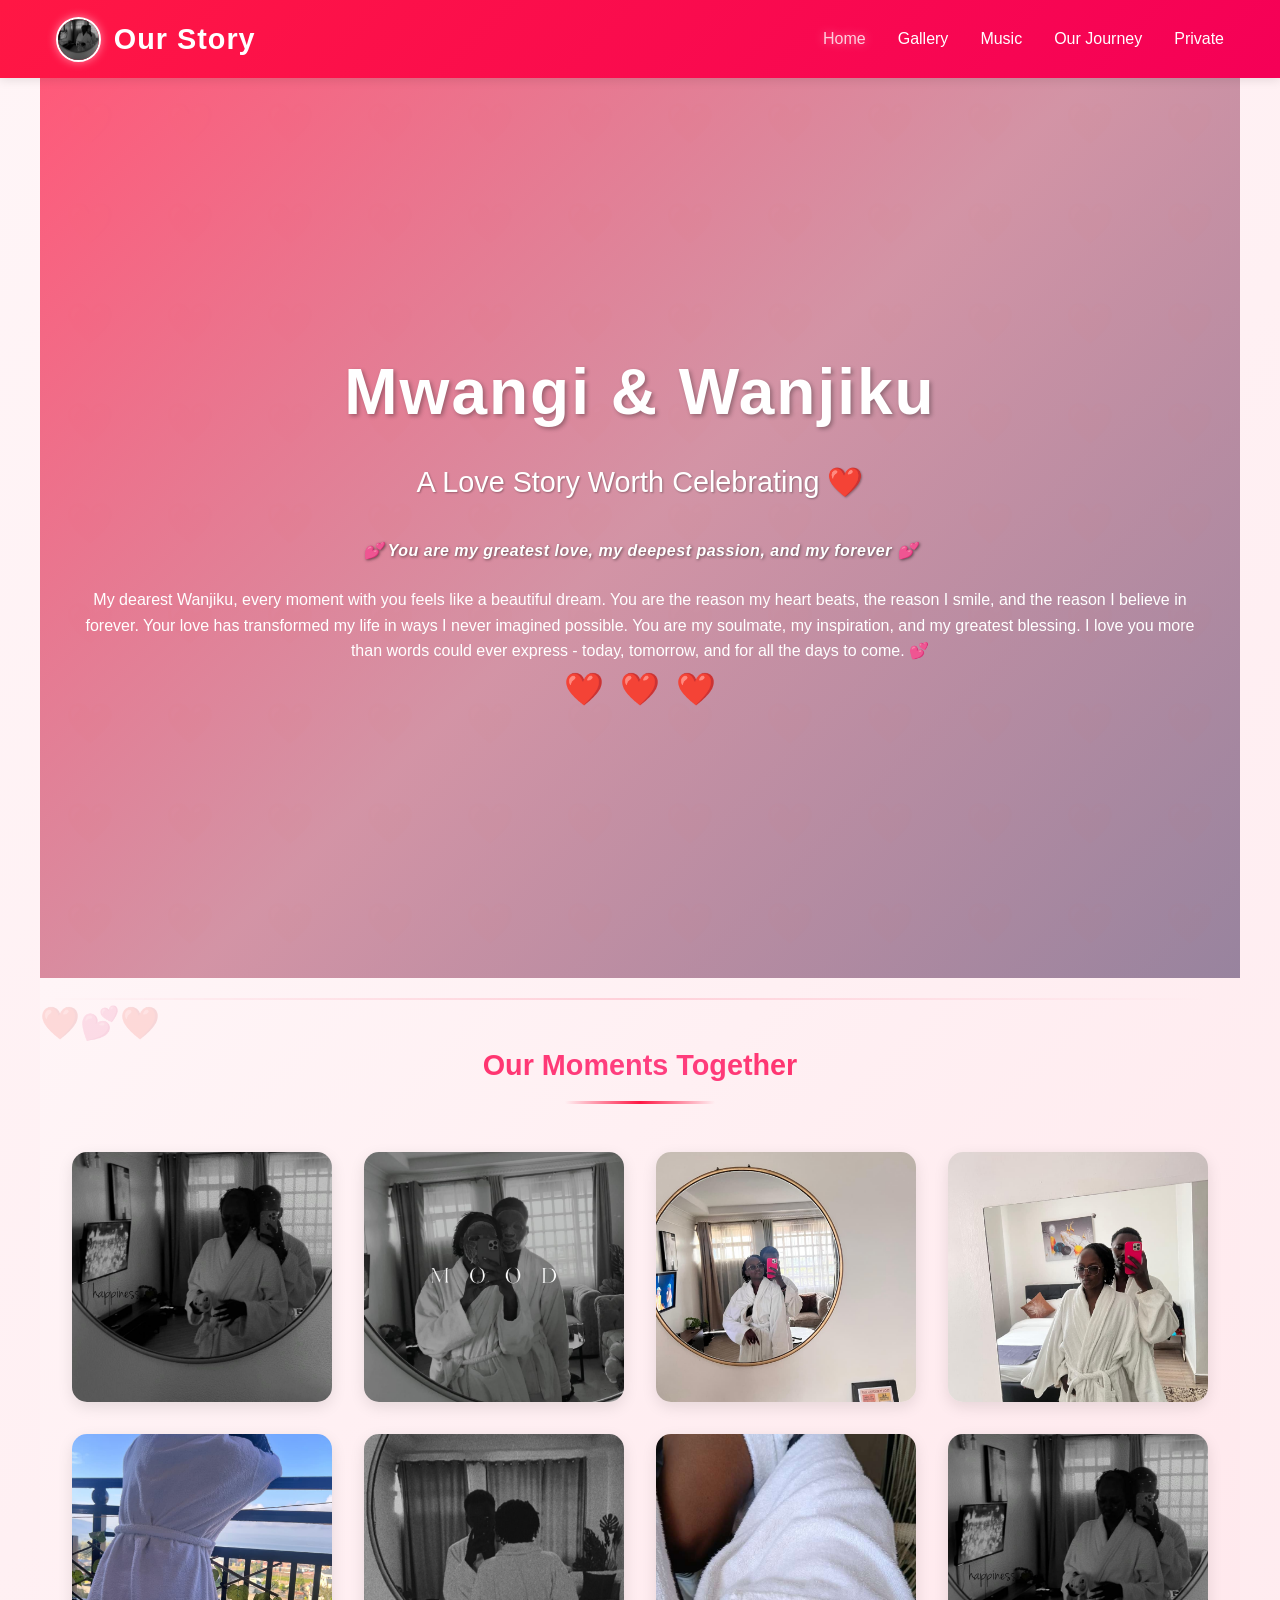
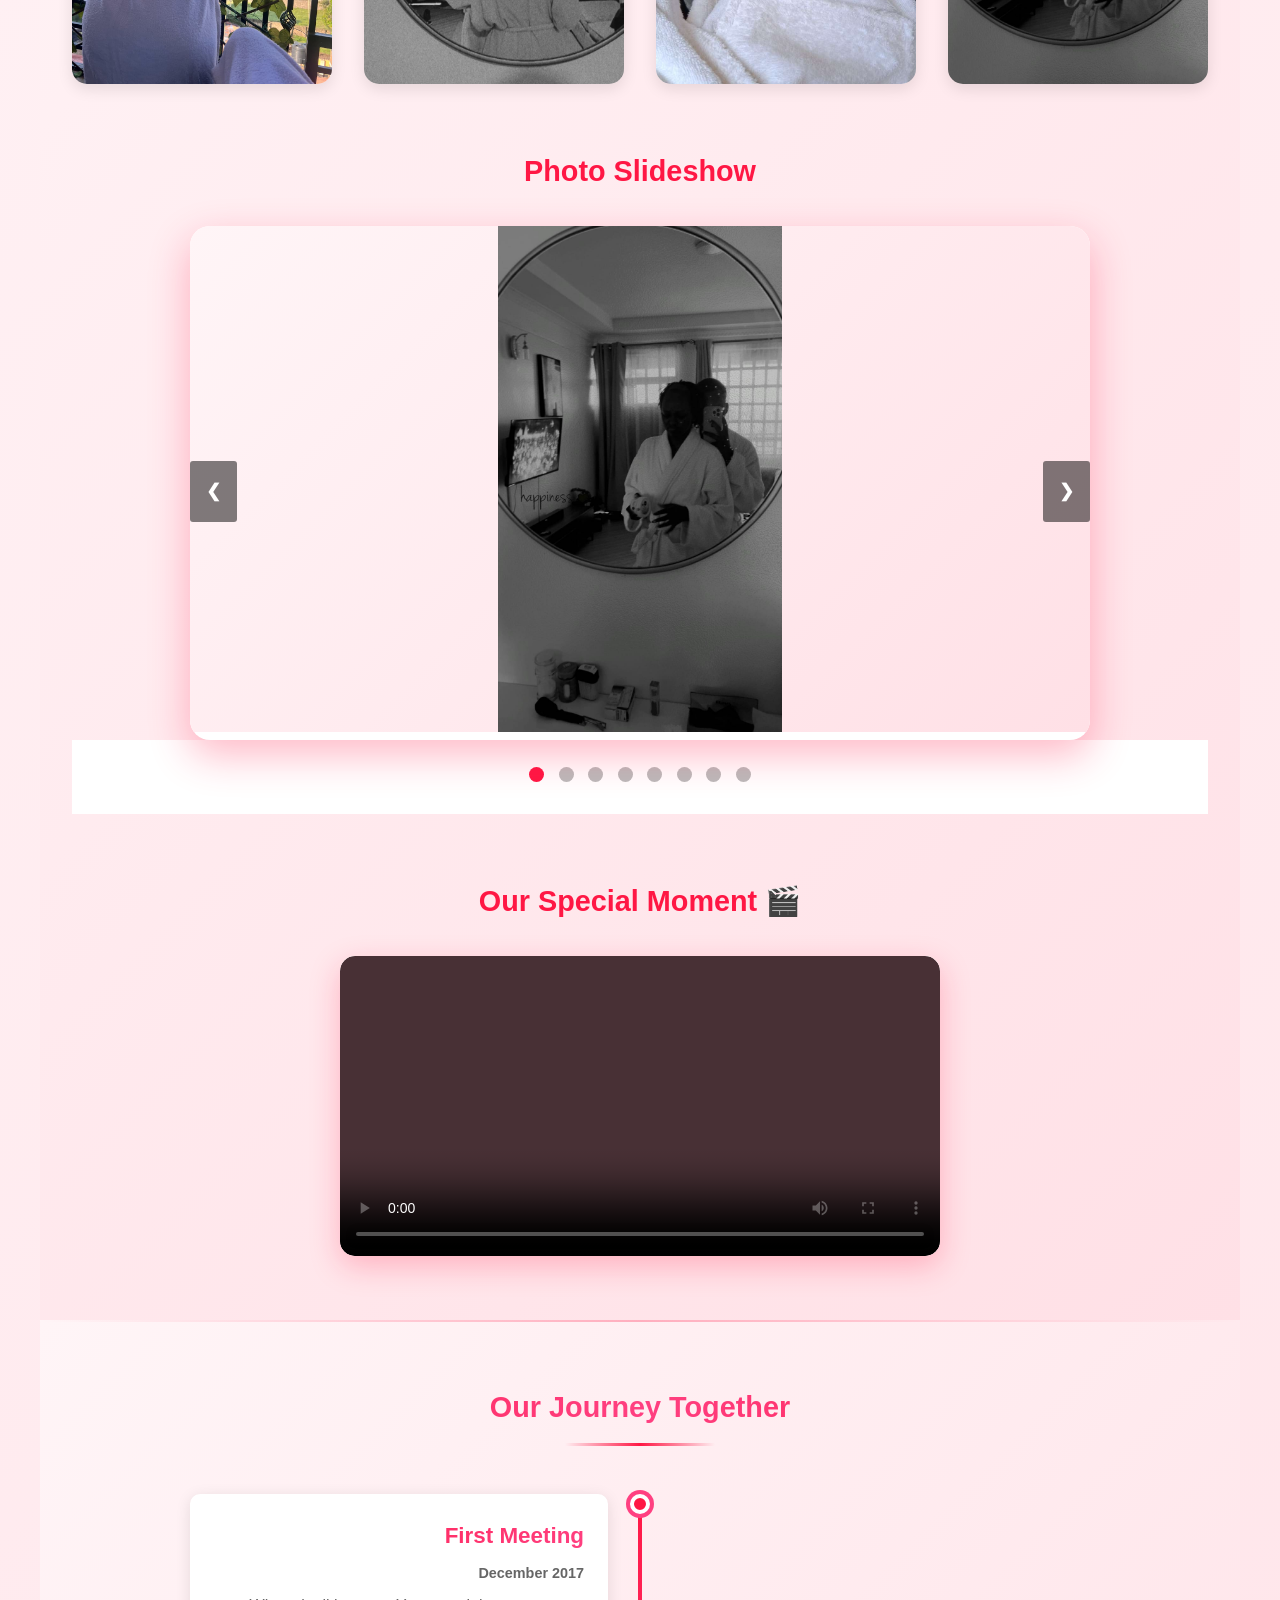
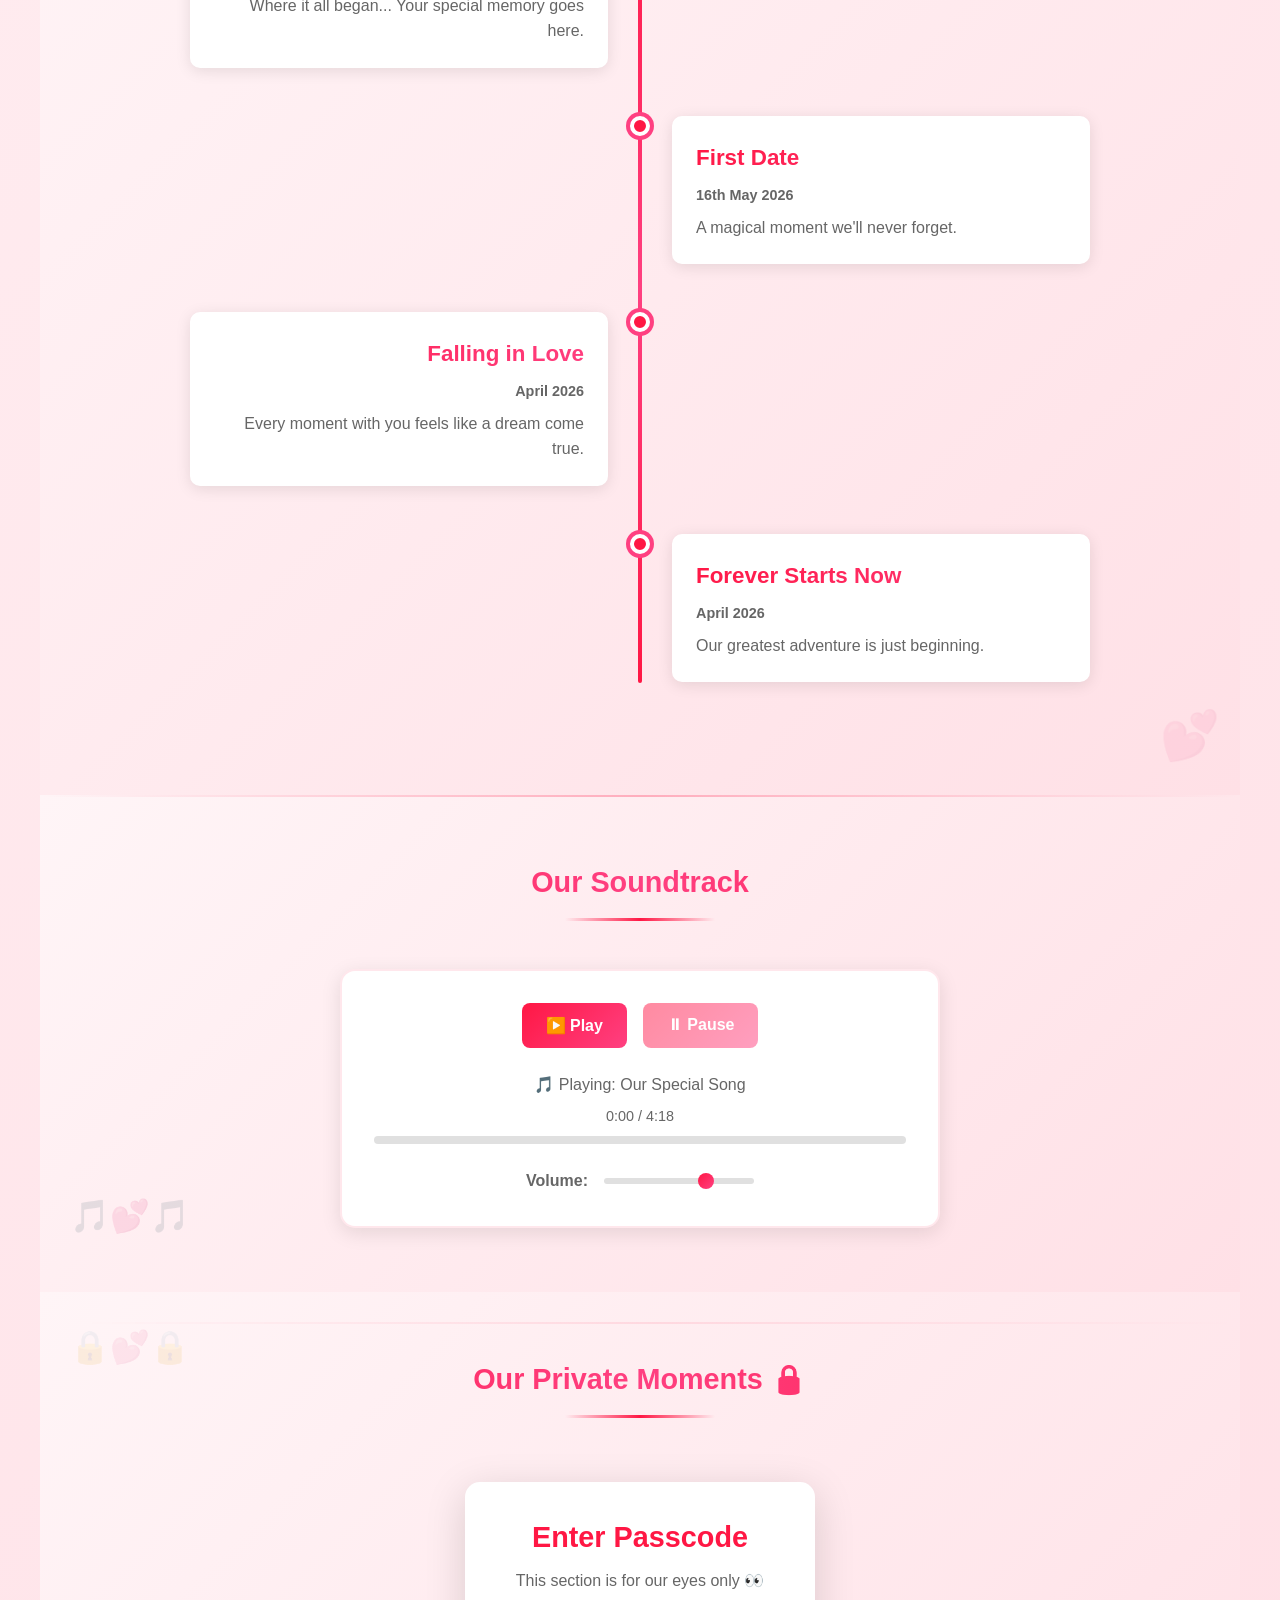
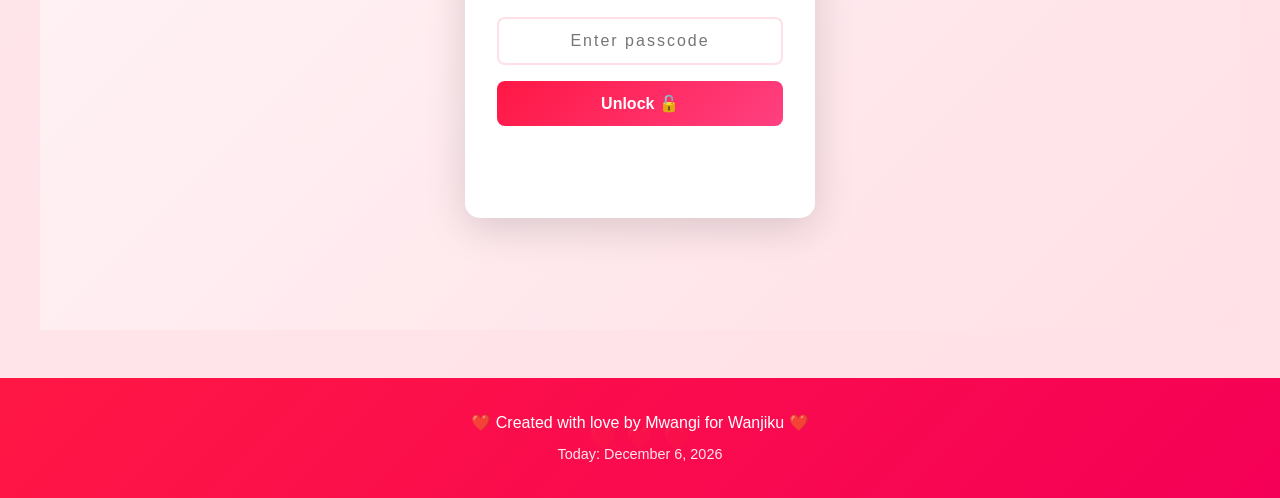
==== index.html @ b8c9da0e "Initial commit" ====
<!DOCTYPE html>
<html lang="en">
<head>
    <meta charset="UTF-8">
    <meta name="viewport" content="width=device-width, initial-scale=1.0">
    <title>Mwangi & Wanjiku - Our Love Story ❤️</title>
    <link rel="stylesheet" href="css/styles.css">
    <link rel="stylesheet" href="css/gallery.css">
    <link rel="stylesheet" href="css/timeline.css">
    <link rel="stylesheet" href="css/music.css">
    <link rel="stylesheet" href="css/private.css">
</head>
<body>
    <!-- Navigation -->
    <nav class="navbar">
        <div class="nav-container">
            <div class="logo">
                <img src="assets/gallery/WhatsApp Image 2026-05-22 at 08.52.25.jpeg" alt="Mwangi & Wanjiku" class="logo-img">
                <span>Our Story</span>
            </div>
            <ul class="nav-menu">
                <li><a href="#home" class="nav-link active">Home</a></li>
                <li><a href="#gallery" class="nav-link">Gallery</a></li>
                <li><a href="#music" class="nav-link">Music</a></li>
                <li><a href="#timeline" class="nav-link">Our Journey</a></li>
                <li><a href="#private" class="nav-link">Private</a></li>
            </ul>
        </div>
    </nav>

    <!-- Hero Section -->
    <section id="home" class="hero">
        <div class="hero-content">
            <h1>Mwangi & Wanjiku</h1>
            <p class="subtitle">A Love Story Worth Celebrating ❤️</p>
            <p class="romantic-message">💕 You are my greatest love, my deepest passion, and my forever 💕</p>
            
            <!-- Heart Animation Container -->
            <div class="heart-container">
                <div class="heart-shape">
                    <div class="heart-left"></div>
                    <div class="heart-right"></div>
                    <div class="heart-bottom"></div>
                    <div class="love-paragraph-content">
                        <p>
                            My dearest Wanjiku, every moment with you feels like a beautiful dream. You are the reason my heart beats, 
                            the reason I smile, and the reason I believe in forever. Your love has transformed my life in ways I never 
                            imagined possible. You are my soulmate, my inspiration, and my greatest blessing. I love you more than words 
                            could ever express - today, tomorrow, and for all the days to come. 💕
                        </p>
                    </div>
                </div>
            </div>
            
            <div class="hearts-animation">
                <span class="heart">❤️</span>
                <span class="heart">❤️</span>
                <span class="heart">❤️</span>
            </div>
        </div>
    </section>

    <!-- Gallery Section -->
    <section id="gallery" class="gallery-section">
        <h2>Our Moments Together</h2>
        <div class="gallery-container">
            <div class="gallery-item">
                <img src="assets/gallery/3.jpeg" alt="Photo 1" class="gallery-img">
                <div class="gallery-overlay">Beautiful Moment</div>
            </div>
            <div class="gallery-item">
                <img src="assets/gallery/4.jpeg" alt="Photo 2" class="gallery-img">
                <div class="gallery-overlay">Special Times</div>
            </div>
            <div class="gallery-item">
                <img src="assets/gallery/5.jpeg" alt="Photo 3" class="gallery-img">
                <div class="gallery-overlay">Cherished Memory</div>
            </div>
            <div class="gallery-item">
                <img src="assets/gallery/6.jpeg" alt="Photo 4" class="gallery-img">
                <div class="gallery-overlay">Forever Together</div>
            </div>
            <div class="gallery-item">
                <img src="assets/gallery/7.jpeg" alt="Photo 5" class="gallery-img">
                <div class="gallery-overlay">Love & Laughter</div>
            </div>            <div class="gallery-item">
                <img src="assets/gallery/8.jpeg" alt="Photo 8" class="gallery-img">
                <div class="gallery-overlay">Our Beautiful Bond</div>
            </div>            <div class="gallery-item">
                <img src="assets/gallery/WhatsApp Image 2026-05-22 at 08.52.24.jpeg" alt="Photo 6" class="gallery-img">
                <div class="gallery-overlay">Our Moment</div>
            </div>
            <div class="gallery-item">
                <img src="assets/gallery/WhatsApp Image 2026-05-22 at 08.52.25.jpeg" alt="Photo 7" class="gallery-img">
                <div class="gallery-overlay">Pure Love</div>
            </div>
        </div>
        
        <!-- Slideshow -->
        <div class="slideshow-section">
            <h3>Photo Slideshow</h3>
            <div class="slideshow-container">
                <div class="slide fade">
                    <img src="assets/gallery/3.jpeg" alt="Slide 1">
                </div>
                <div class="slide fade">
                    <img src="assets/gallery/4.jpeg" alt="Slide 2">
                </div>
                <div class="slide fade">
                    <img src="assets/gallery/5.jpeg" alt="Slide 3">
                </div>
                <div class="slide fade">
                    <img src="assets/gallery/6.jpeg" alt="Slide 4">
                </div>
                <div class="slide fade">
                    <img src="assets/gallery/7.jpeg" alt="Slide 5">
                </div>
                <div class="slide fade">
                    <img src="assets/gallery/8.jpeg" alt="Slide 6">
                </div>
                <div class="slide fade">
                    <img src="assets/gallery/WhatsApp Image 2026-05-22 at 08.52.24.jpeg" alt="Slide 7">
                </div>
                <div class="slide fade">
                    <img src="assets/gallery/WhatsApp Image 2026-05-22 at 08.52.25.jpeg" alt="Slide 8">
                </div>

                <a class="prev" onclick="changeSlide(-1)">&#10094;</a>
                <a class="next" onclick="changeSlide(1)">&#10095;</a>
            </div>
            <div class="dot-container">
                <span class="dot" onclick="currentSlide(1)"></span>
                <span class="dot" onclick="currentSlide(2)"></span>
                <span class="dot" onclick="currentSlide(3)"></span>
                <span class="dot" onclick="currentSlide(4)"></span>
                <span class="dot" onclick="currentSlide(5)"></span>
                <span class="dot" onclick="currentSlide(6)"></span>
                <span class="dot" onclick="currentSlide(7)"></span>
                <span class="dot" onclick="currentSlide(8)"></span>
            </div>
        </div>
        <!-- Video Section -->
        <div class="video-section">
            <h3>Our Special Moment 🎬</h3>
            <div class="video-container">
                <video class="video-player" controls>
                    <source src="assets/gallery/1.mp4" type="video/mp4">
                    Your browser does not support the video tag.
                </video>
            </div>
        </div>    </section>

    <!-- Timeline Section -->
    <section id="timeline" class="timeline-section">
        <h2>Our Journey Together</h2>
        <div class="timeline">
            <div class="timeline-item">
                <div class="timeline-marker"></div>
                <div class="timeline-content">
                    <h3>First Meeting</h3>
                    <p class="timeline-date">December 2017</p>
                    <p>Where it all began... Your special memory goes here.</p>
                </div>
            </div>
            <div class="timeline-item">
                <div class="timeline-marker"></div>
                <div class="timeline-content">
                    <h3>First Date</h3>
                    <p class="timeline-date">16th May 2026</p>
                    <p>A magical moment we'll never forget.</p>
                </div>
            </div>
            <div class="timeline-item">
                <div class="timeline-marker"></div>
                <div class="timeline-content">
                    <h3>Falling in Love</h3>
                    <p class="timeline-date">April 2026</p>
                    <p>Every moment with you feels like a dream come true.</p>
                </div>
            </div>
            <div class="timeline-item">
                <div class="timeline-marker"></div>
                <div class="timeline-content">
                    <h3>Forever Starts Now</h3>
                    <p class="timeline-date">April 2026</p>
                    <p>Our greatest adventure is just beginning.</p>
                </div>
            </div>
        </div>
    </section>

    <!-- Music Player Section -->
    <section id="music" class="music-section">
        <h2>Our Soundtrack</h2>
        <div class="music-player">
            <div class="player-controls">
                <button class="play-btn" id="playBtn">▶️ Play</button>
                <button class="pause-btn" id="pauseBtn">⏸ Pause</button>
            </div>
            <audio id="audioPlayer" class="audio-player">
                <source src="assets/music/CHAI YA SAA KUMI -YWAYA TAJIRI.mp3" type="audio/mpeg">
                Your browser does not support the audio element.
            </audio>
            <div class="music-info">
                <p>🎵 Playing: Our Special Song</p>
                <p class="music-time"><span id="currentTime">0:00</span> / <span id="duration">0:00</span></p>
                <div class="progress-bar">
                    <div class="progress" id="progressFill"></div>
                </div>
            </div>
            <div class="volume-control">
                <label for="volumeSlider">Volume:</label>
                <input type="range" id="volumeSlider" min="0" max="100" value="70" class="volume-slider">
            </div>
        </div>
    </section>

    <!-- Private Moments Section (Password Protected) -->
    <section id="private" class="private-section">
        <h2>Our Private Moments 🔒</h2>
        <div id="privateContent" class="private-content hidden">
            <div class="private-moments">
                <h3>Just For Us</h3>
                <div class="private-gallery">
                    <div class="private-photo">
                        <img src="assets/gallery/private1.jpeg" alt="Private moment 1">
                        <p>Our Passionate Love</p>
                    </div>
                    <div class="private-photo">
                        <img src="assets/gallery/private2.jpeg" alt="Private moment 2">
                        <p>Pure Intimacy</p>
                    </div>
                    <div class="private-photo">
                        <img src="assets/gallery/private3.jpeg" alt="Private moment 3">
                        <p>Forever Us</p>
                    </div>
                </div>
                <div class="private-messages">
                    <h4>💌 Our Secret Messages</h4>
                    <div class="messages-box">
                        <p id="randomMessage">Click to reveal a message...</p>
                        <button class="message-btn" onclick="generateNewMessage()">✨ New Message ✨</button>
                    </div>
                </div>
                <button class="logout-btn" onclick="logoutPrivate()">🔐 Logout</button>
            </div>

            <div id="privateLogin" class="private-login">
                <div class="login-box">
                    <h3>Enter Passcode</h3>
                    <p>This section is for our eyes only 👀</p>
                    <input type="password" id="passcodeInput" placeholder="Enter passcode" class="passcode-input">
                    <button class="login-btn" onclick="checkPasscode()">Unlock 🔓</button>
                    <p class="login-message" id="loginMessage"></p>
                </div>
            </div>
        </div>
    </section>

    <!-- Footer -->
    <footer class="footer">
        <p>❤️ Created with love by Mwangi for Wanjiku ❤️</p>
        <p class="footer-date" id="footerDate"></p>
    </footer>

    <script src="js/gallery.js"></script>
    <script src="js/music.js"></script>
    <script src="js/private.js"></script>
    <script src="js/main.js"></script>
</body>
</html>
---- css/styles.css ----
* {
    margin: 0;
    padding: 0;
    box-sizing: border-box;
}

:root {
    --primary-color: #ff1744;
    --secondary-color: #f50057;
    --accent-color: #ff4081;
    --light-bg: #fff5f7;
    --dark-text: #333;
    --light-text: #666;
}

body {
    font-family: 'Segoe UI', Tahoma, Geneva, Verdana, sans-serif;
    line-height: 1.6;
    color: var(--dark-text);
    background: linear-gradient(135deg, #fff5f7 0%, #ffe0e6 100%);
    overflow-x: hidden;
}

/* Navigation */
.navbar {
    background: linear-gradient(135deg, var(--primary-color) 0%, var(--secondary-color) 100%);
    padding: 1rem 0;
    position: sticky;
    top: 0;
    z-index: 100;
    box-shadow: 0 2px 10px rgba(0, 0, 0, 0.1);
}

.nav-container {
    max-width: 1200px;
    margin: 0 auto;
    display: flex;
    justify-content: space-between;
    align-items: center;
    padding: 0 2rem;
}

.logo {
    font-size: 1.8rem;
    font-weight: bold;
    color: white;
    letter-spacing: 1px;
    display: flex;
    align-items: center;
    gap: 0.8rem;
}

.logo-img {
    width: 45px;
    height: 45px;
    border-radius: 50%;
    object-fit: cover;
    border: 2px solid white;
    box-shadow: 0 0 10px rgba(255, 255, 255, 0.5);
}

.nav-menu {
    display: flex;
    list-style: none;
    gap: 2rem;
}

.nav-link {
    color: white;
    text-decoration: none;
    font-weight: 500;
    transition: opacity 0.3s ease;
    cursor: pointer;
}

.nav-link:hover,
.nav-link.active {
    opacity: 0.8;
    text-shadow: 0 0 10px rgba(255, 255, 255, 0.5);
}

/* Hero Section */
.hero {
    height: 100vh;
    display: flex;
    justify-content: center;
    align-items: center;
    background: linear-gradient(135deg, rgba(255, 23, 68, 0.7) 0%, rgba(192, 108, 132, 0.7) 50%, rgba(108, 86, 123, 0.7) 100%), url('assets/gallery/8.jpeg');
    background-size: cover;
    background-position: center;
    background-attachment: fixed;
    color: white;
    text-align: center;
    position: relative;
    overflow: hidden;
}

.hero::before {
    content: '';
    position: absolute;
    top: 0;
    left: 0;
    width: 100%;
    height: 100%;
    background: url('data:image/svg+xml,<svg xmlns="http://www.w3.org/2000/svg" viewBox="0 0 1200 600"><defs><pattern id="hearts" x="0" y="0" width="100" height="100" patternUnits="userSpaceOnUse"><text x="50" y="50" font-size="40" text-anchor="middle" dominant-baseline="middle">❤️</text></pattern></defs><rect width="1200" height="600" fill="url(%23hearts)" opacity="0.1"/></svg>');
    opacity: 0.15;
}

.hero-content {
    position: relative;
    z-index: 2;
    animation: fadeInScale 1s ease-out;
}

.hero h1 {
    font-size: 4rem;
    margin-bottom: 1rem;
    text-shadow: 2px 2px 4px rgba(0, 0, 0, 0.3);
    letter-spacing: 2px;
}

.subtitle {
    font-size: 1.8rem;
    margin-bottom: 2rem;
    text-shadow: 1px 1px 2px rgba(0, 0, 0, 0.3);
}

.romantic-message {
    font-size: 1.4rem;
    margin-bottom: 1.5rem;
    text-shadow: 1px 1px 3px rgba(0, 0, 0, 0.5);
    font-style: italic;
    font-weight: 600;
    letter-spacing: 0.5px;
    animation: glow 2s ease-in-out infinite;
}

@keyframes glow {
    0%, 100% {
        text-shadow: 1px 1px 3px rgba(0, 0, 0, 0.5), 0 0 10px rgba(255, 255, 255, 0.3);
    }
    50% {
        text-shadow: 1px 1px 3px rgba(0, 0, 0, 0.5), 0 0 20px rgba(255, 255, 255, 0.6);
    }
}

.love-paragraph {
    font-size: 1.1rem;
    margin-bottom: 1.5rem;
    text-shadow: 1px 1px 3px rgba(0, 0, 0, 0.5);
    line-height: 1.8;
    max-width: 700px;
    margin-left: auto;
    margin-right: auto;
    background: rgba(0, 0, 0, 0.2);
    padding: 1.5rem;
    border-radius: 15px;
    border-left: 4px solid rgba(255, 255, 255, 0.8);
    font-weight: 500;
    letter-spacing: 0.3px;
}

.hearts-animation {
    display: flex;
    justify-content: center;
    gap: 1rem;
}

.heart {
    font-size: 2rem;
    animation: heartBeat 0.6s ease-in-out infinite;
}

.heart:nth-child(2) {
    animation-delay: 0.1s;
}

.heart:nth-child(3) {
    animation-delay: 0.2s;
}

@keyframes heartBeat {
    0%, 100% {
        transform: scale(1);
    }
    50% {
        transform: scale(1.2);
    }
}

@keyframes fadeInScale {
    from {
        opacity: 0;
        transform: scale(0.9);
    }
    to {
        opacity: 1;
        transform: scale(1);
    }
}

/* Sections */
section {
    padding: 4rem 2rem;
    max-width: 1200px;
    margin: 0 auto;
    position: relative;
}

section::before {
    content: '';
    position: absolute;
    top: 0;
    left: 0;
    right: 0;
    height: 2px;
    background: linear-gradient(90deg, transparent, #ff1744, transparent);
    opacity: 0.3;
}

section h2 {
    text-align: center;
    font-size: 2.5rem;
    margin-bottom: 3rem;
    color: var(--primary-color);
    position: relative;
    padding-bottom: 1rem;
    background: linear-gradient(to right, var(--primary-color), var(--accent-color), var(--primary-color));
    -webkit-background-clip: text;
    -webkit-text-fill-color: transparent;
    background-clip: text;
}

section h2::after {
    content: '';
    position: absolute;
    bottom: 0;
    left: 50%;
    transform: translateX(-50%);
    width: 150px;
    height: 3px;
    background: linear-gradient(90deg, transparent, var(--primary-color), transparent);
}

/* Footer */
.footer {
    background: linear-gradient(135deg, var(--primary-color) 0%, var(--secondary-color) 100%);
    color: white;
    text-align: center;
    padding: 2rem;
    margin-top: 3rem;
    position: relative;
    overflow: hidden;
}

.footer::before {
    content: '❤️ ❤️ ❤️';
    position: absolute;
    top: 50%;
    left: 0;
    right: 0;
    transform: translateY(-50%);
    font-size: 1.5rem;
    opacity: 0.1;
    z-index: 0;
}

.footer p {
    position: relative;
    z-index: 1;
}

.footer-date {
    font-size: 0.9rem;
    margin-top: 0.5rem;
    opacity: 0.9;
}

/* Scrollbar */
::-webkit-scrollbar {
    width: 10px;
}

::-webkit-scrollbar-track {
    background: #f1f1f1;
}

::-webkit-scrollbar-thumb {
    background: var(--primary-color);
    border-radius: 5px;
}

::-webkit-scrollbar-thumb:hover {
    background: var(--secondary-color);
}.romantic-message {
        font-size: 1rem;
    }

    .love-paragraph {
        font-size: 0.95rem;
        padding: 1rem;
    }

    section h2 {
        font-size: 1.8rem;
    }

    .nav-container {
        padding: 0 1rem;
    }

    .hero {
        background-attachment: scroll;
    }
}

@media (max-width: 480px) {
    .logo {
        font-size: 1.2rem;
    }

    .logo-img {
        width: 35px;
        height: 35px;
    }

    .nav-menu {
        gap: 0.5rem;
        font-size: 0.9rem;
    }

    .hero h1 {
        font-size: 1.8rem;
    }

    .subtitle {
        font-size: 1rem;
    }

    .romantic-message {
        font-size: 0.9rem;
        margin-bottom: 0.5rem;
    }

    .love-paragraph {
        font-size: 0.85rem;
        padding: 0.8rem;
        margin-bottom: 1rem;
    }

    .heart {
        font-size: 1.5rem;
    }

    section h2 {
        font-size: 1.4rem;
    }

    section {
        padding: 2rem
    }

    .hero h1 {
        font-size: 2.5rem;
    }

    .subtitle {
        font-size: 1.2rem;
    }

    section h2 {
        font-size: 1.8rem;
    }

    .nav-container {
        padding: 0 1rem;
    }
}
---- css/gallery.css ----
/* Gallery Section */
.gallery-section {
    background: linear-gradient(135deg, #fff5f7 0%, #ffe0e6 100%);
    position: relative;
}

.gallery-section::before {
    content: '❤️💕❤️';
    position: absolute;
    top: 20px;
    right: 30px;
    font-size: 2rem;
    opacity: 0.15;
    z-index: 0;
}

/* Gallery Grid */
.gallery-container {
    display: grid;
    grid-template-columns: repeat(auto-fit, minmax(250px, 1fr));
    gap: 2rem;
    margin-bottom: 4rem;
    position: relative;
    z-index: 1;
}

.gallery-item {
    position: relative;
    overflow: hidden;
    border-radius: 15px;
    box-shadow: 0 5px 15px rgba(0, 0, 0, 0.1);
    transition: transform 0.3s ease, box-shadow 0.3s ease;
    cursor: pointer;
    height: 250px;
}

.gallery-item:hover {
    transform: translateY(-10px);
    box-shadow: 0 15px 30px rgba(255, 23, 68, 0.3);
}

.gallery-img {
    width: 100%;
    height: 100%;
    object-fit: cover;
    transition: transform 0.3s ease, filter 0.3s ease;
}

.gallery-item:hover .gallery-img {
    transform: scale(1.1);
    filter: brightness(0.7);
}

.gallery-overlay {
    position: absolute;
    bottom: 0;
    left: 0;
    right: 0;
    background: linear-gradient(to top, rgba(255, 23, 68, 0.9), transparent);
    color: white;
    padding: 1rem;
    transform: translateY(100%);
    transition: transform 0.3s ease;
    display: flex;
    align-items: flex-end;
    height: 100%;
    font-weight: 600;
    font-size: 1.1rem;
}

.gallery-item:hover .gallery-overlay {
    transform: translateY(0);
}

/* Slideshow */
.slideshow-section {
    margin-top: 4rem;
    text-align: center;
}

.slideshow-section h3 {
    font-size: 1.8rem;
    color: #ff1744;
    margin-bottom: 2rem;
}

.slideshow-container {
    position: relative;
    width: 100%;
    max-width: 900px;
    margin: 0 auto;
    background: white;
    border-radius: 20px;
    overflow: hidden;
    box-shadow: 0 15px 40px rgba(255, 23, 68, 0.3);
}

.slide {
    display: none;
    width: 100%;
    aspect-ratio: 16 / 9;
}

.slide img {
    width: 100%;
    height: 100%;
    object-fit: contain;
    background: linear-gradient(135deg, #fff5f7 0%, #ffe0e6 100%);
}

.slide.fade {
    animation: fadeEffect 1s;
}

@keyframes fadeEffect {
    from {
        opacity: 0.4;
    }
    to {
        opacity: 1;
    }
}

.slide.active {
    display: block;
}

/* Slideshow Controls */
.prev, .next {
    cursor: pointer;
    position: absolute;
    top: 50%;
    width: auto;
    margin-top: -22px;
    padding: 16px;
    color: white;
    font-weight: bold;
    font-size: 18px;
    transition: 0.3s ease;
    border-radius: 3px;
    background-color: rgba(0, 0, 0, 0.5);
    user-select: none;
    z-index: 10;
}

.next {
    right: 0;
}

.prev {
    left: 0;
}

.prev:hover, .next:hover {
    background-color: rgba(0, 0, 0, 0.8);
}

/* Dots for Slideshow */
.dot-container {
    text-align: center;
    padding: 1.5rem;
    background: white;
}

.dot {
    cursor: pointer;
    height: 15px;
    width: 15px;
    margin: 0 5px;
    background-color: #bbb;
    border-radius: 50%;
    display: inline-block;
    transition: background-color 0.3s ease;
}

.dot.active {
    background-color: #ff1744;
}

.dot:hover {
    background-color: #ff4081;
}

/* Video Section */
.video-section {
    margin-top: 4rem;
    text-align: center;
}

.video-section h3 {
    font-size: 1.8rem;
    color: #ff1744;
    margin-bottom: 2rem;
}

.video-container {
    position: relative;
    width: 100%;
    max-width: 600px;
    margin: 0 auto;
    background: white;
    border-radius: 15px;
    overflow: hidden;
    box-shadow: 0 10px 30px rgba(255, 23, 68, 0.25);
}

.video-player {
    width: 100%;
    height: auto;
    display: block;
    border-radius: 15px;
}

.video-player::-webkit-media-controls-panel {
    background-color: rgba(255, 23, 68, 0.1);
}

/* Responsive */
@media (max-width: 768px) {
    .gallery-container {
        grid-template-columns: repeat(auto-fit, minmax(200px, 1fr));
        gap: 1rem;
    }

    .gallery-item {
        height: 200px;
    }

    .slideshow-container {
        max-width: 100%;
        border-radius: 15px;
    }

    .prev, .next {
        padding: 12px;
        font-size: 16px;
    }

    .video-container {
        max-width: 100%;
    }

    .video-player {
        width: 100%;
    }

    .slideshow-section h3,
    .video-section h3 {
        font-size: 1.4rem;
    }
}

@media (max-width: 480px) {
    .gallery-container {
        grid-template-columns: 1fr;
        gap: 0.8rem;
    }

    .gallery-item {
        height: 150px;
    }

    .gallery-overlay {
        font-size: 0.9rem;
        padding: 0.5rem;
    }

    .slideshow-container {
        max-width: 100%;
        border-radius: 10px;
    }

    .slide {
        aspect-ratio: 4 / 3;
    }

    .prev, .next {
        padding: 10px;
        font-size: 14px;
        margin-top: -18px;
    }

    .dot-container {
        padding: 1rem;
    }

    .dot {
        height: 12px;
        width: 12px;
        margin: 0 3px;
    }

    .video-container {
        max-width: 100%;
        border-radius: 10px;
    }

    .video-player {
        width: 100%;
        border-radius: 10px;
    }

    .slideshow-section h3,
    .video-section h3 {
        font-size: 1.2rem;
        margin-bottom: 1rem;
    }
}
---- css/timeline.css ----
/* Timeline Section */
.timeline-section {
    background: linear-gradient(135deg, #fff5f7 0%, #ffe0e6 100%);
    position: relative;
}

.timeline-section::after {
    content: '💕';
    position: absolute;
    bottom: 20px;
    right: 20px;
    font-size: 3rem;
    opacity: 0.1;
    z-index: 0;
}

.timeline {
    position: relative;
    max-width: 900px;
    margin: 0 auto;
}

.timeline::before {
    content: '';
    position: absolute;
    left: 50%;
    transform: translateX(-50%);
    width: 4px;
    height: 100%;
    background: linear-gradient(180deg, #ff1744 0%, #ff4081 50%, #ff1744 100%);
    border-radius: 2px;
}

.timeline-item {
    margin-bottom: 3rem;
    position: relative;
}

.timeline-item:nth-child(odd) .timeline-content {
    margin-left: 0;
    margin-right: auto;
    width: calc(50% - 2rem);
    text-align: right;
}

.timeline-item:nth-child(even) .timeline-content {
    margin-left: auto;
    margin-right: 0;
    width: calc(50% - 2rem);
    text-align: left;
}

.timeline-marker {
    position: absolute;
    left: 50%;
    transform: translateX(-50%);
    width: 20px;
    height: 20px;
    background: #ff1744;
    border: 4px solid white;
    border-radius: 50%;
    top: 0;
    z-index: 5;
    box-shadow: 0 0 0 4px #ff4081;
    animation: markerPulse 2s ease-in-out infinite;
}

@keyframes markerPulse {
    0%, 100% {
        box-shadow: 0 0 0 4px #ff4081;
    }
    50% {
        box-shadow: 0 0 0 8px rgba(255, 23, 68, 0.5);
    }
}

.timeline-content {
    background: white;
    padding: 1.5rem;
    border-radius: 10px;
    box-shadow: 0 3px 15px rgba(0, 0, 0, 0.1);
    transition: transform 0.3s ease, box-shadow 0.3s ease;
}

.timeline-content:hover {
    transform: translateY(-5px);
    box-shadow: 0 8px 25px rgba(255, 23, 68, 0.2);
}

.timeline-content h3 {
    color: #ff1744;
    font-size: 1.4rem;
    margin-bottom: 0.5rem;
    background: linear-gradient(135deg, #ff1744 0%, #ff4081 100%);
    -webkit-background-clip: text;
    -webkit-text-fill-color: transparent;
    background-clip: text;
}

.timeline-date {
    color: #ff4081;
    font-weight: 600;
    font-size: 0.9rem;
    margin-bottom: 0.5rem;
}

.timeline-content p {
    color: #666;
    line-height: 1.6;
}

/* Responsive */
@media (max-width: 768px) {
    .timeline::before {
        left: 30px;
    }

    .timeline-marker {
        left: 30px;
    }

    .timeline-item:nth-child(odd) .timeline-content,
    .timeline-item:nth-child(even) .timeline-content {
        width: calc(100% - 70px);
        margin-left: 70px;
        margin-right: 0;
        text-align: left;
    }

    .timeline-content {
        padding: 1rem;
    }

    .timeline-content h3 {
        font-size: 1.2rem;
    }

    .timeline-date {
        font-size: 0.85rem;
    }

    .timeline-content p {
        font-size: 0.95rem;
    }
}

@media (max-width: 480px) {
    .timeline {
        position: relative;
    }

    .timeline::before {
        left: 20px;
    }

    .timeline-marker {
        left: 20px;
        width: 16px;
        height: 16px;
        top: 5px;
    }

    .timeline-item:nth-child(odd) .timeline-content,
    .timeline-item:nth-child(even) .timeline-content {
        width: calc(100% - 50px);
        margin-left: 50px;
        margin-right: 0;
        text-align: left;
    }

    .timeline-item {
        margin-bottom: 2rem;
    }

    .timeline-content {
        padding: 0.8rem;
        border-radius: 8px;
    }

    .timeline-content h3 {
        font-size: 1rem;
        margin-bottom: 0.3rem;
    }

    .timeline-date {
        font-size: 0.75rem;
    }

    .timeline-content p {
        font-size: 0.85rem;
        line-height: 1.4;
    }
}
---- css/music.css ----
/* Music Player Section */
.music-section {
    background: linear-gradient(135deg, #fff5f7 0%, #ffe0e6 100%);
    position: relative;
}

.music-section::after {
    content: '🎵💕🎵';
    position: absolute;
    bottom: 50px;
    left: 30px;
    font-size: 2rem;
    opacity: 0.15;
    z-index: 0;
}

.music-player {
    background: white;
    border-radius: 15px;
    padding: 2rem;
    box-shadow: 0 5px 20px rgba(0, 0, 0, 0.1);
    max-width: 600px;
    margin: 0 auto;
    position: relative;
    z-index: 1;
    border: 2px solid rgba(255, 23, 68, 0.1);
}

.player-controls {
    display: flex;
    gap: 1rem;
    justify-content: center;
    margin-bottom: 1.5rem;
}

.play-btn, .pause-btn {
    padding: 0.8rem 1.5rem;
    font-size: 1rem;
    border: none;
    border-radius: 8px;
    background: linear-gradient(135deg, #ff1744 0%, #ff4081 100%);
    color: white;
    cursor: pointer;
    transition: transform 0.2s ease, box-shadow 0.2s ease, all 0.3s ease;
    font-weight: 600;
    opacity: 0.8;
    position: relative;
}

.play-btn:hover, .pause-btn:hover {
    transform: scale(1.05);
    box-shadow: 0 5px 15px rgba(255, 23, 68, 0.4);
}

.play-btn:active, .pause-btn:active {
    transform: scale(0.98);
}

.play-btn {
    opacity: 1;
}

.pause-btn {
    opacity: 0.5;
}

.audio-player {
    display: none;
}

.music-info {
    text-align: center;
    margin-bottom: 1.5rem;
}

.music-info p {
    margin: 0.5rem 0;
    color: #666;
    font-weight: 500;
}

.music-time {
    font-size: 0.9rem;
    color: #ff1744;
}

.progress-bar {
    width: 100%;
    height: 8px;
    background: #e0e0e0;
    border-radius: 10px;
    cursor: pointer;
    overflow: hidden;
    margin-bottom: 1.5rem;
}

.progress {
    height: 100%;
    background: linear-gradient(90deg, #ff1744 0%, #ff4081 100%);
    border-radius: 10px;
    width: 0%;
    transition: width 0.1s linear;
}

.volume-control {
    display: flex;
    align-items: center;
    gap: 1rem;
    justify-content: center;
}

.volume-control label {
    font-weight: 600;
    color: #666;
}

.volume-slider {
    width: 150px;
    height: 6px;
    border-radius: 5px;
    background: #e0e0e0;
    outline: none;
    -webkit-appearance: none;
}

.volume-slider::-webkit-slider-thumb {
    -webkit-appearance: none;
    appearance: none;
    width: 16px;
    height: 16px;
    border-radius: 50%;
    background: linear-gradient(135deg, #ff1744 0%, #ff4081 100%);
    cursor: pointer;
    transition: 0.2s;
}

.volume-slider::-webkit-slider-thumb:hover {
    box-shadow: 0 0 10px rgba(255, 23, 68, 0.4);
}

.volume-slider::-moz-range-thumb {
    width: 16px;
    height: 16px;
    border-radius: 50%;
    background: linear-gradient(135deg, #ff1744 0%, #ff4081 100%);
    cursor: pointer;
    border: none;
    transition: 0.2s;
}

.volume-slider::-moz-range-thumb:hover {
    box-shadow: 0 0 10px rgba(255, 23, 68, 0.4);
}

/* Responsive */
@media (max-width: 768px) {
    .music-player {
        padding: 1.5rem;
    }

    .player-controls {
        flex-wrap: wrap;
    }

    .play-btn, .pause-btn {
        flex: 1;
        min-width: 120px;
    }

    .volume-control {
        flex-direction: column;
    }

    .volume-slider {
        width: 100%;
    }

    .music-info p {
        font-size: 0.95rem;
    }

    .music-time {
        font-size: 0.85rem;
    }
}

@media (max-width: 480px) {
    .music-player {
        padding: 1.2rem;
        max-width: 100%;
    }

    .player-controls {
        gap: 0.8rem;
    }

    .play-btn, .pause-btn {
        padding: 0.7rem 1.2rem;
        font-size: 0.9rem;
        min-width: 100px;
    }

    .music-info p {
        font-size: 0.9rem;
    }

    .music-time {
        font-size: 0.8rem;
    }

    .progress-bar {
        height: 6px;
        margin-bottom: 1rem;
    }

    .volume-control {
        flex-direction: column;
        gap: 0.8rem;
    }

    .volume-control label {
        font-size: 0.9rem;
    }

    .volume-slider {
        width: 100%;
    }
}
---- css/private.css ----
/* Private Section */
.private-section {
    background: linear-gradient(135deg, #fff5f7 0%, #ffe0e6 100%);
    position: relative;
}

.private-section::before {
    content: '🔒💕🔒';
    position: absolute;
    top: 30px;
    left: 30px;
    font-size: 2rem;
    opacity: 0.1;
    z-index: 0;
}

.private-content {
    max-width: 900px;
    margin: 0 auto;
    position: relative;
    z-index: 1;
}

.private-content.hidden {
    display: none;
}

/* Private Login */
.private-login {
    display: flex;
    justify-content: center;
    align-items: center;
    min-height: 400px;
    padding: 1rem;
}

.login-box {
    background: white;
    padding: 2rem;
    border-radius: 15px;
    box-shadow: 0 10px 40px rgba(0, 0, 0, 0.15);
    text-align: center;
    max-width: 350px;
    width: 100%;
    animation: slideUp 0.5s ease-out;
    margin: 0 auto;
}

@keyframes slideUp {
    from {
        opacity: 0;
        transform: translateY(30px);
    }
    to {
        opacity: 1;
        transform: translateY(0);
    }
}

.login-box h3 {
    color: #ff1744;
    font-size: 1.8rem;
    margin-bottom: 0.5rem;
}

.login-box p {
    color: #666;
    margin-bottom: 1.5rem;
}

.passcode-input {
    width: 100%;
    padding: 0.8rem;
    border: 2px solid #ffe0e6;
    border-radius: 8px;
    font-size: 1rem;
    text-align: center;
    letter-spacing: 2px;
    margin-bottom: 1rem;
    transition: border-color 0.3s ease;
}

.passcode-input:focus {
    outline: none;
    border-color: #ff1744;
    box-shadow: 0 0 10px rgba(255, 23, 68, 0.2);
}

.login-btn {
    width: 100%;
    padding: 0.8rem;
    background: linear-gradient(135deg, #ff1744 0%, #ff4081 100%);
    color: white;
    border: none;
    border-radius: 8px;
    font-size: 1rem;
    font-weight: 600;
    cursor: pointer;
    transition: transform 0.2s ease, box-shadow 0.2s ease;
}

.login-btn:hover {
    transform: scale(1.05);
    box-shadow: 0 5px 15px rgba(255, 23, 68, 0.4);
}

.login-btn:active {
    transform: scale(0.98);
}

.login-message {
    margin-top: 1rem;
    font-weight: 600;
    min-height: 20px;
    font-size: 0.9rem;
}

/* Private Moments Display */
.private-moments {
    display: none;
    animation: fadeInScale 0.5s ease-out;
}

.private-moments h3 {
    text-align: center;
    color: #ff1744;
    font-size: 2rem;
    margin-bottom: 2rem;
    text-shadow: 1px 1px 2px rgba(255, 23, 68, 0.2);
}

.private-gallery {
    display: grid;
    grid-template-columns: repeat(auto-fit, minmax(250px, 1fr));
    gap: 1.5rem;
    margin-bottom: 2rem;
    position: relative;
    z-index: 1;
}

.private-photo {
    border-radius: 10px;
    overflow: hidden;
    box-shadow: 0 5px 15px rgba(0, 0, 0, 0.1);
    transition: transform 0.3s ease, box-shadow 0.3s ease;
    position: relative;
}

.private-photo:hover {
    transform: scale(1.05);
    box-shadow: 0 10px 30px rgba(255, 23, 68, 0.3);
}

.private-photo img {
    width: 100%;
    height: 250px;
    object-fit: cover;
}

.private-photo p {
    padding: 0.8rem;
    background: linear-gradient(135deg, #ff1744 0%, #ff4081 100%);
    color: white;
    text-align: center;
    font-weight: 600;
    margin: 0;
}

.private-messages {
    background: white;
    padding: 2rem;
    border-radius: 10px;
    box-shadow: 0 3px 10px rgba(0, 0, 0, 0.1);
    margin-bottom: 2rem;
    text-align: center;
}

.private-messages h4 {
    color: #ff1744;
    font-size: 1.3rem;
    margin-bottom: 1rem;
}

.messages-box {
    background: linear-gradient(135deg, #fff5f7 0%, #ffe0e6 100%);
    padding: 1.5rem;
    border-radius: 10px;
    border-left: 4px solid #ff1744;
    margin-bottom: 1rem;
    min-height: 100px;
    display: flex;
    flex-direction: column;
    justify-content: center;
}

.messages-box p {
    color: #333;
    font-size: 1.1rem;
    font-style: italic;
    line-height: 1.8;
    margin: 0;
    transition: opacity 0.3s ease;
    font-weight: 500;
}

.message-btn {
    padding: 0.8rem 1.5rem;
    background: linear-gradient(135deg, #ff1744 0%, #ff4081 100%);
    color: white;
    border: none;
    border-radius: 8px;
    font-size: 0.95rem;
    font-weight: 600;
    cursor: pointer;
    transition: transform 0.2s ease, box-shadow 0.2s ease;
    align-self: center;
}

.message-btn:hover {
    transform: scale(1.05);
    box-shadow: 0 5px 15px rgba(255, 23, 68, 0.4);
}

.message-btn:active {
    transform: scale(0.98);
}

.logout-btn {
    display: block;
    margin: 0 auto;
    padding: 0.8rem 2rem;
    background: linear-gradient(135deg, #ff1744 0%, #ff4081 100%);
    color: white;
    border: none;
    border-radius: 8px;
    font-size: 1rem;
    font-weight: 600;
    cursor: pointer;
    transition: transform 0.2s ease, box-shadow 0.2s ease;
}

.logout-btn:hover {
    transform: scale(1.05);
    box-shadow: 0 5px 15px rgba(255, 23, 68, 0.4);
}

.logout-btn:active {
    transform: scale(0.98);
}

/* Responsive */
@media (max-width: 768px) {
    .login-box {
        padding: 1.5rem;
        max-width: 280px;
    }

    .login-box h3 {
        font-size: 1.4rem;
    }

    .private-gallery {
        grid-template-columns: 1fr;
    }

    .private-photo {
        max-width: 100%;
    }

    .private-moments h3 {
        font-size: 1.5rem;
    }

    .messages-box {
        padding: 1rem;
    }

    .message-btn {
        padding: 0.6rem 1.2rem;
        font-size: 0.9rem;
    }
}

@media (max-width: 480px) {
    .private-login {
        min-height: 300px;
        padding: 0.5rem;
    }

    .login-box {
        padding: 1.2rem;
        max-width: 90vw;
    }

    .login-box h3 {
        font-size: 1.2rem;
    }

    .login-box p {
        font-size: 0.95rem;
    }

    .passcode-input {
        padding: 0.7rem;
        font-size: 1rem;
    }

    .login-btn {
        padding: 0.7rem;
        font-size: 0.95rem;
    }

    .messages-box {
        padding: 0.8rem;
        min-height: 80px;
    }

    .messages-box p {
        font-size: 0.95rem;
    }

    .message-btn {
        padding: 0.6rem 1rem;
        font-size: 0.85rem;
    }

    .private-photo p {
        padding: 0.6rem;
        font-size: 0.9rem;
    }
}
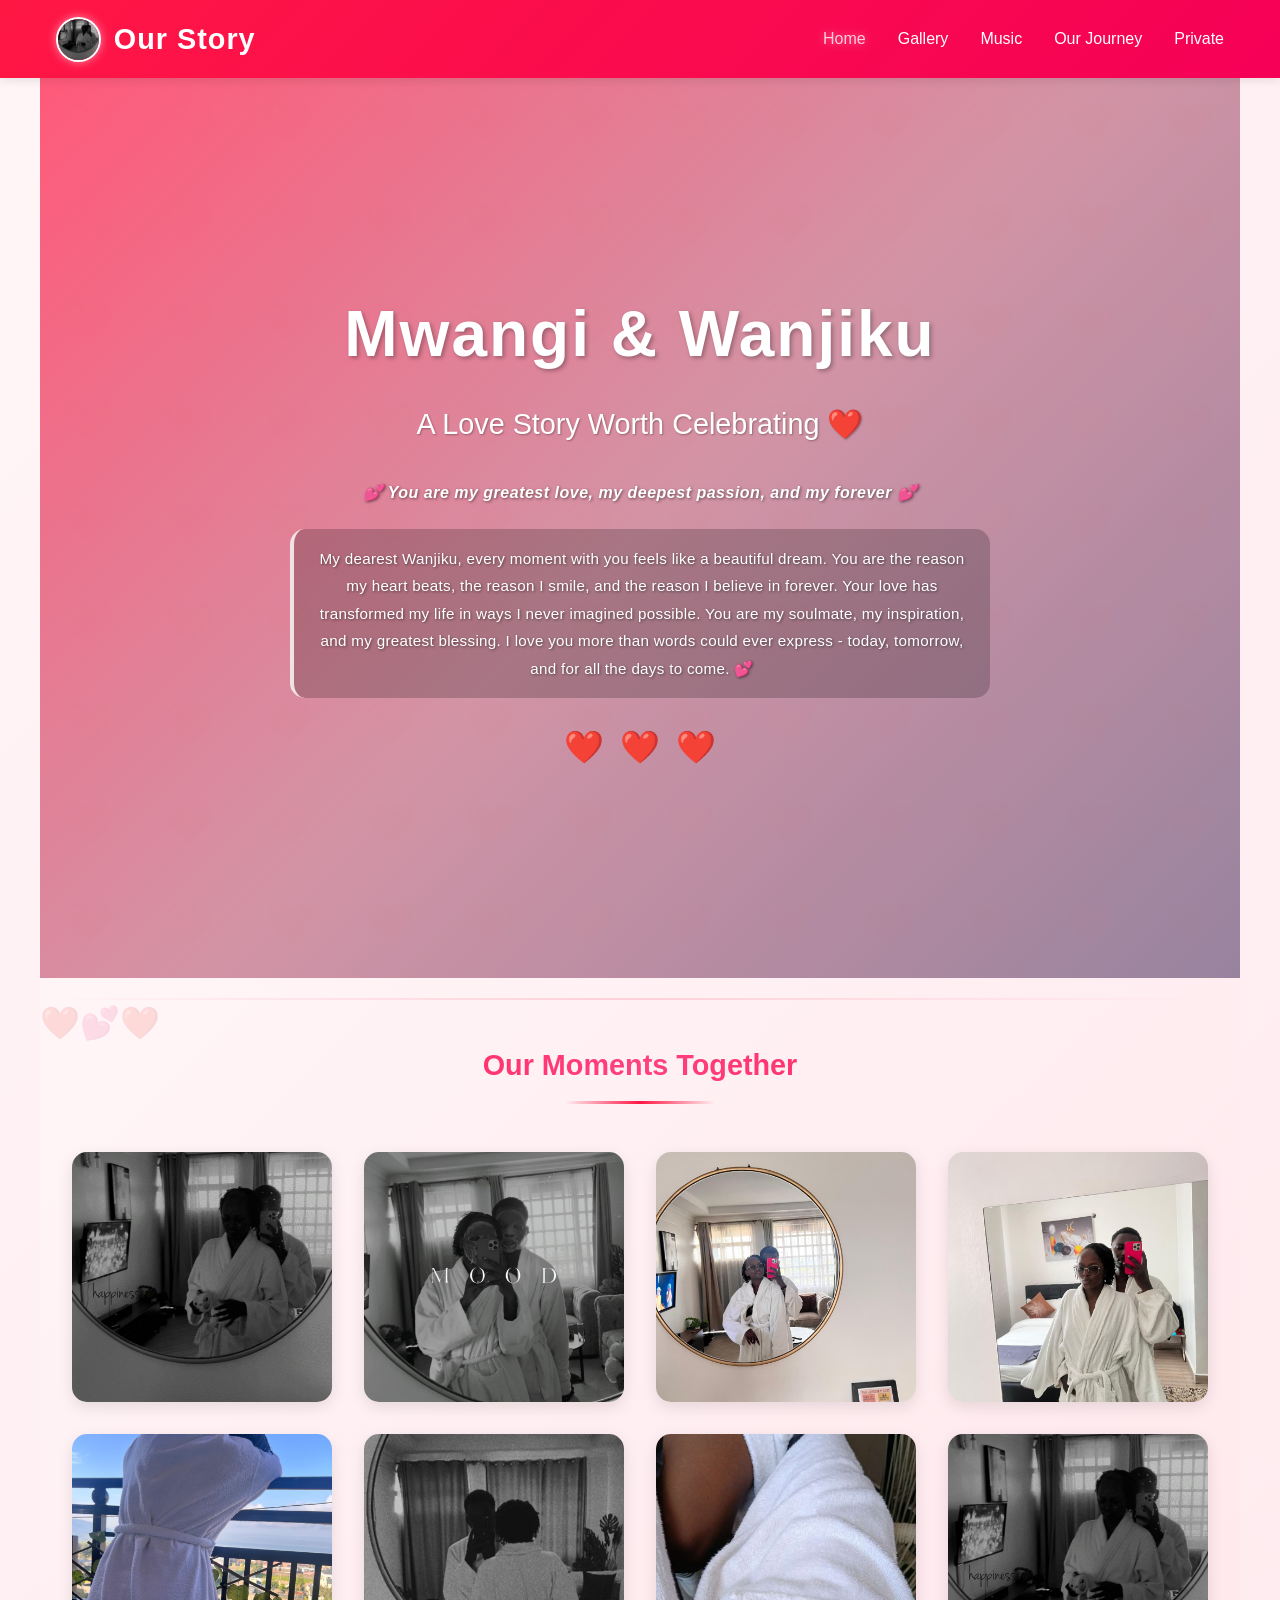
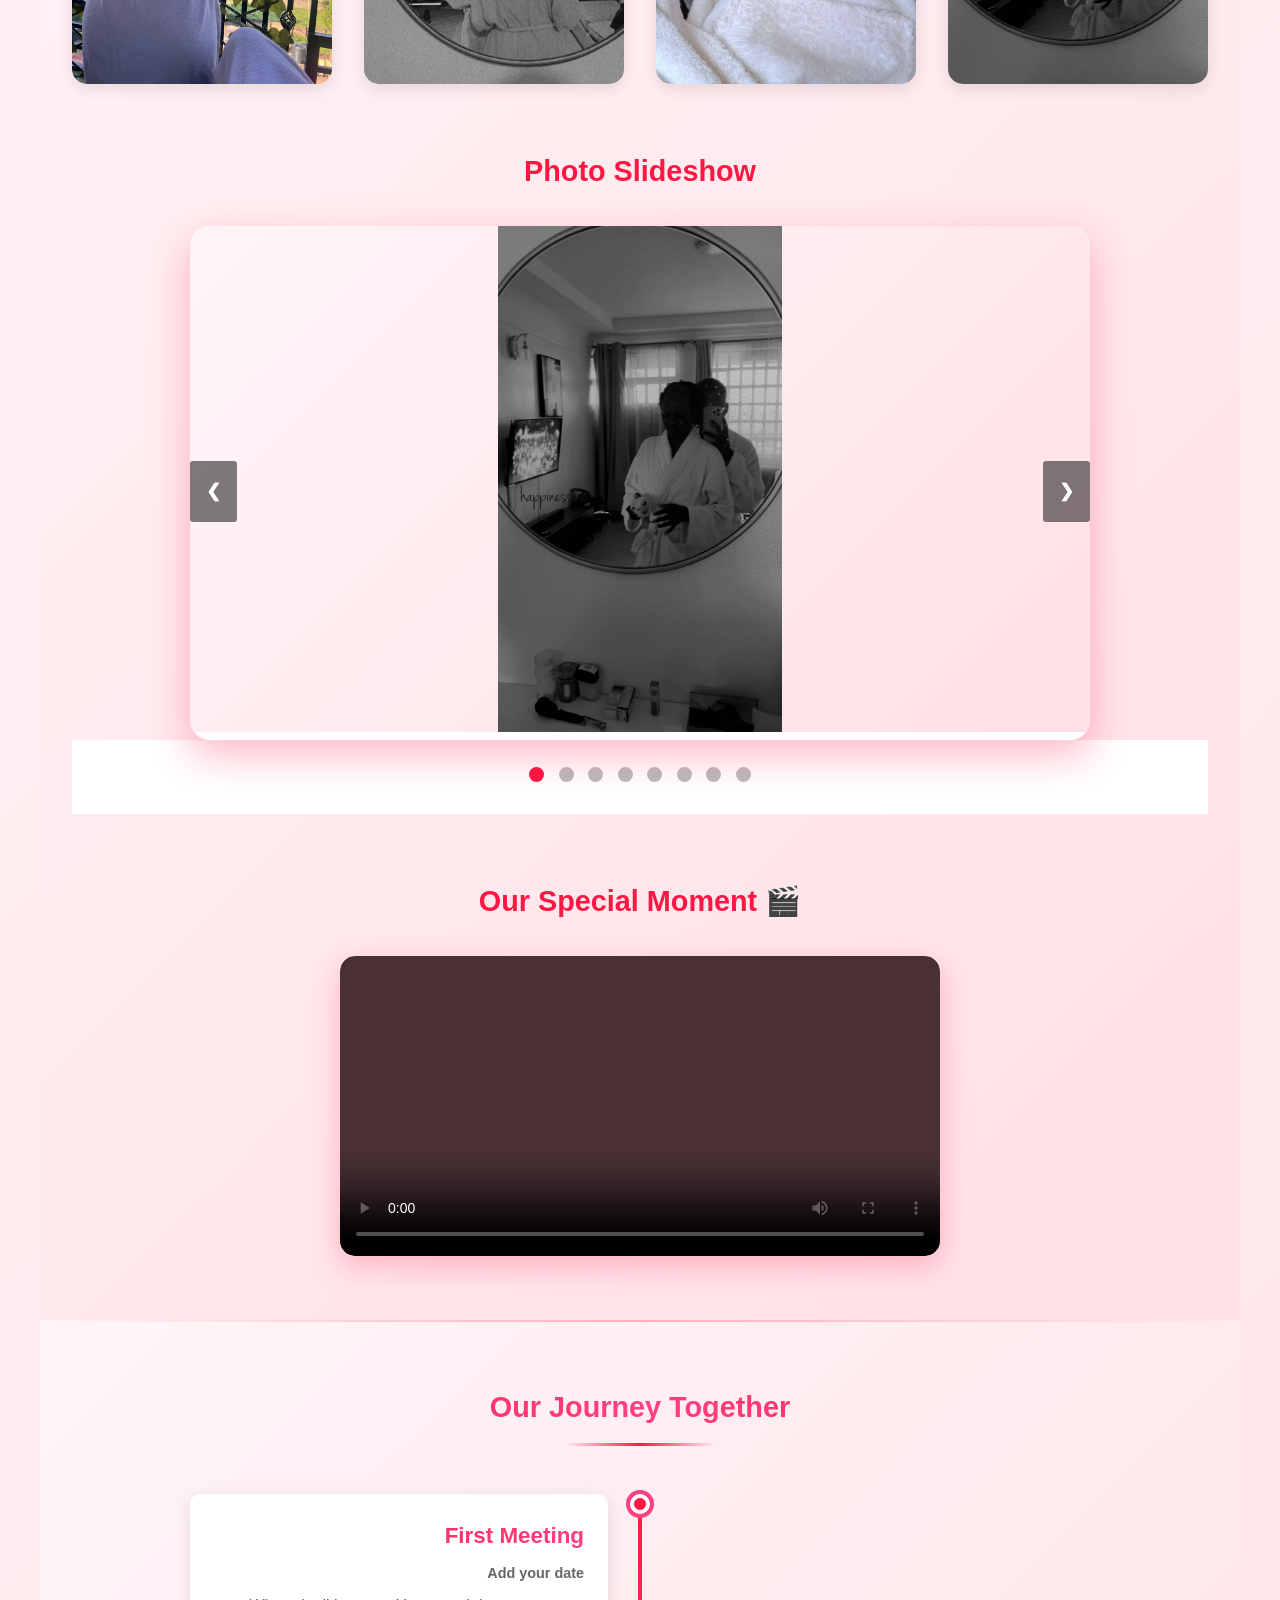
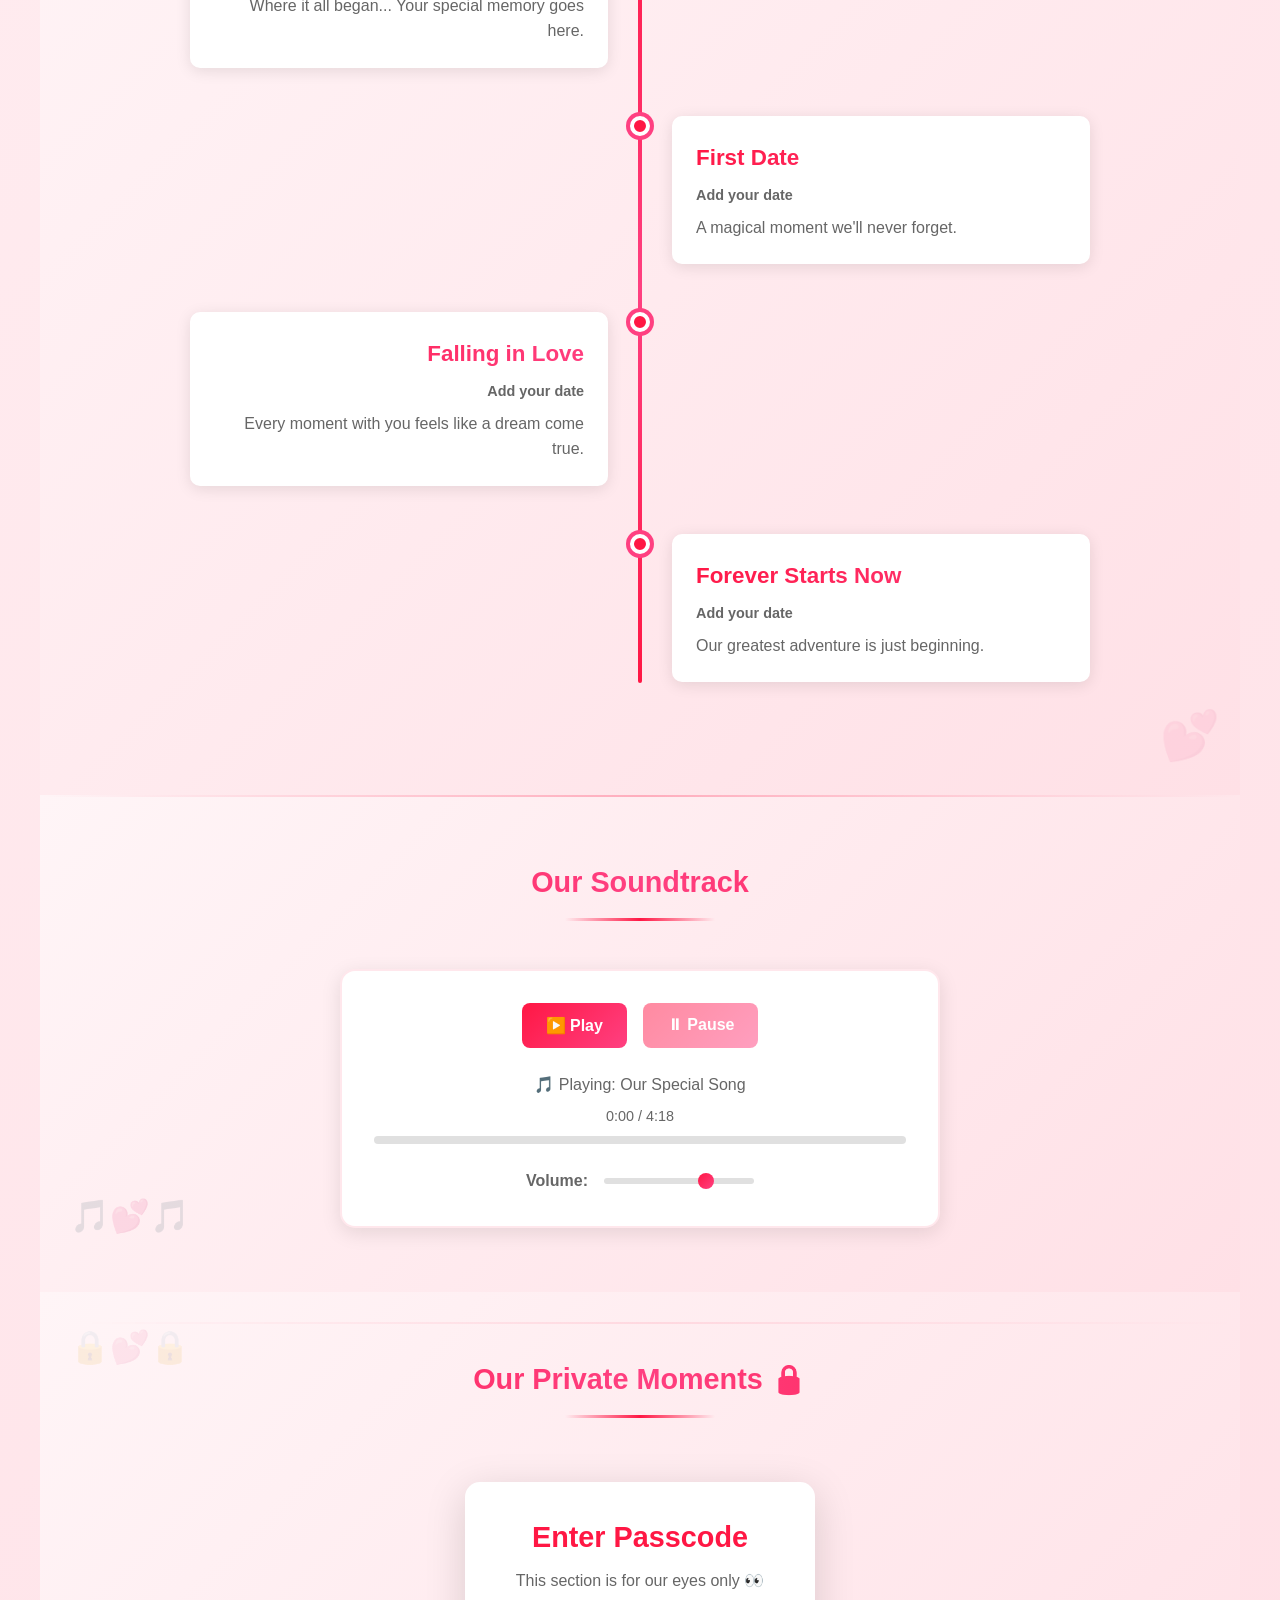
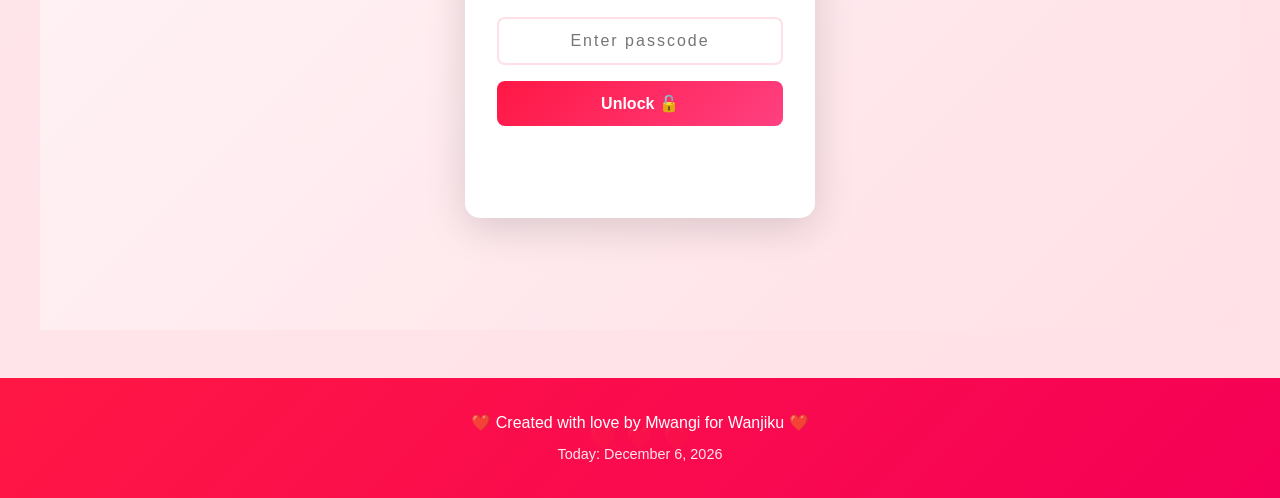
==== commit 66d160f6: "✨ Romantic Love Story Webpage - Heart Animation & Timeline Dates - Added heart-shaped animation that" ====
--- a/index.html
+++ b/index.html
@@ -9,6 +9,7 @@
     <link rel="stylesheet" href="css/timeline.css">
     <link rel="stylesheet" href="css/music.css">
     <link rel="stylesheet" href="css/private.css">
+    <link rel="stylesheet" href="css/heart-animation.css">
 </head>
 <body>
     <!-- Navigation -->
@@ -34,24 +35,12 @@
             <h1>Mwangi & Wanjiku</h1>
             <p class="subtitle">A Love Story Worth Celebrating ❤️</p>
             <p class="romantic-message">💕 You are my greatest love, my deepest passion, and my forever 💕</p>
-            
-            <!-- Heart Animation Container -->
-            <div class="heart-container">
-                <div class="heart-shape">
-                    <div class="heart-left"></div>
-                    <div class="heart-right"></div>
-                    <div class="heart-bottom"></div>
-                    <div class="love-paragraph-content">
-                        <p>
-                            My dearest Wanjiku, every moment with you feels like a beautiful dream. You are the reason my heart beats, 
-                            the reason I smile, and the reason I believe in forever. Your love has transformed my life in ways I never 
-                            imagined possible. You are my soulmate, my inspiration, and my greatest blessing. I love you more than words 
-                            could ever express - today, tomorrow, and for all the days to come. 💕
-                        </p>
-                    </div>
-                </div>
-            </div>
-            
+            <p class="love-paragraph">
+                My dearest Wanjiku, every moment with you feels like a beautiful dream. You are the reason my heart beats, 
+                the reason I smile, and the reason I believe in forever. Your love has transformed my life in ways I never 
+                imagined possible. You are my soulmate, my inspiration, and my greatest blessing. I love you more than words 
+                could ever express - today, tomorrow, and for all the days to come. 💕
+            </p>
             <div class="hearts-animation">
                 <span class="heart">❤️</span>
                 <span class="heart">❤️</span>
@@ -158,7 +147,7 @@
                 <div class="timeline-marker"></div>
                 <div class="timeline-content">
                     <h3>First Meeting</h3>
-                    <p class="timeline-date">December 2017</p>
+                    <p class="timeline-date">Add your date</p>
                     <p>Where it all began... Your special memory goes here.</p>
                 </div>
             </div>
@@ -166,7 +155,7 @@
                 <div class="timeline-marker"></div>
                 <div class="timeline-content">
                     <h3>First Date</h3>
-                    <p class="timeline-date">16th May 2026</p>
+                    <p class="timeline-date">Add your date</p>
                     <p>A magical moment we'll never forget.</p>
                 </div>
             </div>
@@ -174,7 +163,7 @@
                 <div class="timeline-marker"></div>
                 <div class="timeline-content">
                     <h3>Falling in Love</h3>
-                    <p class="timeline-date">April 2026</p>
+                    <p class="timeline-date">Add your date</p>
                     <p>Every moment with you feels like a dream come true.</p>
                 </div>
             </div>
@@ -182,7 +171,7 @@
                 <div class="timeline-marker"></div>
                 <div class="timeline-content">
                     <h3>Forever Starts Now</h3>
-                    <p class="timeline-date">April 2026</p>
+                    <p class="timeline-date">Add your date</p>
                     <p>Our greatest adventure is just beginning.</p>
                 </div>
             </div>
--- a/css/heart-animation.css
+++ b/css/heart-animation.css
@@ -0,0 +1,174 @@
+/* Heart Animation Section */
+.heart-container {
+    margin: 2rem 0;
+    display: flex;
+    justify-content: center;
+    align-items: center;
+    perspective: 1000px;
+}
+
+.heart-shape {
+    position: relative;
+    width: 200px;
+    height: 200px;
+    cursor: pointer;
+    transform-style: preserve-3d;
+    animation: heartBeatLarge 1.5s ease-in-out infinite;
+}
+
+.heart-shape:hover {
+    animation: heartOpen 0.8s ease-out forwards;
+}
+
+@keyframes heartBeatLarge {
+    0%, 100% {
+        transform: scale(1);
+    }
+    50% {
+        transform: scale(1.1);
+    }
+}
+
+/* Heart Left Half */
+.heart-left, .heart-right {
+    position: absolute;
+    width: 100px;
+    height: 150px;
+    background: linear-gradient(135deg, #ff1744 0%, #ff4081 100%);
+    border-radius: 100px 100px 0 0;
+    top: 30px;
+}
+
+.heart-left {
+    left: 0;
+    transform-origin: 50% 100%;
+    transition: transform 0.8s ease-out;
+}
+
+.heart-right {
+    right: 0;
+    transform-origin: 50% 100%;
+    transition: transform 0.8s ease-out;
+}
+
+/* Heart Bottom Point */
+.heart-bottom {
+    position: absolute;
+    width: 0;
+    height: 0;
+    border-left: 100px solid transparent;
+    border-right: 100px solid transparent;
+    border-top: 100px solid #ff1744;
+    bottom: 0;
+    left: 50%;
+    transform: translateX(-100px);
+    transition: opacity 0.8s ease-out;
+}
+
+/* Paragraph Content */
+.love-paragraph-content {
+    position: absolute;
+    top: 50%;
+    left: 50%;
+    transform: translate(-50%, -50%) scale(0);
+    width: 100%;
+    max-width: 400px;
+    text-align: center;
+    opacity: 0;
+    transition: all 0.8s ease-out;
+    z-index: 10;
+    background: rgba(255, 255, 255, 0.95);
+    padding: 1.5rem;
+    border-radius: 15px;
+    box-shadow: 0 10px 40px rgba(0, 0, 0, 0.2);
+}
+
+.love-paragraph-content p {
+    margin: 0;
+    color: #333;
+    font-size: 0.95rem;
+    line-height: 1.6;
+    font-weight: 500;
+}
+
+/* Hover State - Heart Opens */
+.heart-shape:hover .heart-left {
+    transform: rotateZ(-50deg) translateX(-20px);
+}
+
+.heart-shape:hover .heart-right {
+    transform: rotateZ(50deg) translateX(20px);
+}
+
+.heart-shape:hover .heart-bottom {
+    opacity: 0;
+}
+
+.heart-shape:hover .love-paragraph-content {
+    transform: translate(-50%, -50%) scale(1);
+    opacity: 1;
+}
+
+/* Mobile Responsive */
+@media (max-width: 768px) {
+    .heart-shape {
+        width: 160px;
+        height: 160px;
+    }
+
+    .heart-left, .heart-right {
+        width: 80px;
+        height: 120px;
+        top: 25px;
+    }
+
+    .heart-bottom {
+        border-left: 80px solid transparent;
+        border-right: 80px solid transparent;
+        border-top: 80px solid #ff1744;
+        transform: translateX(-80px);
+    }
+
+    .love-paragraph-content {
+        max-width: 350px;
+        padding: 1.2rem;
+    }
+
+    .love-paragraph-content p {
+        font-size: 0.9rem;
+    }
+}
+
+@media (max-width: 480px) {
+    .heart-shape {
+        width: 140px;
+        height: 140px;
+    }
+
+    .heart-left, .heart-right {
+        width: 70px;
+        height: 105px;
+        top: 20px;
+    }
+
+    .heart-bottom {
+        border-left: 70px solid transparent;
+        border-right: 70px solid transparent;
+        border-top: 70px solid #ff1744;
+        transform: translateX(-70px);
+    }
+
+    .love-paragraph-content {
+        max-width: 280px;
+        padding: 1rem;
+    }
+
+    .love-paragraph-content p {
+        font-size: 0.85rem;
+        line-height: 1.5;
+    }
+
+    .heart-container {
+        margin: 1rem 0;
+    }
+}
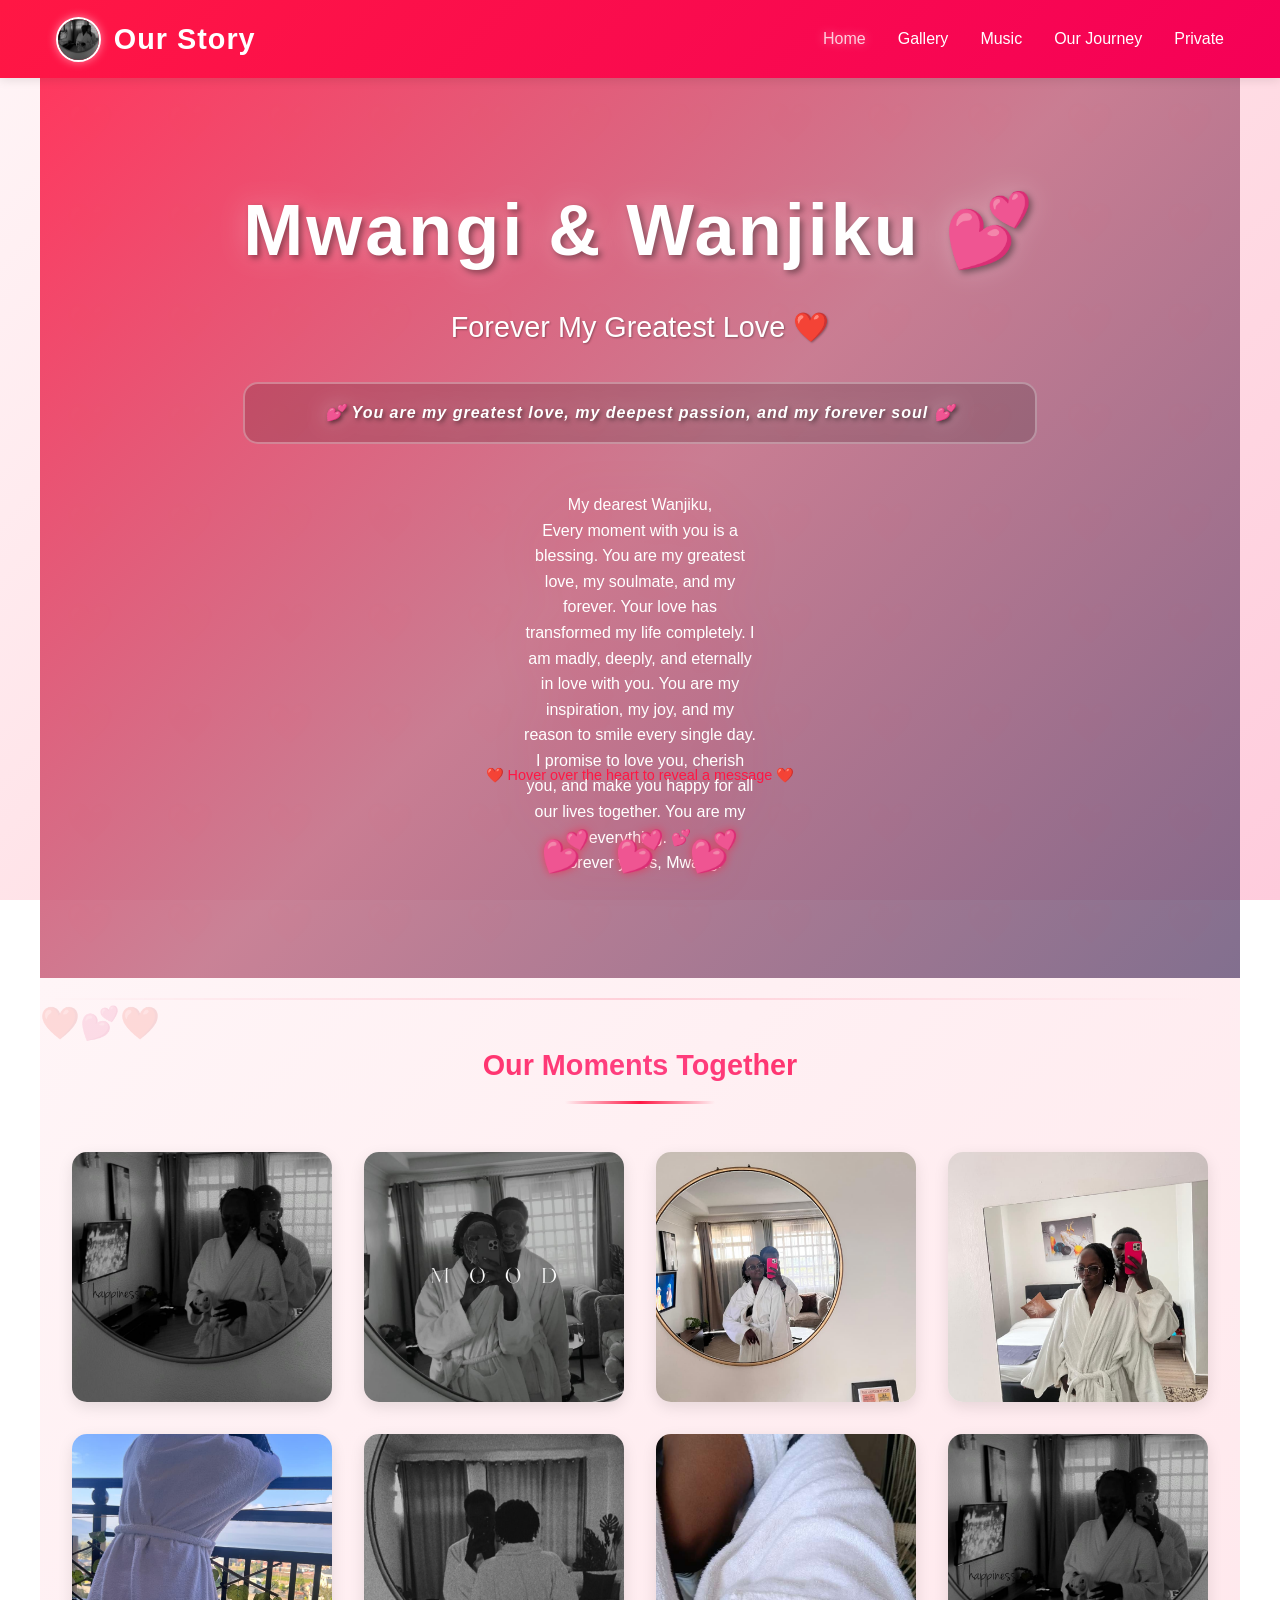
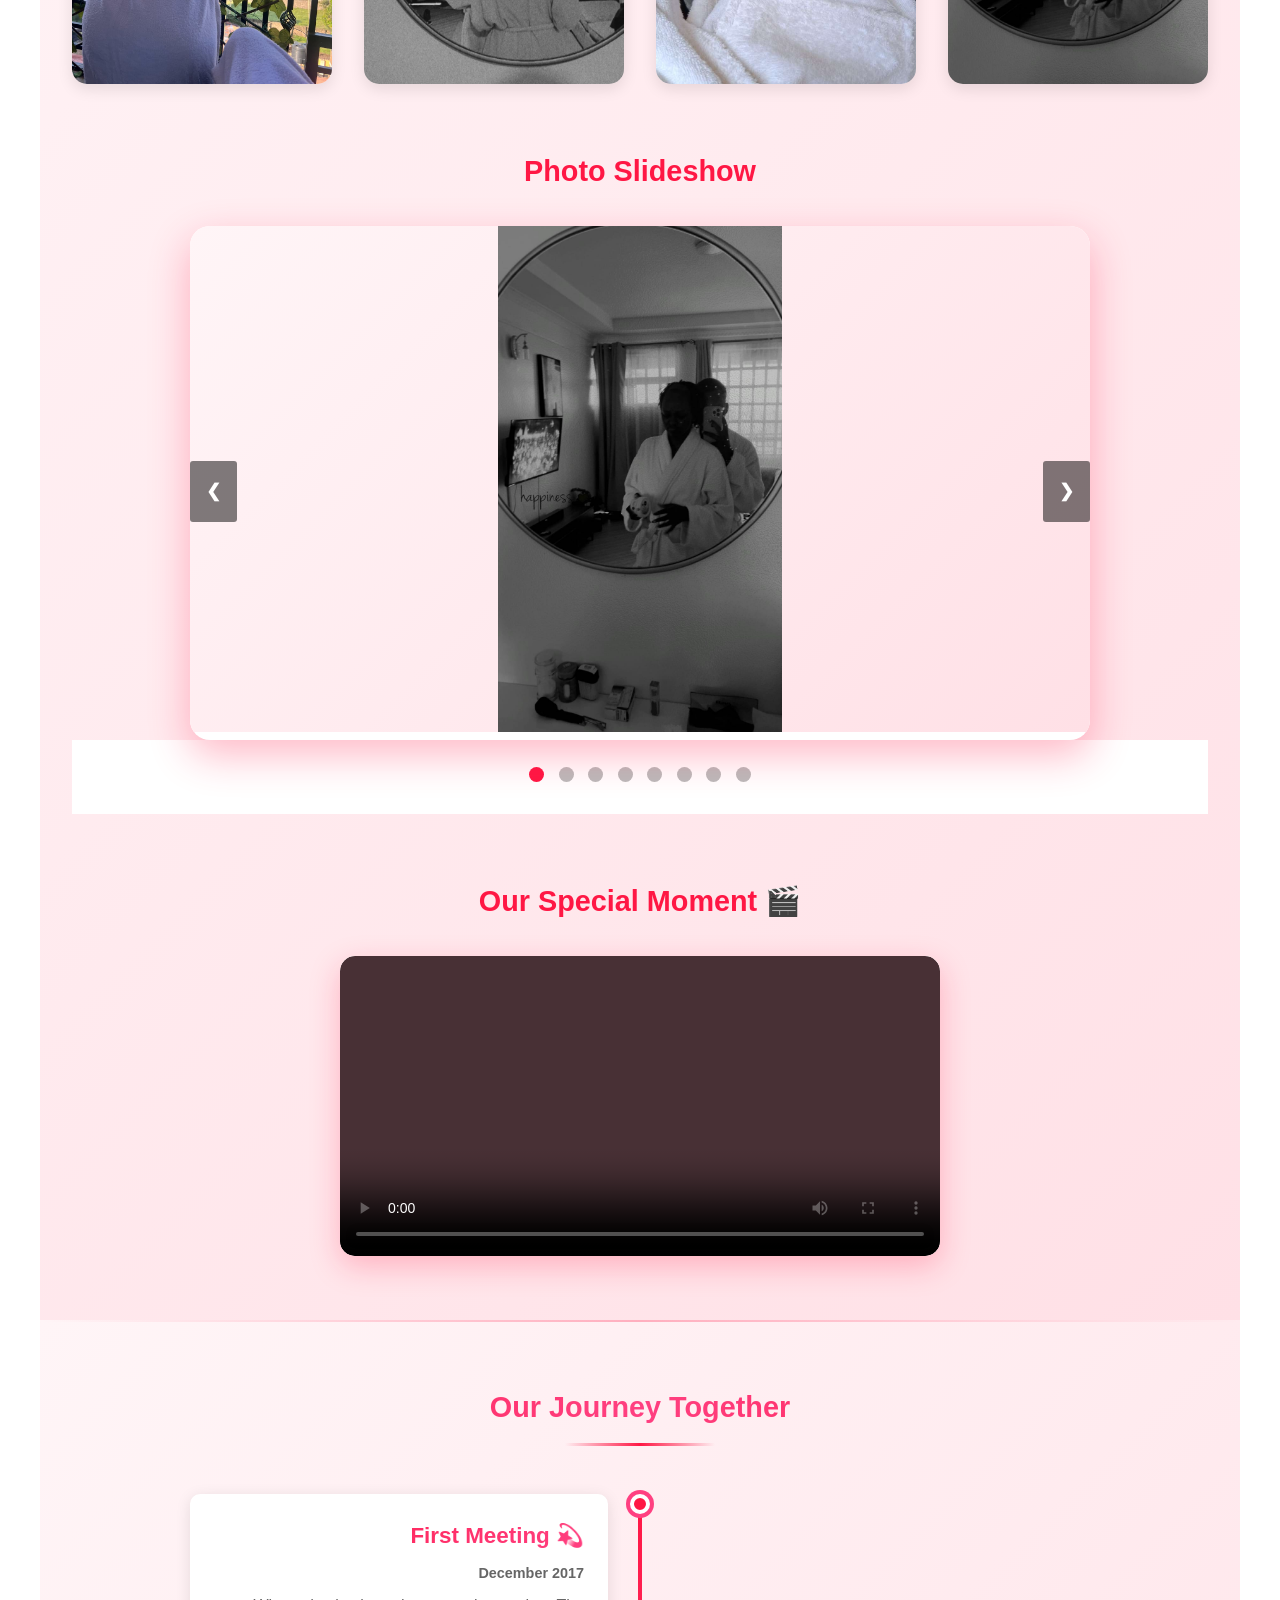
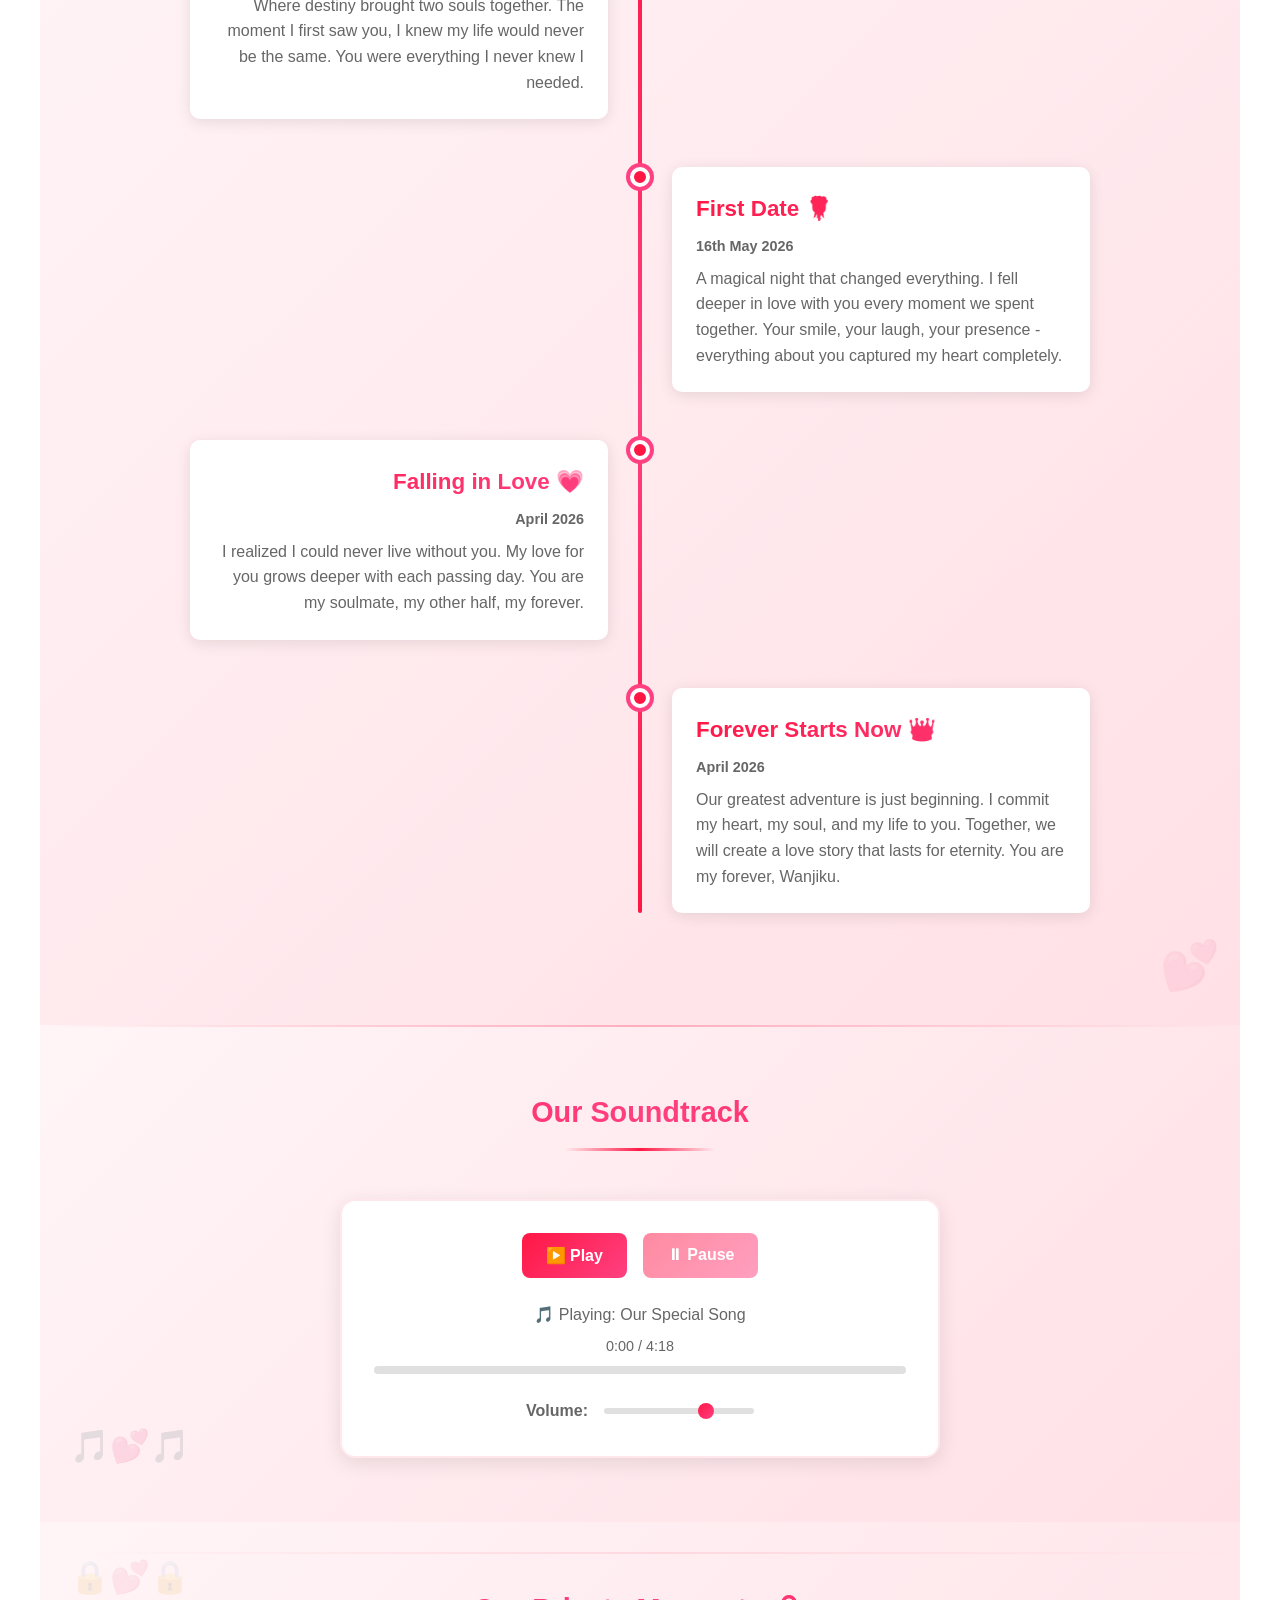
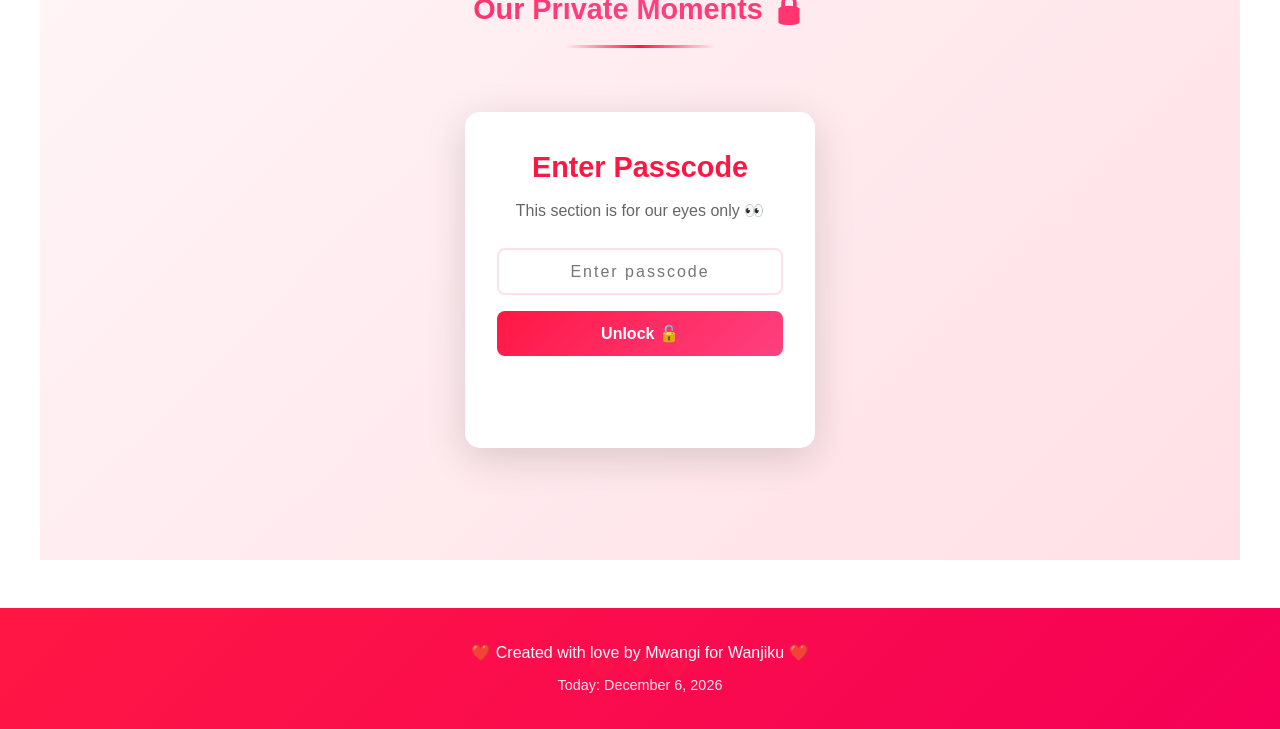
==== commit d4eecaba: "🌹 Enhanced Romantic Theme - Heart Animation, Timeline Dates & Slideshow Music MAJOR ENHANCEMENTS: ✨ " ====
--- a/index.html
+++ b/index.html
@@ -32,19 +32,31 @@
     <!-- Hero Section -->
     <section id="home" class="hero">
         <div class="hero-content">
-            <h1>Mwangi & Wanjiku</h1>
-            <p class="subtitle">A Love Story Worth Celebrating ❤️</p>
-            <p class="romantic-message">💕 You are my greatest love, my deepest passion, and my forever 💕</p>
-            <p class="love-paragraph">
-                My dearest Wanjiku, every moment with you feels like a beautiful dream. You are the reason my heart beats, 
-                the reason I smile, and the reason I believe in forever. Your love has transformed my life in ways I never 
-                imagined possible. You are my soulmate, my inspiration, and my greatest blessing. I love you more than words 
-                could ever express - today, tomorrow, and for all the days to come. 💕
-            </p>
+            <h1>Mwangi & Wanjiku 💕</h1>
+            <p class="subtitle">Forever My Greatest Love ❤️</p>
+            <p class="romantic-message">💕 You are my greatest love, my deepest passion, and my forever soul 💕</p>
+            
+            <!-- Heart Animation -->
+            <div class="heart-container">
+                <div class="heart-shape">
+                    <div class="heart-left"></div>
+                    <div class="heart-right"></div>
+                    <div class="heart-bottom"></div>
+                    <div class="love-paragraph-content">
+                        <div class="love-box">
+                            <p>My dearest Wanjiku,</p>
+                            <p>Every moment with you is a blessing. You are my greatest love, my soulmate, and my forever. Your love has transformed my life completely. I am madly, deeply, and eternally in love with you. You are my inspiration, my joy, and my reason to smile every single day. I promise to love you, cherish you, and make you happy for all our lives together. You are my everything. 💕</p>
+                            <p>Forever yours, Mwangi</p>
+                        </div>
+                    </div>
+                </div>
+            </div>
+            <p class="heart-hint">❤️ Hover over the heart to reveal a message ❤️</p>
+            
             <div class="hearts-animation">
-                <span class="heart">❤️</span>
-                <span class="heart">❤️</span>
-                <span class="heart">❤️</span>
+                <span class="heart">💕</span>
+                <span class="heart">💕</span>
+                <span class="heart">💕</span>
             </div>
         </div>
     </section>
@@ -146,33 +158,33 @@
             <div class="timeline-item">
                 <div class="timeline-marker"></div>
                 <div class="timeline-content">
-                    <h3>First Meeting</h3>
-                    <p class="timeline-date">Add your date</p>
-                    <p>Where it all began... Your special memory goes here.</p>
-                </div>
-            </div>
-            <div class="timeline-item">
-                <div class="timeline-marker"></div>
-                <div class="timeline-content">
-                    <h3>First Date</h3>
-                    <p class="timeline-date">Add your date</p>
-                    <p>A magical moment we'll never forget.</p>
-                </div>
-            </div>
-            <div class="timeline-item">
-                <div class="timeline-marker"></div>
-                <div class="timeline-content">
-                    <h3>Falling in Love</h3>
-                    <p class="timeline-date">Add your date</p>
-                    <p>Every moment with you feels like a dream come true.</p>
-                </div>
-            </div>
-            <div class="timeline-item">
-                <div class="timeline-marker"></div>
-                <div class="timeline-content">
-                    <h3>Forever Starts Now</h3>
-                    <p class="timeline-date">Add your date</p>
-                    <p>Our greatest adventure is just beginning.</p>
+                    <h3>First Meeting 💫</h3>
+                    <p class="timeline-date">December 2017</p>
+                    <p>Where destiny brought two souls together. The moment I first saw you, I knew my life would never be the same. You were everything I never knew I needed.</p>
+                </div>
+            </div>
+            <div class="timeline-item">
+                <div class="timeline-marker"></div>
+                <div class="timeline-content">
+                    <h3>First Date 🌹</h3>
+                    <p class="timeline-date">16th May 2026</p>
+                    <p>A magical night that changed everything. I fell deeper in love with you every moment we spent together. Your smile, your laugh, your presence - everything about you captured my heart completely.</p>
+                </div>
+            </div>
+            <div class="timeline-item">
+                <div class="timeline-marker"></div>
+                <div class="timeline-content">
+                    <h3>Falling in Love 💗</h3>
+                    <p class="timeline-date">April 2026</p>
+                    <p>I realized I could never live without you. My love for you grows deeper with each passing day. You are my soulmate, my other half, my forever.</p>
+                </div>
+            </div>
+            <div class="timeline-item">
+                <div class="timeline-marker"></div>
+                <div class="timeline-content">
+                    <h3>Forever Starts Now 👑</h3>
+                    <p class="timeline-date">April 2026</p>
+                    <p>Our greatest adventure is just beginning. I commit my heart, my soul, and my life to you. Together, we will create a love story that lasts for eternity. You are my forever, Wanjiku.</p>
                 </div>
             </div>
         </div>
--- a/css/styles.css
+++ b/css/styles.css
@@ -17,8 +17,9 @@
     font-family: 'Segoe UI', Tahoma, Geneva, Verdana, sans-serif;
     line-height: 1.6;
     color: var(--dark-text);
-    background: linear-gradient(135deg, #fff5f7 0%, #ffe0e6 100%);
+    background: linear-gradient(135deg, #fff5f7 0%, #ffe0e6 50%, #ffccdd 100%);
     overflow-x: hidden;
+    background-attachment: fixed;
 }
 
 /* Navigation */
@@ -85,7 +86,7 @@
     display: flex;
     justify-content: center;
     align-items: center;
-    background: linear-gradient(135deg, rgba(255, 23, 68, 0.7) 0%, rgba(192, 108, 132, 0.7) 50%, rgba(108, 86, 123, 0.7) 100%), url('assets/gallery/8.jpeg');
+    background: linear-gradient(135deg, rgba(255, 23, 68, 0.85) 0%, rgba(192, 108, 132, 0.85) 50%, rgba(108, 86, 123, 0.85) 100%), url('assets/gallery/8.jpeg');
     background-size: cover;
     background-position: center;
     background-attachment: fixed;
@@ -102,21 +103,33 @@
     left: 0;
     width: 100%;
     height: 100%;
-    background: url('data:image/svg+xml,<svg xmlns="http://www.w3.org/2000/svg" viewBox="0 0 1200 600"><defs><pattern id="hearts" x="0" y="0" width="100" height="100" patternUnits="userSpaceOnUse"><text x="50" y="50" font-size="40" text-anchor="middle" dominant-baseline="middle">❤️</text></pattern></defs><rect width="1200" height="600" fill="url(%23hearts)" opacity="0.1"/></svg>');
+    background: url('data:image/svg+xml,<svg xmlns="http://www.w3.org/2000/svg" viewBox="0 0 1200 600"><defs><pattern id="hearts" x="0" y="0" width="100" height="100" patternUnits="userSpaceOnUse"><text x="50" y="50" font-size="40" text-anchor="middle" dominant-baseline="middle">❤️</text></pattern></defs><rect width="1200" height="600" fill="url(%23hearts)" opacity="0.08"/></svg>');
     opacity: 0.15;
+    animation: floatPattern 15s ease-in-out infinite;
 }
 
 .hero-content {
     position: relative;
     z-index: 2;
-    animation: fadeInScale 1s ease-out;
+    animation: fadeInScale 1.2s ease-out;
 }
 
 .hero h1 {
-    font-size: 4rem;
+    font-size: 4.5rem;
     margin-bottom: 1rem;
-    text-shadow: 2px 2px 4px rgba(0, 0, 0, 0.3);
-    letter-spacing: 2px;
+    text-shadow: 3px 3px 6px rgba(0, 0, 0, 0.4), 0 0 30px rgba(255, 255, 255, 0.3);
+    letter-spacing: 3px;
+    font-weight: 900;
+    animation: titleGlow 3s ease-in-out infinite;
+}
+
+@keyframes titleGlow {
+    0%, 100% {
+        text-shadow: 3px 3px 6px rgba(0, 0, 0, 0.4), 0 0 20px rgba(255, 255, 255, 0.2);
+    }
+    50% {
+        text-shadow: 3px 3px 6px rgba(0, 0, 0, 0.4), 0 0 40px rgba(255, 255, 255, 0.5);
+    }
 }
 
 .subtitle {
@@ -126,21 +139,36 @@
 }
 
 .romantic-message {
-    font-size: 1.4rem;
-    margin-bottom: 1.5rem;
-    text-shadow: 1px 1px 3px rgba(0, 0, 0, 0.5);
+    font-size: 1.6rem;
+    margin-bottom: 2rem;
+    text-shadow: 2px 2px 4px rgba(0, 0, 0, 0.5), 0 0 20px rgba(255, 255, 255, 0.4);
     font-style: italic;
-    font-weight: 600;
-    letter-spacing: 0.5px;
-    animation: glow 2s ease-in-out infinite;
-}
-
-@keyframes glow {
+    font-weight: 700;
+    letter-spacing: 1px;
+    animation: intensifyGlow 2.5s ease-in-out infinite;
+    background: rgba(0, 0, 0, 0.15);
+    padding: 1rem 2rem;
+    border-radius: 15px;
+    border: 2px solid rgba(255, 255, 255, 0.3);
+}
+
+@keyframes intensifyGlow {
     0%, 100% {
-        text-shadow: 1px 1px 3px rgba(0, 0, 0, 0.5), 0 0 10px rgba(255, 255, 255, 0.3);
+        text-shadow: 2px 2px 4px rgba(0, 0, 0, 0.5), 0 0 15px rgba(255, 255, 255, 0.2);
+        transform: scale(1);
     }
     50% {
-        text-shadow: 1px 1px 3px rgba(0, 0, 0, 0.5), 0 0 20px rgba(255, 255, 255, 0.6);
+        text-shadow: 2px 2px 4px rgba(0, 0, 0, 0.5), 0 0 35px rgba(255, 255, 255, 0.7);
+        transform: scale(1.05);
+    }
+}
+
+@keyframes floatPattern {
+    0%, 100% {
+        transform: translateY(0px);
+    }
+    50% {
+        transform: translateY(-10px);
     }
 }
 
@@ -163,28 +191,32 @@
 .hearts-animation {
     display: flex;
     justify-content: center;
-    gap: 1rem;
+    gap: 1.5rem;
+    margin-top: 2rem;
 }
 
 .heart {
-    font-size: 2rem;
-    animation: heartBeat 0.6s ease-in-out infinite;
+    font-size: 2.5rem;
+    animation: heartBeat 0.7s ease-in-out infinite;
+    filter: drop-shadow(0 0 5px rgba(255, 23, 68, 0.6));
 }
 
 .heart:nth-child(2) {
-    animation-delay: 0.1s;
+    animation-delay: 0.15s;
 }
 
 .heart:nth-child(3) {
-    animation-delay: 0.2s;
+    animation-delay: 0.3s;
 }
 
 @keyframes heartBeat {
     0%, 100% {
         transform: scale(1);
+        filter: drop-shadow(0 0 5px rgba(255, 23, 68, 0.6));
     }
     50% {
-        transform: scale(1.2);
+        transform: scale(1.3);
+        filter: drop-shadow(0 0 15px rgba(255, 23, 68, 1));
     }
 }
 
--- a/css/heart-animation.css
+++ b/css/heart-animation.css
@@ -1,6 +1,6 @@
 /* Heart Animation Section */
 .heart-container {
-    margin: 2rem 0;
+    margin: 3rem 0 2rem 0;
     display: flex;
     justify-content: center;
     align-items: center;
@@ -9,15 +9,26 @@
 
 .heart-shape {
     position: relative;
-    width: 200px;
-    height: 200px;
+    width: 240px;
+    height: 240px;
     cursor: pointer;
     transform-style: preserve-3d;
-    animation: heartBeatLarge 1.5s ease-in-out infinite;
+    animation: heartBeatLarge 1.8s ease-in-out infinite;
+    filter: drop-shadow(0 0 20px rgba(255, 23, 68, 0.4));
 }
 
 .heart-shape:hover {
-    animation: heartOpen 0.8s ease-out forwards;
+    animation: heartBeatLarge 0.3s ease-out forwards;
+    filter: drop-shadow(0 0 40px rgba(255, 23, 68, 0.8));
+}
+
+.heart-hint {
+    text-align: center;
+    color: #ff1744;
+    font-size: 0.9rem;
+    margin-top: 1rem;
+    animation: fadeInOut 3s ease-in-out infinite;
+    font-weight: 500;
 }
 
 @keyframes heartBeatLarge {
@@ -25,11 +36,89 @@
         transform: scale(1);
     }
     50% {
-        transform: scale(1.1);
-    }
-}
-
-/* Heart Left Half */
+        transform: scale(1.15);
+    }
+}
+
+@keyframes fadeInOut {
+    0%, 100% {
+        opacity: 0.6;
+    }
+    50% {
+        opacity: 1;
+    }
+}
+
+/* Mobile Responsive */
+@media (max-width: 768px) {
+    .heart-shape {
+        width: 180px;
+        height: 180px;
+    }
+
+    .heart-left, .heart-right {
+        width: 90px;
+        height: 135px;
+        top: 25px;
+    }
+
+    .heart-bottom {
+        border-left: 90px solid transparent;
+        border-right: 90px solid transparent;
+        border-top: 90px solid #ff1744;
+        transform: translateX(-90px);
+    }
+
+    .love-paragraph-content {
+        max-width: 340px;
+    }
+
+    .love-box {
+        padding: 1.5rem 1.2rem;
+    }
+
+    .love-box p {
+        font-size: 0.95rem;
+        margin: 0.8rem 0;
+    }
+}
+
+@media (max-width: 480px) {
+    .heart-shape {
+        width: 150px;
+        height: 150px;
+    }
+
+    .heart-left, .heart-right {
+        width: 75px;
+        height: 112px;
+        top: 20px;
+    }
+
+    .heart-bottom {
+        border-left: 75px solid transparent;
+        border-right: 75px solid transparent;
+        border-top: 75px solid #ff1744;
+        transform: translateX(-75px);
+    }
+
+    .love-paragraph-content {
+        max-width: 290px;
+    }
+
+    .love-box {
+        padding: 1.2rem 1rem;
+    }
+
+    .love-box p {
+        font-size: 0.9rem;
+        line-height: 1.6;
+        margin: 0.6rem 0;
+    }
+
+    .heart-hint {
+        font-size: 0.85rem;
+    }
 .heart-left, .heart-right {
     position: absolute;
     width: 100px;
@@ -72,23 +161,42 @@
     left: 50%;
     transform: translate(-50%, -50%) scale(0);
     width: 100%;
-    max-width: 400px;
+    max-width: 450px;
     text-align: center;
     opacity: 0;
     transition: all 0.8s ease-out;
     z-index: 10;
-    background: rgba(255, 255, 255, 0.95);
-    padding: 1.5rem;
-    border-radius: 15px;
-    box-shadow: 0 10px 40px rgba(0, 0, 0, 0.2);
-}
-
-.love-paragraph-content p {
-    margin: 0;
+}
+
+.love-box {
+    background: linear-gradient(135deg, rgba(255, 255, 255, 0.98) 0%, rgba(255, 245, 247, 0.98) 100%);
+    padding: 2rem 1.8rem;
+    border-radius: 20px;
+    box-shadow: 0 20px 60px rgba(255, 23, 68, 0.3), 0 0 40px rgba(255, 23, 68, 0.1);
+    border: 2px solid #ffe0e6;
+    backdrop-filter: blur(10px);
+}
+
+.love-box p {
+    margin: 1rem 0;
     color: #333;
-    font-size: 0.95rem;
-    line-height: 1.6;
+    font-size: 1rem;
+    line-height: 1.8;
     font-weight: 500;
+    letter-spacing: 0.3px;
+}
+
+.love-box p:first-child {
+    color: #ff1744;
+    font-weight: 700;
+    font-size: 1.1rem;
+    margin-top: 0;
+}
+
+.love-box p:last-child {
+    color: #ff4081;
+    font-style: italic;
+    margin-bottom: 0;
 }
 
 /* Hover State - Heart Opens */
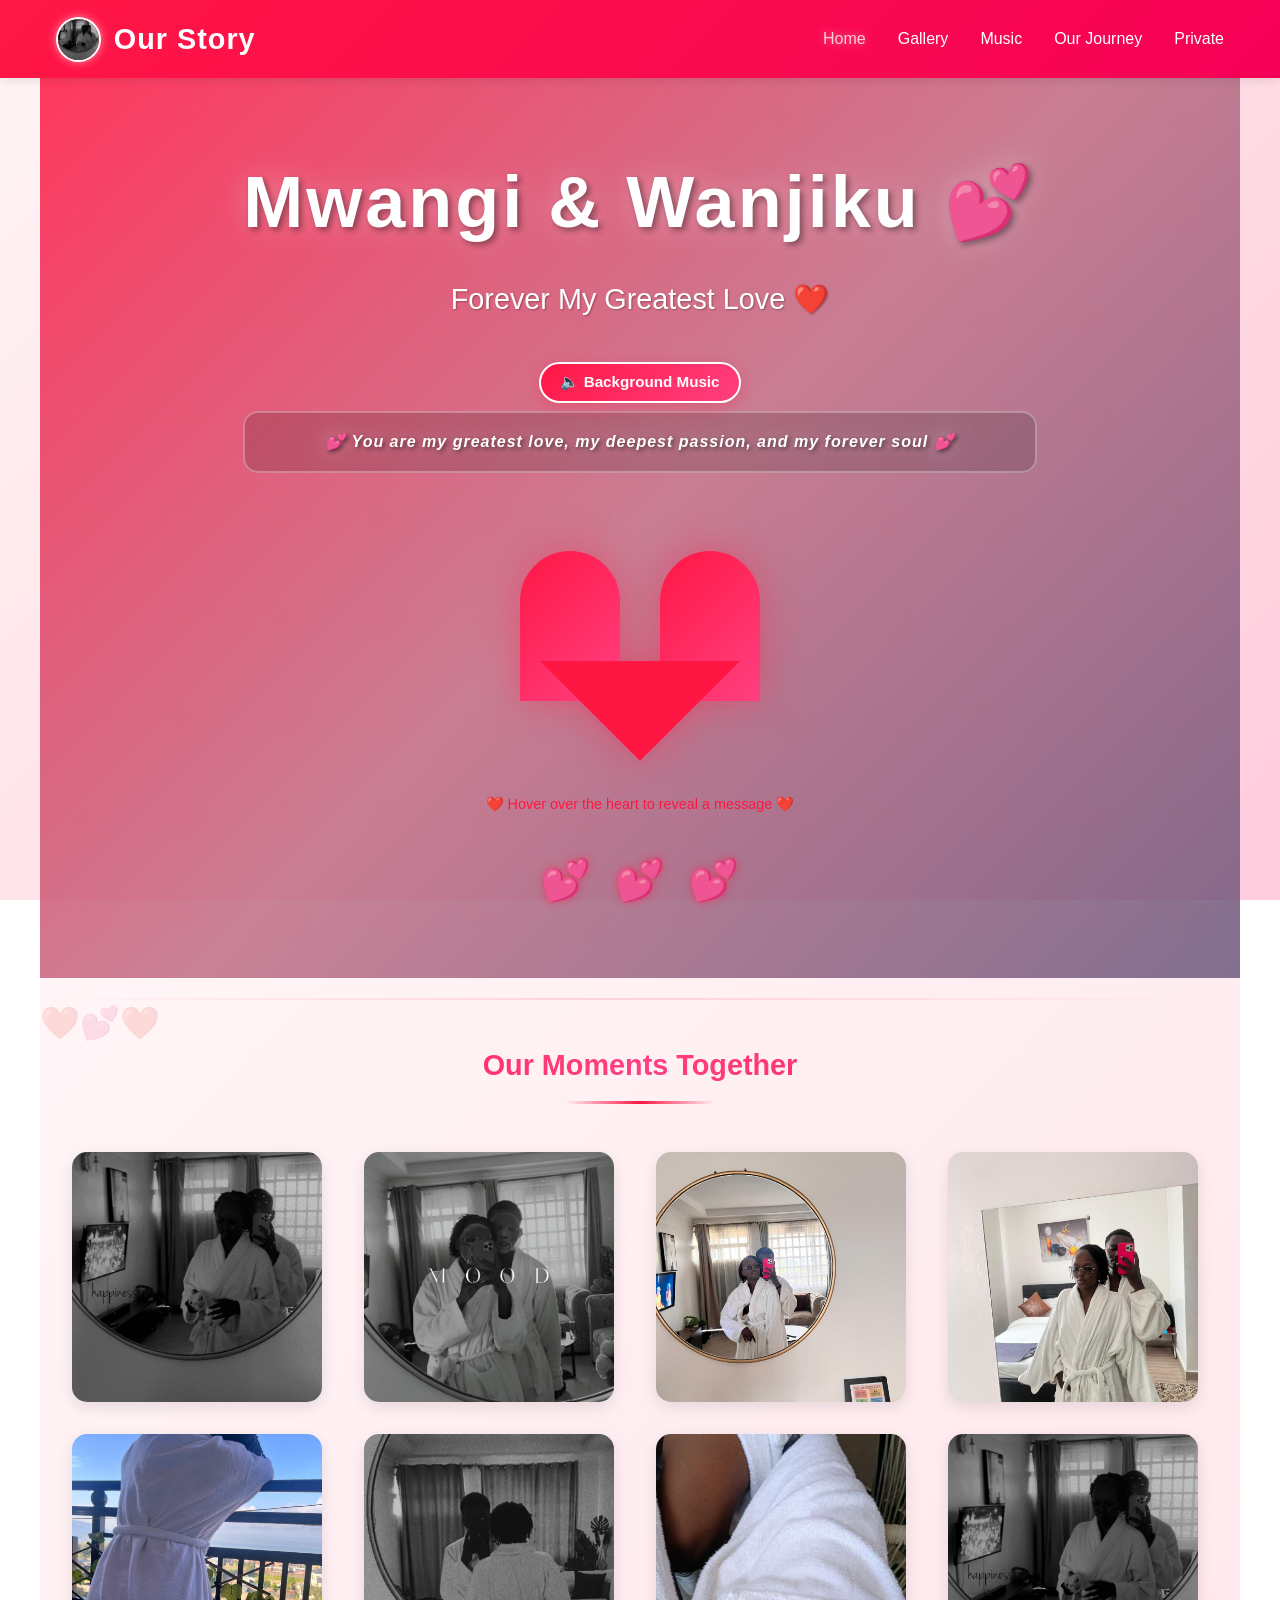
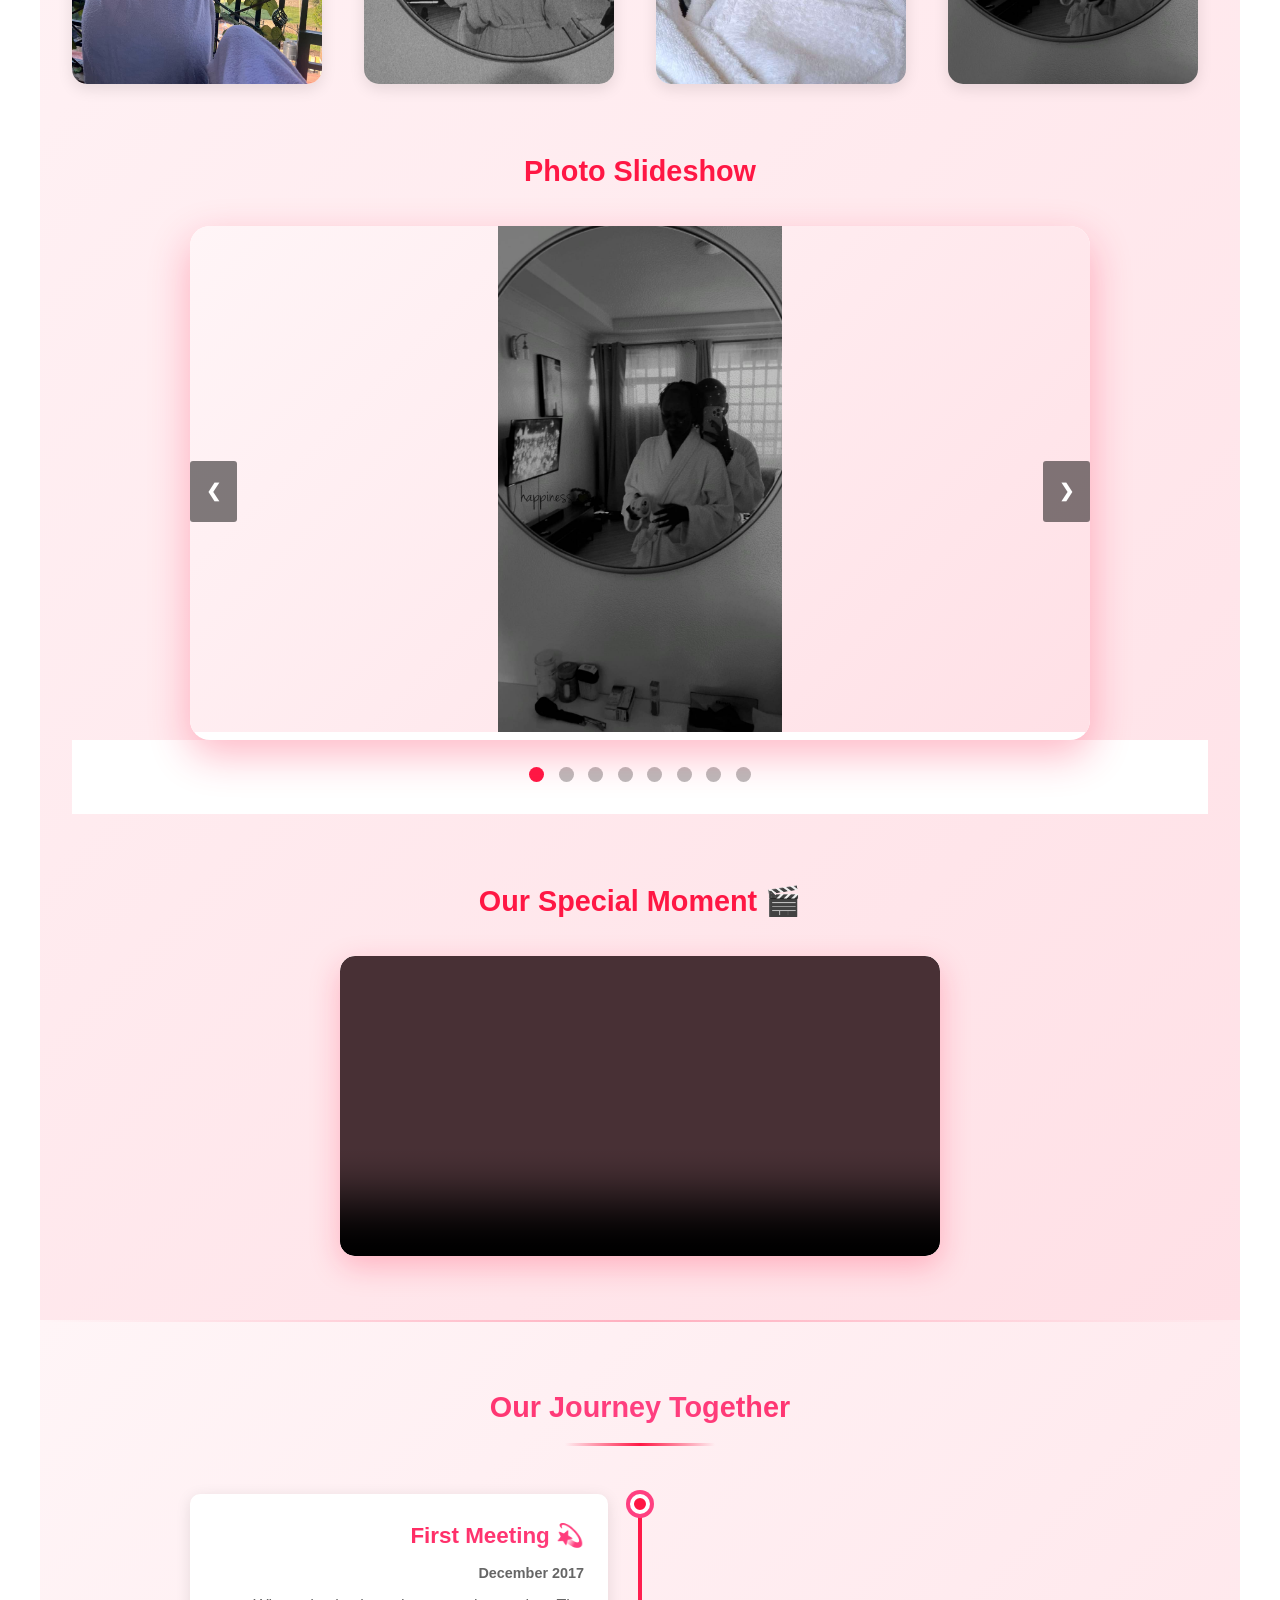
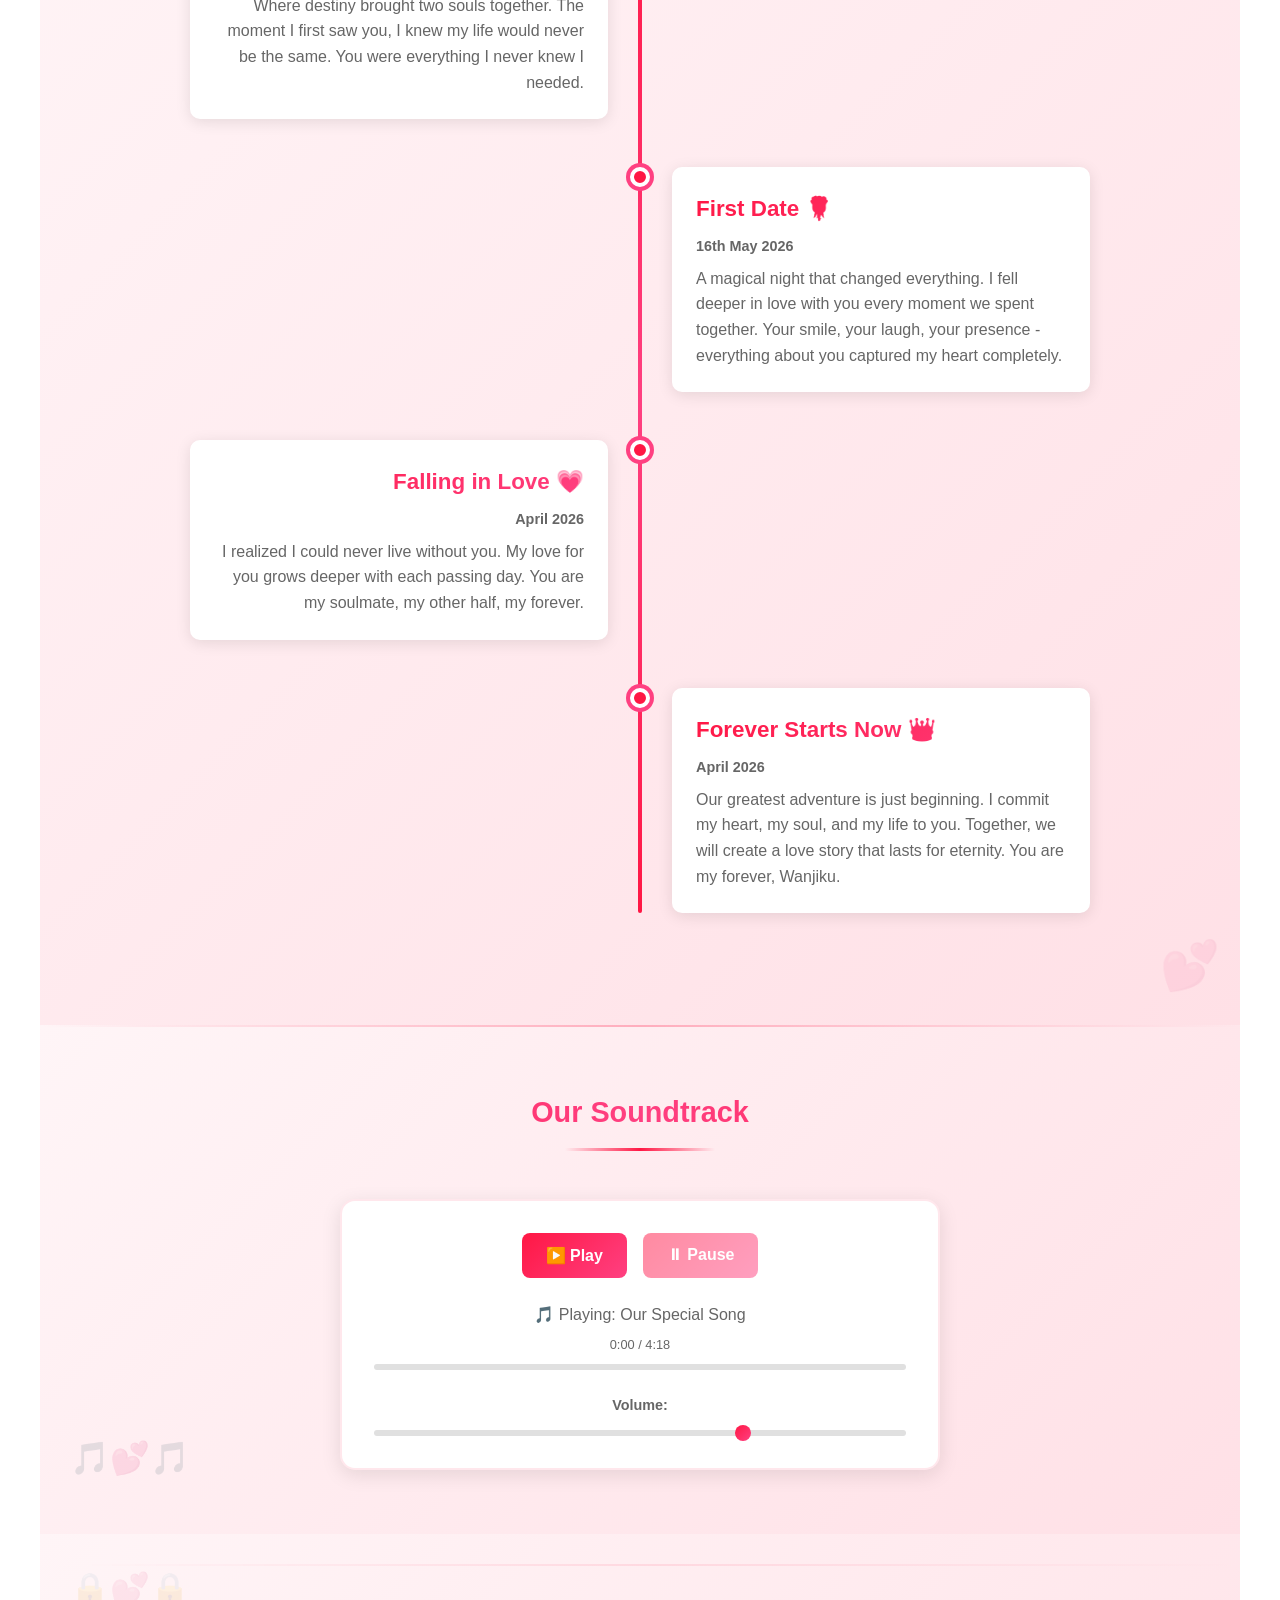
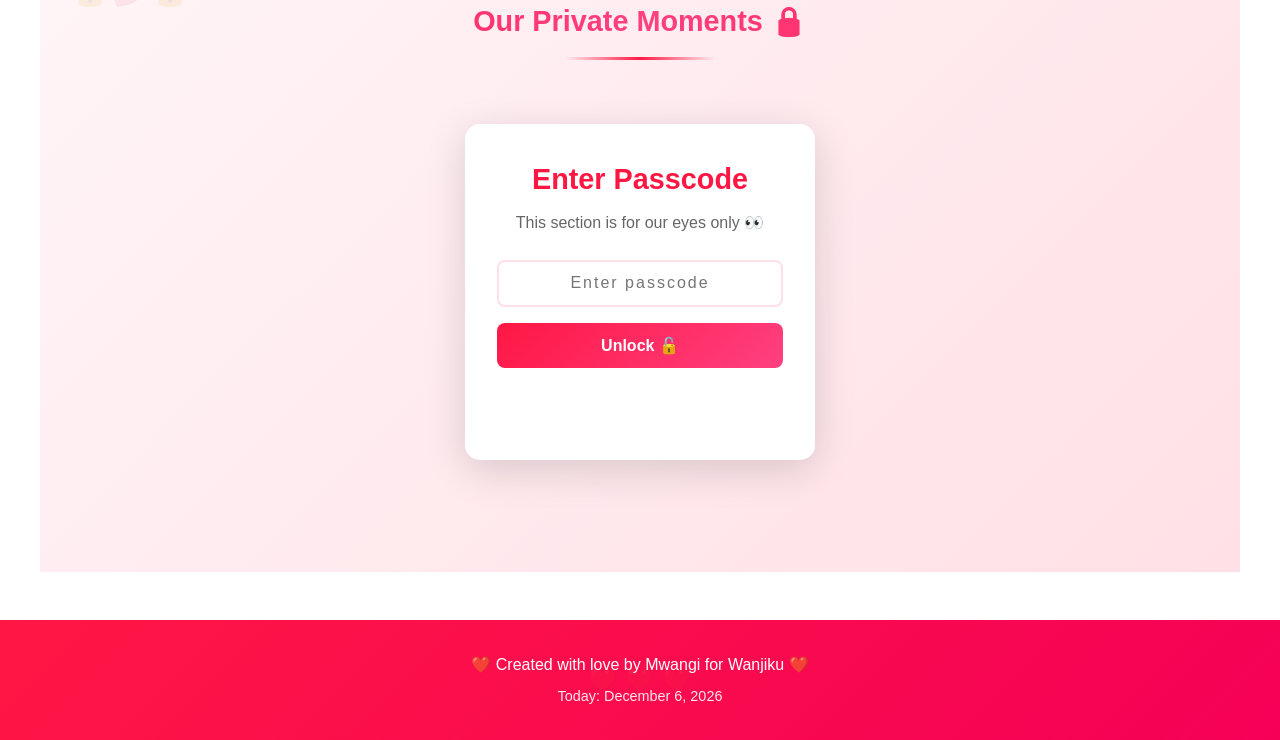
==== commit 3b542efb: "feat: add close button in love-box and background music toggle - Close button (✕) in top-right of lo" ====
--- a/index.html
+++ b/index.html
@@ -34,6 +34,7 @@
         <div class="hero-content">
             <h1>Mwangi & Wanjiku 💕</h1>
             <p class="subtitle">Forever My Greatest Love ❤️</p>
+            <button id="bgMusicToggle" class="bg-music-toggle" aria-pressed="false">🔈 Background Music</button>
             <p class="romantic-message">💕 You are my greatest love, my deepest passion, and my forever soul 💕</p>
             
             <!-- Heart Animation -->
@@ -44,6 +45,7 @@
                     <div class="heart-bottom"></div>
                     <div class="love-paragraph-content">
                         <div class="love-box">
+                            <button class="love-close" aria-label="Close">✕</button>
                             <p>My dearest Wanjiku,</p>
                             <p>Every moment with you is a blessing. You are my greatest love, my soulmate, and my forever. Your love has transformed my life completely. I am madly, deeply, and eternally in love with you. You are my inspiration, my joy, and my reason to smile every single day. I promise to love you, cherish you, and make you happy for all our lives together. You are my everything. 💕</p>
                             <p>Forever yours, Mwangi</p>
--- a/css/styles.css
+++ b/css/styles.css
@@ -114,6 +114,24 @@
     animation: fadeInScale 1.2s ease-out;
 }
 
+/* When heart is opened, hide other hero text so love message is readable */
+.hero-content.heart-opened .romantic-message,
+.hero-content.heart-opened .love-paragraph,
+.hero-content.heart-opened .hearts-animation,
+.hero-content.heart-opened .subtitle {
+    opacity: 0;
+    transform: translateY(-10px) scale(0.98);
+    pointer-events: none;
+    transition: opacity 0.35s ease, transform 0.35s ease;
+}
+
+.hero-content.heart-opened .heart-hint {
+    opacity: 0;
+    transform: translateY(-6px) scale(0.98);
+    pointer-events: none;
+    transition: opacity 0.25s ease, transform 0.25s ease;
+}
+
 .hero h1 {
     font-size: 4.5rem;
     margin-bottom: 1rem;
@@ -209,6 +227,43 @@
     animation-delay: 0.3s;
 }
 
+/* Background Music Toggle */
+.bg-music-toggle {
+    background: linear-gradient(135deg, #ff1744 0%, #ff4081 100%);
+    color: white;
+    border: 2px solid white;
+    padding: 0.6rem 1.2rem;
+    border-radius: 25px;
+    font-size: 0.95rem;
+    font-weight: 600;
+    cursor: pointer;
+    transition: all 0.3s ease;
+    margin: 0.5rem 0;
+    box-shadow: 0 4px 15px rgba(255, 23, 68, 0.3);
+}
+
+.bg-music-toggle:hover {
+    transform: scale(1.08);
+    box-shadow: 0 6px 20px rgba(255, 23, 68, 0.5);
+}
+
+.bg-music-toggle:active {
+    transform: scale(0.96);
+}
+
+.bg-music-toggle.playing {
+    background: linear-gradient(135deg, #00cc44 0%, #00ff55 100%);
+    border-color: white;
+}
+
+.heart:nth-child(2) {
+    animation-delay: 0.15s;
+}
+
+.heart:nth-child(3) {
+    animation-delay: 0.3s;
+}
+
 @keyframes heartBeat {
     0%, 100% {
         transform: scale(1);
@@ -346,9 +401,59 @@
     }
 }
 
+@media (max-width: 768px) {
+    .hero {
+        height: auto;
+        min-height: 70vh;
+        padding: 2rem 1rem;
+    }
+
+    .hero-content {
+        padding: 2rem 0;
+    }
+
+    .hero h1 {
+        font-size: 2.8rem;
+        margin-bottom: 0.8rem;
+    }
+
+    .subtitle {
+        font-size: 1.3rem;
+        margin-bottom: 1.2rem;
+    }
+
+    .romantic-message {
+        font-size: 1.2rem;
+        padding: 0.8rem 1.5rem;
+        margin-bottom: 1.5rem;
+    }
+
+    section {
+        padding: 3rem 1.5rem;
+    }
+
+    section h2 {
+        font-size: 2rem;
+    }
+
+    .nav-container {
+        padding: 0 1rem;
+    }
+}
+
 @media (max-width: 480px) {
+    .navbar {
+        padding: 0.8rem 0;
+    }
+
+    .nav-container {
+        padding: 0 0.8rem;
+        gap: 1rem;
+    }
+
     .logo {
         font-size: 1.2rem;
+        gap: 0.5rem;
     }
 
     .logo-img {
@@ -357,54 +462,74 @@
     }
 
     .nav-menu {
-        gap: 0.5rem;
+        gap: 0.8rem;
+        font-size: 0.85rem;
+        flex-wrap: wrap;
+    }
+
+    .nav-link {
+        padding: 0.4rem 0.6rem;
         font-size: 0.9rem;
     }
 
+    .hero {
+        height: auto;
+        min-height: 100vh;
+        padding: 1rem;
+        background-attachment: scroll;
+    }
+
+    .hero-content {
+        padding: 1rem 0;
+    }
+
     .hero h1 {
-        font-size: 1.8rem;
+        font-size: 2rem;
+        letter-spacing: 1px;
+        margin-bottom: 0.6rem;
     }
 
     .subtitle {
         font-size: 1rem;
+        margin-bottom: 1rem;
+    }
+
+    .bg-music-toggle {
+        padding: 0.5rem 1rem;
+        font-size: 0.85rem;
+        margin: 0.3rem 0;
+        border-radius: 20px;
     }
 
     .romantic-message {
-        font-size: 0.9rem;
-        margin-bottom: 0.5rem;
-    }
-
-    .love-paragraph {
-        font-size: 0.85rem;
-        padding: 0.8rem;
+        font-size: 0.95rem;
+        padding: 0.7rem 1rem;
         margin-bottom: 1rem;
+        margin-left: 0;
+        margin-right: 0;
+        border-radius: 10px;
     }
 
     .heart {
+        font-size: 2rem;
+    }
+
+    .hearts-animation {
+        gap: 1rem;
+        margin-top: 1.5rem;
+    }
+
+    section {
+        padding: 2rem 1rem;
+    }
+
+    section h2 {
         font-size: 1.5rem;
-    }
-
-    section h2 {
-        font-size: 1.4rem;
-    }
-
-    section {
-        padding: 2rem
-    }
-
-    .hero h1 {
-        font-size: 2.5rem;
-    }
-
-    .subtitle {
-        font-size: 1.2rem;
-    }
-
-    section h2 {
-        font-size: 1.8rem;
-    }
-
-    .nav-container {
-        padding: 0 1rem;
-    }
-}
+        margin-bottom: 1.5rem;
+    }
+
+    section h2::after {
+        width: 100px;
+        height: 2px;
+    }
+}
--- a/css/gallery.css
+++ b/css/gallery.css
@@ -32,6 +32,7 @@
     transition: transform 0.3s ease, box-shadow 0.3s ease;
     cursor: pointer;
     height: 250px;
+    aspect-ratio: 1;
 }
 
 .gallery-item:hover {
@@ -215,15 +216,36 @@
     background-color: rgba(255, 23, 68, 0.1);
 }
 
-/* Responsive */
 @media (max-width: 768px) {
+    .gallery-section::before {
+        font-size: 1.2rem;
+        right: 15px;
+    }
+
     .gallery-container {
-        grid-template-columns: repeat(auto-fit, minmax(200px, 1fr));
+        grid-template-columns: repeat(auto-fit, minmax(150px, 1fr));
         gap: 1rem;
+        margin-bottom: 3rem;
     }
 
     .gallery-item {
-        height: 200px;
+        height: 150px;
+        border-radius: 12px;
+    }
+
+    .gallery-overlay {
+        font-size: 0.9rem;
+        padding: 0.8rem;
+    }
+
+    .slideshow-section {
+        margin-top: 3rem;
+    }
+
+    .slideshow-section h3,
+    .video-section h3 {
+        font-size: 1.4rem;
+        margin-bottom: 1.5rem;
     }
 
     .slideshow-container {
@@ -231,73 +253,113 @@
         border-radius: 15px;
     }
 
+    .slide {
+        aspect-ratio: 16 / 9;
+    }
+
     .prev, .next {
         padding: 12px;
         font-size: 16px;
     }
 
+    .dot-container {
+        padding: 1.2rem;
+    }
+
+    .dot {
+        height: 14px;
+        width: 14px;
+        margin: 0 4px;
+    }
+
     .video-container {
         max-width: 100%;
     }
 
     .video-player {
         width: 100%;
+        border-radius: 15px;
+    }
+}
+
+@media (max-width: 480px) {
+    .gallery-section::before {
+        display: none;
+    }
+
+    .gallery-container {
+        grid-template-columns: repeat(2, 1fr);
+        gap: 0.8rem;
+        margin-bottom: 2rem;
+    }
+
+    .gallery-item {
+        height: auto;
+        aspect-ratio: 1;
+        border-radius: 10px;
+    }
+
+    .gallery-overlay {
+        font-size: 0.8rem;
+        padding: 0.5rem;
+    }
+
+    .slideshow-section {
+        margin-top: 2rem;
     }
 
     .slideshow-section h3,
     .video-section h3 {
-        font-size: 1.4rem;
-    }
-}
-
-@media (max-width: 480px) {
-    .gallery-container {
-        grid-template-columns: 1fr;
-        gap: 0.8rem;
-    }
-
-    .gallery-item {
-        height: 150px;
-    }
-
-    .gallery-overlay {
-        font-size: 0.9rem;
-        padding: 0.5rem;
+        font-size: 1.2rem;
+        margin-bottom: 1.2rem;
     }
 
     .slideshow-container {
         max-width: 100%;
         border-radius: 10px;
+        box-shadow: 0 10px 25px rgba(255, 23, 68, 0.2);
     }
 
     .slide {
         aspect-ratio: 4 / 3;
     }
 
+    .slide img {
+        width: 100%;
+        height: 100%;
+    }
+
     .prev, .next {
-        padding: 10px;
+        padding: 8px 12px;
         font-size: 14px;
-        margin-top: -18px;
+        margin-top: -20px;
     }
 
     .dot-container {
-        padding: 1rem;
+        padding: 0.8rem;
     }
 
     .dot {
-        height: 12px;
-        width: 12px;
+        height: 10px;
+        width: 10px;
         margin: 0 3px;
+    }
+
+    .video-section {
+        margin-top: 2rem;
     }
 
     .video-container {
         max-width: 100%;
         border-radius: 10px;
+        box-shadow: 0 10px 25px rgba(255, 23, 68, 0.2);
     }
 
     .video-player {
         width: 100%;
         border-radius: 10px;
+    }
+}
     }
 
     .slideshow-section h3,
--- a/css/timeline.css
+++ b/css/timeline.css
@@ -111,32 +111,51 @@
 
 /* Responsive */
 @media (max-width: 768px) {
+    .timeline-section::after {
+        font-size: 2rem;
+        bottom: 10px;
+        right: 10px;
+    }
+
     .timeline::before {
-        left: 30px;
+        left: 25px;
+        width: 3px;
     }
 
     .timeline-marker {
-        left: 30px;
+        left: 25px;
+        width: 18px;
+        height: 18px;
+        top: 2px;
+        border-width: 3px;
+        box-shadow: 0 0 0 3px #ff4081;
     }
 
     .timeline-item:nth-child(odd) .timeline-content,
     .timeline-item:nth-child(even) .timeline-content {
-        width: calc(100% - 70px);
-        margin-left: 70px;
+        width: calc(100% - 60px);
+        margin-left: 60px;
         margin-right: 0;
         text-align: left;
     }
 
+    .timeline-item {
+        margin-bottom: 2.5rem;
+    }
+
     .timeline-content {
-        padding: 1rem;
+        padding: 1.2rem;
+        border-radius: 10px;
     }
 
     .timeline-content h3 {
         font-size: 1.2rem;
+        margin-bottom: 0.4rem;
     }
 
     .timeline-date {
         font-size: 0.85rem;
+        margin-bottom: 0.4rem;
     }
 
     .timeline-content p {
@@ -145,36 +164,45 @@
 }
 
 @media (max-width: 480px) {
+    .timeline-section::after {
+        display: none;
+    }
+
     .timeline {
         position: relative;
+        padding: 0 0.5rem;
     }
 
     .timeline::before {
-        left: 20px;
+        left: 18px;
+        width: 2px;
     }
 
     .timeline-marker {
-        left: 20px;
-        width: 16px;
-        height: 16px;
+        left: 18px;
+        width: 15px;
+        height: 15px;
         top: 5px;
+        border-width: 2px;
+        box-shadow: 0 0 0 2px #ff4081;
     }
 
     .timeline-item:nth-child(odd) .timeline-content,
     .timeline-item:nth-child(even) .timeline-content {
-        width: calc(100% - 50px);
-        margin-left: 50px;
+        width: calc(100% - 45px);
+        margin-left: 45px;
         margin-right: 0;
         text-align: left;
     }
 
     .timeline-item {
-        margin-bottom: 2rem;
+        margin-bottom: 1.8rem;
     }
 
     .timeline-content {
-        padding: 0.8rem;
+        padding: 0.9rem;
         border-radius: 8px;
+        box-shadow: 0 2px 10px rgba(0, 0, 0, 0.08);
     }
 
     .timeline-content h3 {
@@ -183,11 +211,12 @@
     }
 
     .timeline-date {
-        font-size: 0.75rem;
+        font-size: 0.8rem;
+        margin-bottom: 0.3rem;
     }
 
     .timeline-content p {
         font-size: 0.85rem;
-        line-height: 1.4;
-    }
-}
+        line-height: 1.5;
+    }
+}
--- a/css/music.css
+++ b/css/music.css
@@ -154,63 +154,47 @@
 
 /* Responsive */
 @media (max-width: 768px) {
+    .music-section::after {
+        font-size: 1.5rem;
+        bottom: 30px;
+        left: 15px;
+    }
+
     .music-player {
         padding: 1.5rem;
+        max-width: 100%;
+        margin: 0 1rem;
+        border-radius: 12px;
     }
 
     .player-controls {
+        gap: 0.8rem;
         flex-wrap: wrap;
     }
 
     .play-btn, .pause-btn {
         flex: 1;
-        min-width: 120px;
-    }
-
-    .volume-control {
-        flex-direction: column;
-    }
-
-    .volume-slider {
-        width: 100%;
+        min-width: 100px;
+        padding: 0.7rem 1.2rem;
+        font-size: 0.95rem;
+    }
+
+    .music-info {
+        margin-bottom: 1.2rem;
     }
 
     .music-info p {
         font-size: 0.95rem;
+        margin: 0.4rem 0;
     }
 
     .music-time {
         font-size: 0.85rem;
     }
-}
-
-@media (max-width: 480px) {
-    .music-player {
-        padding: 1.2rem;
-        max-width: 100%;
-    }
-
-    .player-controls {
-        gap: 0.8rem;
-    }
-
-    .play-btn, .pause-btn {
-        padding: 0.7rem 1.2rem;
-        font-size: 0.9rem;
-        min-width: 100px;
-    }
-
-    .music-info p {
-        font-size: 0.9rem;
-    }
-
-    .music-time {
-        font-size: 0.8rem;
-    }
 
     .progress-bar {
         height: 6px;
-        margin-bottom: 1rem;
+        margin-bottom: 1.2rem;
     }
 
     .volume-control {
@@ -219,10 +203,97 @@
     }
 
     .volume-control label {
-        font-size: 0.9rem;
+        font-size: 0.95rem;
     }
 
     .volume-slider {
         width: 100%;
-    }
-}
+        height: 5px;
+    }
+}
+
+@media (max-width: 480px) {
+    .music-section::after {
+        display: none;
+    }
+
+    .music-player {
+        padding: 1rem;
+        max-width: 100%;
+        margin: 0 0.5rem;
+        border-radius: 10px;
+        box-shadow: 0 3px 15px rgba(0, 0, 0, 0.08);
+    }
+
+    .player-controls {
+        gap: 0.6rem;
+        margin-bottom: 1rem;
+    }
+
+    .play-btn, .pause-btn {
+        padding: 0.6rem 1rem;
+        font-size: 0.85rem;
+        min-width: 80px;
+        border-radius: 6px;
+    }
+
+    .music-info {
+        margin-bottom: 1rem;
+    }
+
+    .music-info p {
+        font-size: 0.9rem;
+        margin: 0.3rem 0;
+    }
+
+    .music-time {
+        font-size: 0.8rem;
+    }
+
+    .progress-bar {
+        height: 5px;
+        margin-bottom: 1rem;
+        border-radius: 8px;
+    }
+
+    .volume-control {
+        gap: 0.6rem;
+    }
+
+    .volume-control label {
+        font-size: 0.9rem;
+    }
+
+    .volume-slider {
+        width: 100%;
+        height: 4px;
+    }
+}
+    }
+
+    .music-info p {
+        font-size: 0.9rem;
+    }
+
+    .music-time {
+        font-size: 0.8rem;
+    }
+
+    .progress-bar {
+        height: 6px;
+        margin-bottom: 1rem;
+    }
+
+    .volume-control {
+        flex-direction: column;
+        gap: 0.8rem;
+    }
+
+    .volume-control label {
+        font-size: 0.9rem;
+    }
+
+    .volume-slider {
+        width: 100%;
+    }
+}
--- a/css/private.css
+++ b/css/private.css
@@ -250,59 +250,32 @@
 
 /* Responsive */
 @media (max-width: 768px) {
+    .private-section::before {
+        font-size: 1.5rem;
+        top: 15px;
+        left: 15px;
+    }
+
     .login-box {
         padding: 1.5rem;
-        max-width: 280px;
+        max-width: 100%;
+        margin: 0 1rem;
     }
 
     .login-box h3 {
-        font-size: 1.4rem;
-    }
-
-    .private-gallery {
-        grid-template-columns: 1fr;
-    }
-
-    .private-photo {
-        max-width: 100%;
-    }
-
-    .private-moments h3 {
         font-size: 1.5rem;
-    }
-
-    .messages-box {
-        padding: 1rem;
-    }
-
-    .message-btn {
-        padding: 0.6rem 1.2rem;
-        font-size: 0.9rem;
-    }
-}
-
-@media (max-width: 480px) {
-    .private-login {
-        min-height: 300px;
-        padding: 0.5rem;
-    }
-
-    .login-box {
-        padding: 1.2rem;
-        max-width: 90vw;
-    }
-
-    .login-box h3 {
-        font-size: 1.2rem;
+        margin-bottom: 0.5rem;
     }
 
     .login-box p {
         font-size: 0.95rem;
+        margin-bottom: 1.2rem;
     }
 
     .passcode-input {
         padding: 0.7rem;
         font-size: 1rem;
+        margin-bottom: 0.8rem;
     }
 
     .login-btn {
@@ -310,22 +283,155 @@
         font-size: 0.95rem;
     }
 
-    .messages-box {
-        padding: 0.8rem;
-        min-height: 80px;
-    }
-
-    .messages-box p {
-        font-size: 0.95rem;
-    }
-
-    .message-btn {
-        padding: 0.6rem 1rem;
-        font-size: 0.85rem;
+    .private-moments h3 {
+        font-size: 1.6rem;
+        margin-bottom: 1.5rem;
+    }
+
+    .private-gallery {
+        grid-template-columns: repeat(2, 1fr);
+        gap: 1rem;
+    }
+
+    .private-photo img {
+        height: 200px;
     }
 
     .private-photo p {
         padding: 0.6rem;
         font-size: 0.9rem;
     }
-}
+
+    .private-messages {
+        padding: 1.5rem;
+        margin-bottom: 1.5rem;
+    }
+
+    .private-messages h4 {
+        font-size: 1.2rem;
+        margin-bottom: 0.8rem;
+    }
+
+    .messages-box {
+        padding: 1.2rem;
+        min-height: 90px;
+    }
+
+    .messages-box p {
+        font-size: 1rem;
+    }
+
+    .message-btn {
+        padding: 0.6rem 1.2rem;
+        font-size: 0.9rem;
+    }
+
+    .logout-btn {
+        padding: 0.7rem 1.5rem;
+        font-size: 0.95rem;
+    }
+}
+
+@media (max-width: 480px) {
+    .private-section::before {
+        display: none;
+    }
+
+    .private-login {
+        min-height: auto;
+        padding: 1rem 0.5rem;
+    }
+
+    .login-box {
+        padding: 1.2rem;
+        max-width: 100%;
+        margin: 0 0.5rem;
+        border-radius: 12px;
+    }
+
+    .login-box h3 {
+        font-size: 1.3rem;
+        margin-bottom: 0.4rem;
+    }
+
+    .login-box p {
+        font-size: 0.9rem;
+        margin-bottom: 1rem;
+    }
+
+    .passcode-input {
+        padding: 0.6rem;
+        font-size: 1rem;
+        letter-spacing: 1.5px;
+        margin-bottom: 0.8rem;
+        border-radius: 6px;
+    }
+
+    .login-btn {
+        padding: 0.6rem;
+        font-size: 0.9rem;
+        border-radius: 6px;
+    }
+
+    .login-message {
+        font-size: 0.85rem;
+    }
+
+    .private-moments h3 {
+        font-size: 1.3rem;
+        margin-bottom: 1.2rem;
+    }
+
+    .private-gallery {
+        grid-template-columns: 1fr;
+        gap: 0.8rem;
+        margin-bottom: 1.5rem;
+    }
+
+    .private-photo {
+        border-radius: 8px;
+    }
+
+    .private-photo img {
+        height: 180px;
+    }
+
+    .private-photo p {
+        padding: 0.5rem;
+        font-size: 0.85rem;
+    }
+
+    .private-messages {
+        padding: 1rem;
+        margin-bottom: 1.2rem;
+        border-radius: 8px;
+    }
+
+    .private-messages h4 {
+        font-size: 1.1rem;
+        margin-bottom: 0.8rem;
+    }
+
+    .messages-box {
+        padding: 1rem;
+        min-height: 80px;
+        border-left-width: 3px;
+    }
+
+    .messages-box p {
+        font-size: 0.9rem;
+        line-height: 1.6;
+    }
+
+    .message-btn {
+        padding: 0.5rem 1rem;
+        font-size: 0.8rem;
+        border-radius: 6px;
+    }
+
+    .logout-btn {
+        padding: 0.6rem 1.2rem;
+        font-size: 0.9rem;
+        border-radius: 6px;
+    }
+}
--- a/css/heart-animation.css
+++ b/css/heart-animation.css
@@ -49,76 +49,7 @@
     }
 }
 
-/* Mobile Responsive */
-@media (max-width: 768px) {
-    .heart-shape {
-        width: 180px;
-        height: 180px;
-    }
-
-    .heart-left, .heart-right {
-        width: 90px;
-        height: 135px;
-        top: 25px;
-    }
-
-    .heart-bottom {
-        border-left: 90px solid transparent;
-        border-right: 90px solid transparent;
-        border-top: 90px solid #ff1744;
-        transform: translateX(-90px);
-    }
-
-    .love-paragraph-content {
-        max-width: 340px;
-    }
-
-    .love-box {
-        padding: 1.5rem 1.2rem;
-    }
-
-    .love-box p {
-        font-size: 0.95rem;
-        margin: 0.8rem 0;
-    }
-}
-
-@media (max-width: 480px) {
-    .heart-shape {
-        width: 150px;
-        height: 150px;
-    }
-
-    .heart-left, .heart-right {
-        width: 75px;
-        height: 112px;
-        top: 20px;
-    }
-
-    .heart-bottom {
-        border-left: 75px solid transparent;
-        border-right: 75px solid transparent;
-        border-top: 75px solid #ff1744;
-        transform: translateX(-75px);
-    }
-
-    .love-paragraph-content {
-        max-width: 290px;
-    }
-
-    .love-box {
-        padding: 1.2rem 1rem;
-    }
-
-    .love-box p {
-        font-size: 0.9rem;
-        line-height: 1.6;
-        margin: 0.6rem 0;
-    }
-
-    .heart-hint {
-        font-size: 0.85rem;
-    }
+/* Heart Pieces */
 .heart-left, .heart-right {
     position: absolute;
     width: 100px;
@@ -199,6 +130,35 @@
     margin-bottom: 0;
 }
 
+/* Close button inside love-box */
+.love-close {
+    position: absolute;
+    top: 1rem;
+    right: 1rem;
+    background: #ff1744;
+    color: white;
+    border: none;
+    border-radius: 50%;
+    width: 30px;
+    height: 30px;
+    font-size: 1.2rem;
+    cursor: pointer;
+    display: flex;
+    align-items: center;
+    justify-content: center;
+    transition: all 0.2s ease;
+    box-shadow: 0 2px 8px rgba(0, 0, 0, 0.2);
+}
+
+.love-close:hover {
+    transform: scale(1.15);
+    box-shadow: 0 4px 12px rgba(255, 23, 68, 0.4);
+}
+
+.love-close:active {
+    transform: scale(0.95);
+}
+
 /* Hover State - Heart Opens */
 .heart-shape:hover .heart-left {
     transform: rotateZ(-50deg) translateX(-20px);
@@ -217,37 +177,74 @@
     opacity: 1;
 }
 
+/* Also respond to programmatic/opened state (for click/tap on mobile) */
+.heart-shape.opened .heart-left {
+    transform: rotateZ(-50deg) translateX(-20px);
+}
+.heart-shape.opened .heart-right {
+    transform: rotateZ(50deg) translateX(20px);
+}
+.heart-shape.opened .heart-bottom {
+    opacity: 0;
+}
+.heart-shape.opened .love-paragraph-content {
+    transform: translate(-50%, -50%) scale(1);
+    opacity: 1;
+}
+
 /* Mobile Responsive */
 @media (max-width: 768px) {
+    .heart-container {
+        margin: 2rem 0 1.5rem 0;
+    }
+
     .heart-shape {
-        width: 160px;
-        height: 160px;
+        width: 180px;
+        height: 180px;
     }
 
     .heart-left, .heart-right {
-        width: 80px;
-        height: 120px;
+        width: 90px;
+        height: 135px;
         top: 25px;
     }
 
     .heart-bottom {
-        border-left: 80px solid transparent;
-        border-right: 80px solid transparent;
-        border-top: 80px solid #ff1744;
-        transform: translateX(-80px);
+        border-left: 90px solid transparent;
+        border-right: 90px solid transparent;
+        border-top: 90px solid #ff1744;
+        transform: translateX(-90px);
     }
 
     .love-paragraph-content {
-        max-width: 350px;
-        padding: 1.2rem;
-    }
-
-    .love-paragraph-content p {
-        font-size: 0.9rem;
+        max-width: 340px;
+    }
+
+    .love-box {
+        padding: 1.5rem 1.2rem;
+    }
+
+    .love-box p {
+        font-size: 0.95rem;
+        margin: 0.8rem 0;
+    }
+
+    .love-box p:first-child {
+        font-size: 1rem;
+    }
+
+    .heart-hint {
+        font-size: 0.85rem;
+        margin-top: 0.8rem;
     }
 }
 
 @media (max-width: 480px) {
+    .heart-container {
+        margin: 1.5rem 0 1rem 0;
+        padding: 0 1rem;
+    }
+
     .heart-shape {
         width: 140px;
         height: 140px;
@@ -256,7 +253,7 @@
     .heart-left, .heart-right {
         width: 70px;
         height: 105px;
-        top: 20px;
+        top: 18px;
     }
 
     .heart-bottom {
@@ -267,16 +264,40 @@
     }
 
     .love-paragraph-content {
-        max-width: 280px;
-        padding: 1rem;
-    }
-
-    .love-paragraph-content p {
+        max-width: 270px;
+    }
+
+    .love-box {
+        padding: 1rem 0.9rem;
+        border-radius: 15px;
+        position: relative;
+    }
+
+    .love-box p {
         font-size: 0.85rem;
         line-height: 1.5;
-    }
-
-    .heart-container {
-        margin: 1rem 0;
-    }
-}
+        margin: 0.5rem 0;
+    }
+
+    .love-box p:first-child {
+        font-size: 0.95rem;
+        margin-bottom: 0.6rem;
+    }
+
+    .love-box p:last-child {
+        margin-top: 0.6rem;
+    }
+
+    .love-close {
+        width: 28px;
+        height: 28px;
+        font-size: 1.1rem;
+        top: 0.8rem;
+        right: 0.8rem;
+    }
+
+    .heart-hint {
+        font-size: 0.8rem;
+        margin-top: 0.6rem;
+    }
+}
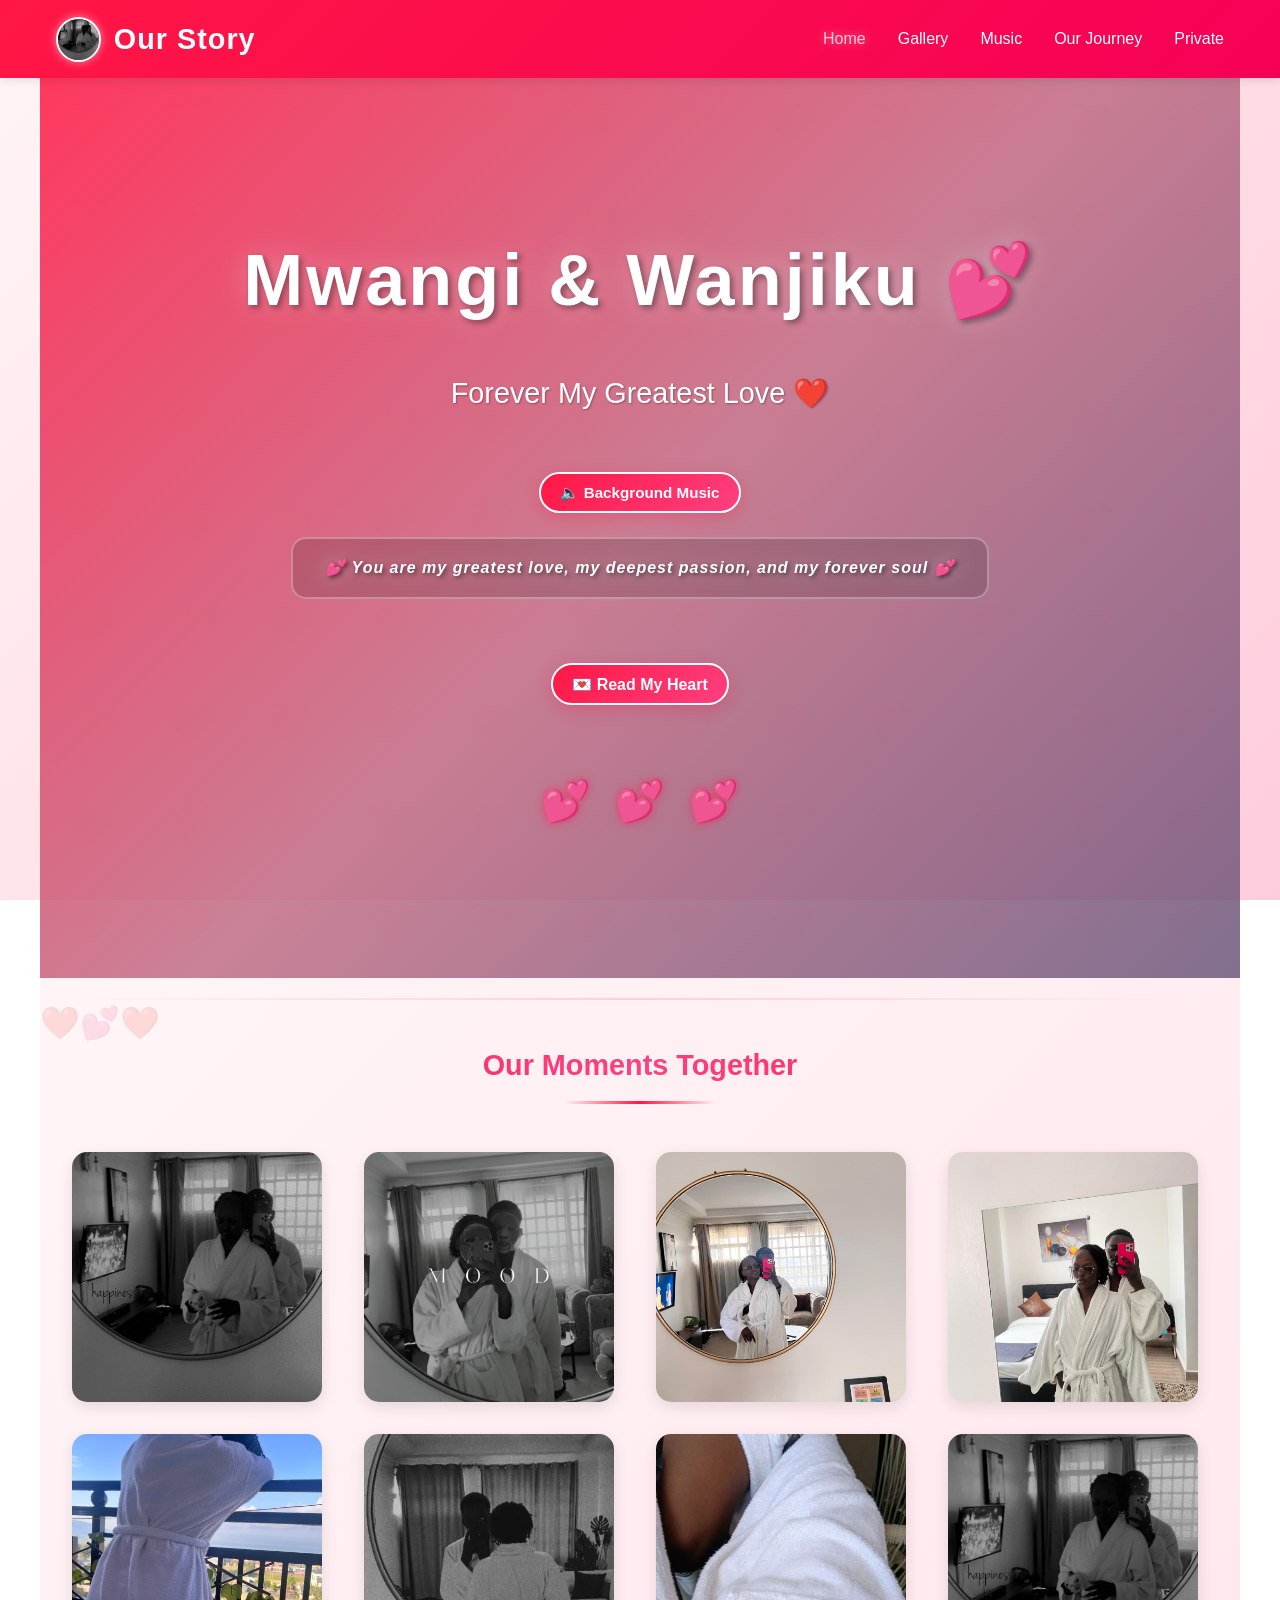
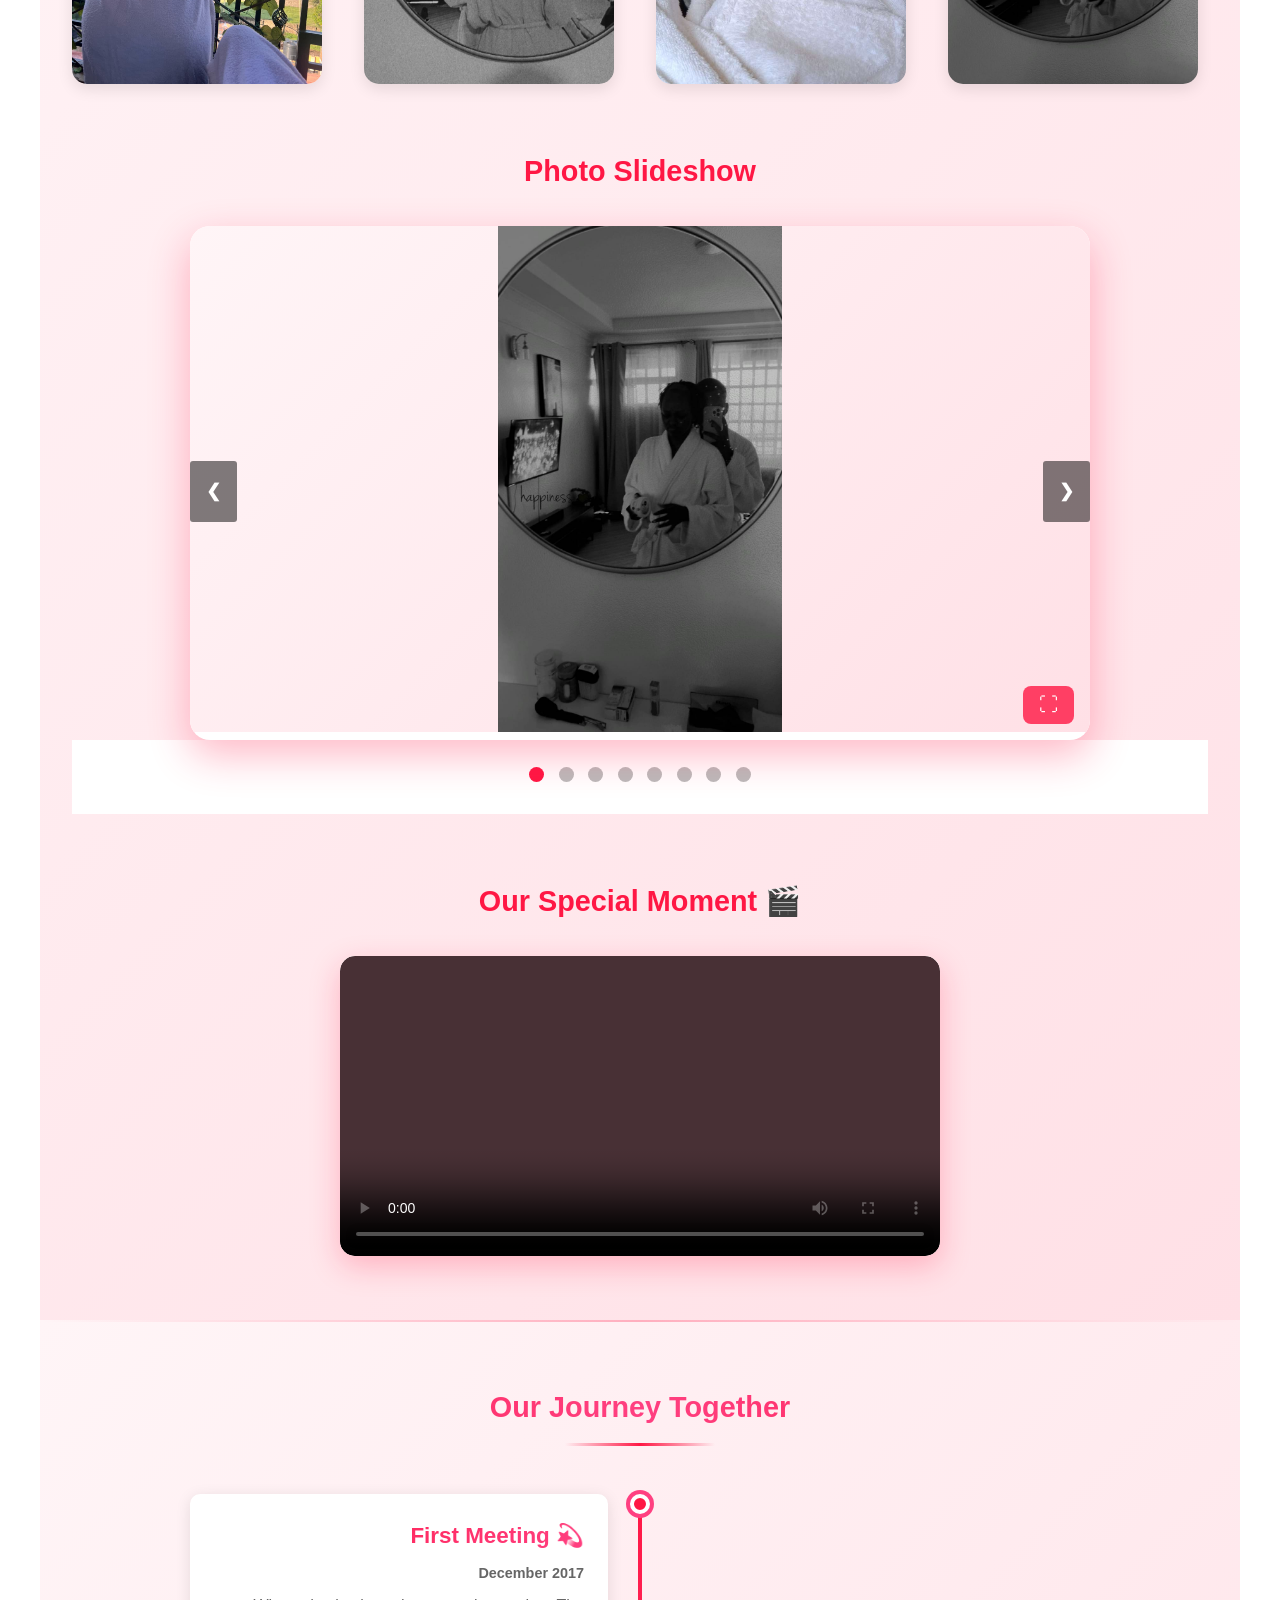
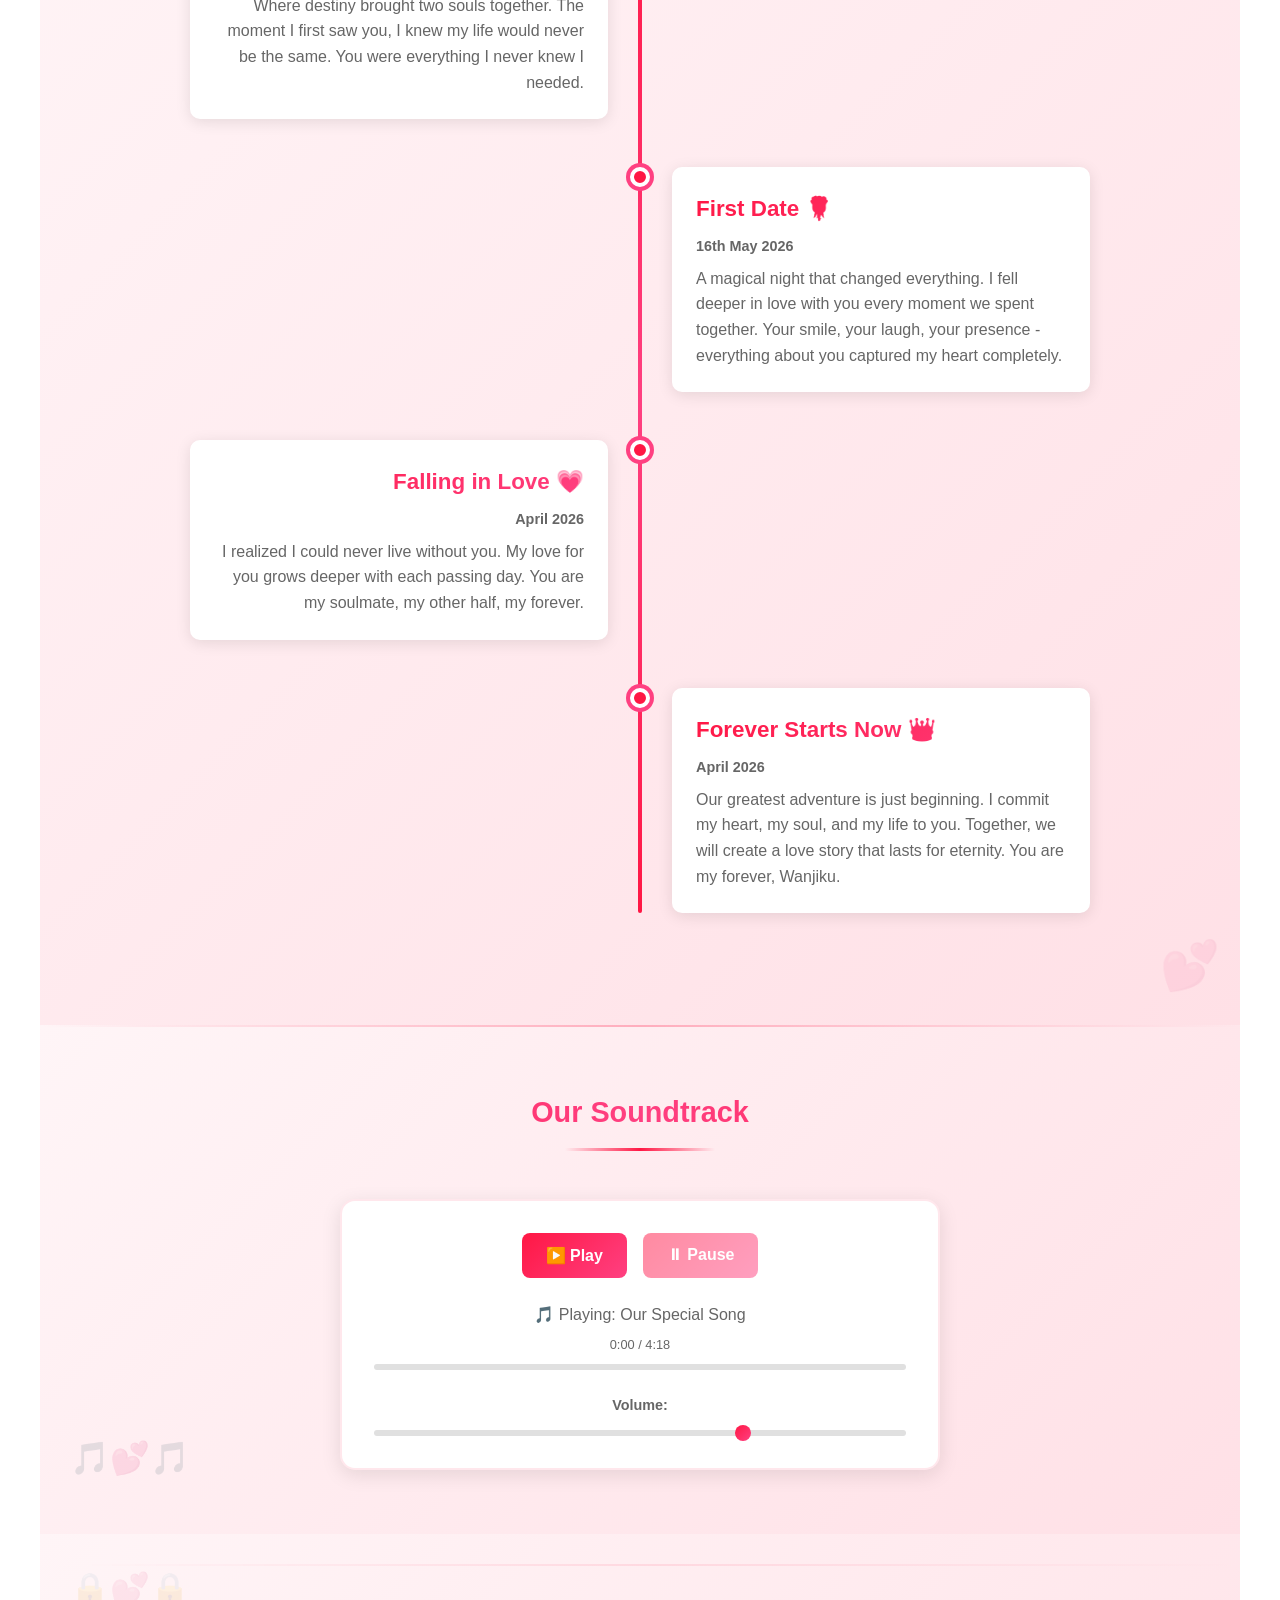
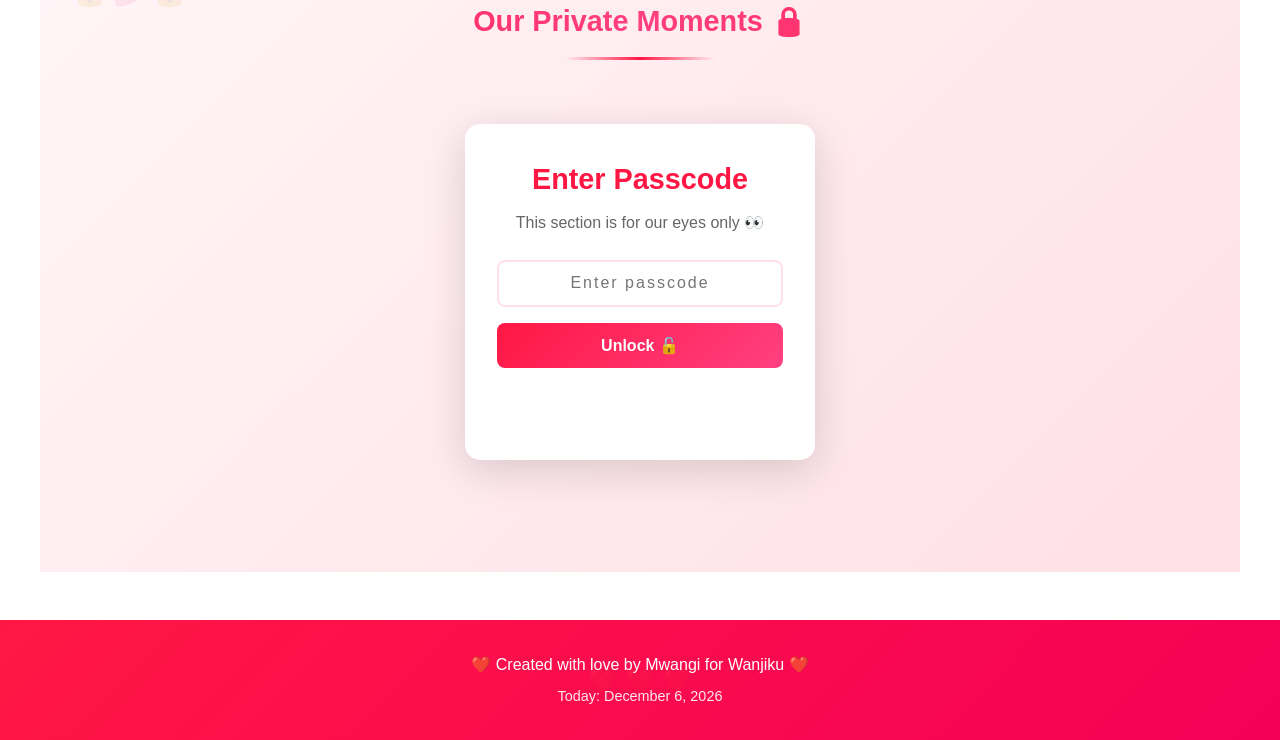
==== commit f0fa81a9: "refactor: replace heart animation with slide-up message and fullscreen slideshow - Remove 3D heart a" ====
--- a/index.html
+++ b/index.html
@@ -9,7 +9,7 @@
     <link rel="stylesheet" href="css/timeline.css">
     <link rel="stylesheet" href="css/music.css">
     <link rel="stylesheet" href="css/private.css">
-    <link rel="stylesheet" href="css/heart-animation.css">
+    <link rel="stylesheet" href="css/message-animation.css">
 </head>
 <body>
     <!-- Navigation -->
@@ -36,24 +36,17 @@
             <p class="subtitle">Forever My Greatest Love ❤️</p>
             <button id="bgMusicToggle" class="bg-music-toggle" aria-pressed="false">🔈 Background Music</button>
             <p class="romantic-message">💕 You are my greatest love, my deepest passion, and my forever soul 💕</p>
+            <button id="revealMessage" class="reveal-message-btn">💌 Read My Heart</button>
             
-            <!-- Heart Animation -->
-            <div class="heart-container">
-                <div class="heart-shape">
-                    <div class="heart-left"></div>
-                    <div class="heart-right"></div>
-                    <div class="heart-bottom"></div>
-                    <div class="love-paragraph-content">
-                        <div class="love-box">
-                            <button class="love-close" aria-label="Close">✕</button>
-                            <p>My dearest Wanjiku,</p>
-                            <p>Every moment with you is a blessing. You are my greatest love, my soulmate, and my forever. Your love has transformed my life completely. I am madly, deeply, and eternally in love with you. You are my inspiration, my joy, and my reason to smile every single day. I promise to love you, cherish you, and make you happy for all our lives together. You are my everything. 💕</p>
-                            <p>Forever yours, Mwangi</p>
-                        </div>
-                    </div>
-                </div>
-            </div>
-            <p class="heart-hint">❤️ Hover over the heart to reveal a message ❤️</p>
+            <!-- Message Slide-Up Animation -->
+            <div class="message-slide-container">
+                <div class="message-slide-box">
+                    <button class="message-close" aria-label="Close">✕</button>
+                    <p>My dearest Wanjiku,</p>
+                    <p>Every moment with you is a blessing. You are my greatest love, my soulmate, and my forever. Your love has transformed my life completely. I am madly, deeply, and eternally in love with you. You are my inspiration, my joy, and my reason to smile every single day. I promise to love you, cherish you, and make you happy for all our lives together. You are my everything. 💕</p>
+                    <p>Forever yours, Mwangi</p>
+                </div>
+            </div>
             
             <div class="hearts-animation">
                 <span class="heart">💕</span>
@@ -130,6 +123,7 @@
 
                 <a class="prev" onclick="changeSlide(-1)">&#10094;</a>
                 <a class="next" onclick="changeSlide(1)">&#10095;</a>
+                <button class="fullscreen-btn" id="fullscreenBtn" aria-label="Fullscreen">⛶</button>
             </div>
             <div class="dot-container">
                 <span class="dot" onclick="currentSlide(1)"></span>
@@ -142,6 +136,20 @@
                 <span class="dot" onclick="currentSlide(8)"></span>
             </div>
         </div>
+        
+        <!-- Fullscreen Slideshow Modal -->
+        <div id="fullscreenModal" class="fullscreen-modal">
+            <div class="fullscreen-slideshow-container">
+                <button class="fullscreen-close-btn" onclick="closeFullscreen()">✕</button>
+                <div class="fullscreen-slide-wrapper">
+                    <img id="fullscreenSlideImg" src="" alt="Fullscreen Slide">
+                </div>
+                <a class="fullscreen-prev" onclick="fullscreenChangeSlide(-1)">&#10094;</a>
+                <a class="fullscreen-next" onclick="fullscreenChangeSlide(1)">&#10095;</a>
+                <div class="fullscreen-dot-container" id="fullscreenDots"></div>
+            </div>
+        </div>
+        
         <!-- Video Section -->
         <div class="video-section">
             <h3>Our Special Moment 🎬</h3>
--- a/css/styles.css
+++ b/css/styles.css
@@ -112,24 +112,10 @@
     position: relative;
     z-index: 2;
     animation: fadeInScale 1.2s ease-out;
-}
-
-/* When heart is opened, hide other hero text so love message is readable */
-.hero-content.heart-opened .romantic-message,
-.hero-content.heart-opened .love-paragraph,
-.hero-content.heart-opened .hearts-animation,
-.hero-content.heart-opened .subtitle {
-    opacity: 0;
-    transform: translateY(-10px) scale(0.98);
-    pointer-events: none;
-    transition: opacity 0.35s ease, transform 0.35s ease;
-}
-
-.hero-content.heart-opened .heart-hint {
-    opacity: 0;
-    transform: translateY(-6px) scale(0.98);
-    pointer-events: none;
-    transition: opacity 0.25s ease, transform 0.25s ease;
+    display: flex;
+    flex-direction: column;
+    align-items: center;
+    gap: 1rem;
 }
 
 .hero h1 {
--- a/css/gallery.css
+++ b/css/gallery.css
@@ -360,6 +360,253 @@
         border-radius: 10px;
     }
 }
+
+/* Fullscreen Button */
+.fullscreen-btn {
+    position: absolute;
+    bottom: 1rem;
+    right: 1rem;
+    background: rgba(255, 23, 68, 0.8);
+    color: white;
+    border: none;
+    border-radius: 8px;
+    padding: 0.5rem 1rem;
+    font-size: 1.2rem;
+    cursor: pointer;
+    transition: all 0.3s ease;
+    z-index: 20;
+}
+
+.fullscreen-btn:hover {
+    background: rgba(255, 23, 68, 1);
+    transform: scale(1.1);
+}
+
+/* Fullscreen Modal */
+.fullscreen-modal {
+    display: none;
+    position: fixed;
+    top: 0;
+    left: 0;
+    width: 100%;
+    height: 100%;
+    background: #000;
+    z-index: 2000;
+    opacity: 0;
+    transition: opacity 0.3s ease;
+}
+
+.fullscreen-modal.open {
+    display: flex;
+    opacity: 1;
+}
+
+.fullscreen-slideshow-container {
+    position: relative;
+    width: 100%;
+    height: 100%;
+    display: flex;
+    align-items: center;
+    justify-content: center;
+}
+
+.fullscreen-slide-wrapper {
+    width: 100%;
+    height: 100%;
+    display: flex;
+    align-items: center;
+    justify-content: center;
+    position: relative;
+}
+
+#fullscreenSlideImg {
+    max-width: 100%;
+    max-height: 100%;
+    object-fit: contain;
+    animation: zoomIn 0.4s ease;
+}
+
+@keyframes zoomIn {
+    from {
+        opacity: 0;
+        transform: scale(0.9);
+    }
+    to {
+        opacity: 1;
+        transform: scale(1);
+    }
+}
+
+/* Fullscreen Controls */
+.fullscreen-close-btn {
+    position: absolute;
+    top: 1rem;
+    right: 1rem;
+    background: rgba(255, 255, 255, 0.2);
+    color: white;
+    border: 2px solid white;
+    border-radius: 50%;
+    width: 40px;
+    height: 40px;
+    font-size: 1.5rem;
+    cursor: pointer;
+    transition: all 0.3s ease;
+    z-index: 2001;
+    display: flex;
+    align-items: center;
+    justify-content: center;
+}
+
+.fullscreen-close-btn:hover {
+    background: rgba(255, 255, 255, 0.4);
+    transform: scale(1.1);
+}
+
+.fullscreen-prev, .fullscreen-next {
+    position: absolute;
+    top: 50%;
+    transform: translateY(-50%);
+    background: rgba(255, 255, 255, 0.2);
+    color: white;
+    border: none;
+    padding: 1.5rem 1rem;
+    font-size: 1.5rem;
+    cursor: pointer;
+    transition: all 0.3s ease;
+    z-index: 2001;
+    user-select: none;
+}
+
+.fullscreen-prev:hover, .fullscreen-next:hover {
+    background: rgba(255, 255, 255, 0.4);
+}
+
+.fullscreen-prev {
+    left: 1rem;
+}
+
+.fullscreen-next {
+    right: 1rem;
+}
+
+/* Fullscreen Dots */
+.fullscreen-dot-container {
+    position: absolute;
+    bottom: 1.5rem;
+    left: 50%;
+    transform: translateX(-50%);
+    display: flex;
+    gap: 0.5rem;
+    z-index: 2001;
+}
+
+.fullscreen-dot-container span {
+    width: 12px;
+    height: 12px;
+    border-radius: 50%;
+    background: rgba(255, 255, 255, 0.5);
+    cursor: pointer;
+    transition: all 0.3s ease;
+}
+
+.fullscreen-dot-container span.active {
+    background: white;
+    width: 24px;
+    border-radius: 6px;
+}
+
+.fullscreen-dot-container span:hover {
+    background: rgba(255, 255, 255, 0.8);
+}
+
+/* Mobile Fullscreen */
+@media (max-width: 768px) {
+    .fullscreen-btn {
+        padding: 0.4rem 0.8rem;
+        font-size: 1rem;
+        bottom: 0.8rem;
+        right: 0.8rem;
+    }
+
+    .fullscreen-close-btn {
+        width: 35px;
+        height: 35px;
+        font-size: 1.3rem;
+        top: 0.8rem;
+        right: 0.8rem;
+    }
+
+    .fullscreen-prev, .fullscreen-next {
+        padding: 1rem 0.8rem;
+        font-size: 1.2rem;
+    }
+
+    .fullscreen-prev {
+        left: 0.8rem;
+    }
+
+    .fullscreen-next {
+        right: 0.8rem;
+    }
+
+    .fullscreen-dot-container {
+        bottom: 1rem;
+        gap: 0.4rem;
+    }
+
+    .fullscreen-dot-container span {
+        width: 10px;
+        height: 10px;
+    }
+
+    .fullscreen-dot-container span.active {
+        width: 20px;
+    }
+}
+
+@media (max-width: 480px) {
+    .fullscreen-btn {
+        padding: 0.35rem 0.7rem;
+        font-size: 0.9rem;
+        bottom: 0.5rem;
+        right: 0.5rem;
+    }
+
+    .fullscreen-close-btn {
+        width: 32px;
+        height: 32px;
+        font-size: 1.2rem;
+        top: 0.5rem;
+        right: 0.5rem;
+    }
+
+    .fullscreen-prev, .fullscreen-next {
+        padding: 0.8rem 0.6rem;
+        font-size: 1rem;
+    }
+
+    .fullscreen-prev {
+        left: 0.5rem;
+    }
+
+    .fullscreen-next {
+        right: 0.5rem;
+    }
+
+    .fullscreen-dot-container {
+        bottom: 0.8rem;
+        gap: 0.3rem;
+    }
+
+    .fullscreen-dot-container span {
+        width: 8px;
+        height: 8px;
+    }
+
+    .fullscreen-dot-container span.active {
+        width: 16px;
+    }
+}
     }
 
     .slideshow-section h3,
--- a/css/message-animation.css
+++ b/css/message-animation.css
@@ -0,0 +1,206 @@
+/* Slide-up Message Animation */
+.reveal-message-btn {
+    background: linear-gradient(135deg, #ff1744, #ff4081);
+    color: white;
+    border: 2px solid white;
+    padding: 0.6rem 1.2rem;
+    font-size: 1rem;
+    border-radius: 25px;
+    cursor: pointer;
+    margin: 1rem 0;
+    transition: all 0.3s ease;
+    box-shadow: 0 4px 15px rgba(255, 23, 68, 0.3);
+    font-weight: 600;
+}
+
+.reveal-message-btn:hover {
+    transform: scale(1.08);
+    box-shadow: 0 6px 20px rgba(255, 23, 68, 0.5);
+}
+
+.reveal-message-btn:active {
+    transform: scale(0.95);
+}
+
+/* Message Slide Container - starts hidden below viewport */
+.message-slide-container {
+    position: fixed;
+    bottom: 0;
+    left: 0;
+    right: 0;
+    width: 100%;
+    height: 100vh;
+    background: rgba(0, 0, 0, 0.5);
+    display: flex;
+    align-items: flex-end;
+    justify-content: center;
+    opacity: 0;
+    pointer-events: none;
+    transition: opacity 0.4s ease;
+    z-index: 1000;
+}
+
+.message-slide-container.open {
+    opacity: 1;
+    pointer-events: all;
+}
+
+/* Message Slide Box */
+.message-slide-box {
+    background: linear-gradient(135deg, #fff5f7, #ffe0e6);
+    border: 2px solid #ff1744;
+    border-radius: 25px 25px 0 0;
+    padding: 2rem;
+    max-width: 600px;
+    width: 100%;
+    max-height: 80vh;
+    overflow-y: auto;
+    position: relative;
+    animation: slideUp 0.5s ease;
+    box-shadow: 0 -4px 20px rgba(0, 0, 0, 0.2);
+}
+
+@keyframes slideUp {
+    from {
+        transform: translateY(100%);
+    }
+    to {
+        transform: translateY(0);
+    }
+}
+
+@keyframes slideDown {
+    from {
+        transform: translateY(0);
+    }
+    to {
+        transform: translateY(100%);
+    }
+}
+
+.message-slide-container.closing .message-slide-box {
+    animation: slideDown 0.4s ease;
+}
+
+.message-slide-box p {
+    color: #333;
+    font-size: 1.05rem;
+    line-height: 1.8;
+    margin: 1rem 0;
+    text-align: left;
+}
+
+.message-slide-box p:first-of-type {
+    font-size: 1.3rem;
+    font-weight: bold;
+    color: #ff1744;
+    margin-bottom: 1.5rem;
+}
+
+.message-slide-box p:last-of-type {
+    color: #ff4081;
+    font-style: italic;
+    margin-top: 1.5rem;
+}
+
+/* Close button */
+.message-close {
+    position: absolute;
+    top: 1rem;
+    right: 1rem;
+    background: #ff1744;
+    color: white;
+    border: none;
+    border-radius: 50%;
+    width: 35px;
+    height: 35px;
+    font-size: 1.3rem;
+    cursor: pointer;
+    display: flex;
+    align-items: center;
+    justify-content: center;
+    transition: all 0.2s ease;
+    box-shadow: 0 2px 8px rgba(0, 0, 0, 0.2);
+    z-index: 10;
+}
+
+.message-close:hover {
+    transform: scale(1.15);
+    box-shadow: 0 4px 12px rgba(255, 23, 68, 0.4);
+}
+
+.message-close:active {
+    transform: scale(0.95);
+}
+
+/* Tablet */
+@media (max-width: 768px) {
+    .reveal-message-btn {
+        padding: 0.5rem 1rem;
+        font-size: 0.95rem;
+        margin: 0.8rem 0;
+    }
+
+    .message-slide-box {
+        border-radius: 20px 20px 0 0;
+        padding: 1.5rem;
+        max-height: 75vh;
+    }
+
+    .message-slide-box p {
+        font-size: 1rem;
+        line-height: 1.7;
+    }
+
+    .message-slide-box p:first-of-type {
+        font-size: 1.2rem;
+    }
+
+    .message-close {
+        width: 32px;
+        height: 32px;
+        font-size: 1.2rem;
+        top: 0.8rem;
+        right: 0.8rem;
+    }
+}
+
+/* Mobile */
+@media (max-width: 480px) {
+    .reveal-message-btn {
+        padding: 0.5rem 0.9rem;
+        font-size: 0.85rem;
+        margin: 0.6rem 0;
+        border-radius: 20px;
+    }
+
+    .message-slide-box {
+        border-radius: 15px 15px 0 0;
+        padding: 1.2rem 1rem;
+        max-height: 70vh;
+        border-width: 1px;
+    }
+
+    .message-slide-box p {
+        font-size: 0.9rem;
+        line-height: 1.6;
+        margin: 0.8rem 0;
+    }
+
+    .message-slide-box p:first-of-type {
+        font-size: 1.1rem;
+        margin-bottom: 1rem;
+    }
+
+    .message-slide-box p:last-of-type {
+        margin-top: 1rem;
+    }
+
+    .message-close {
+        width: 30px;
+        height: 30px;
+        font-size: 1.1rem;
+        top: 0.7rem;
+        right: 0.7rem;
+    }
+}
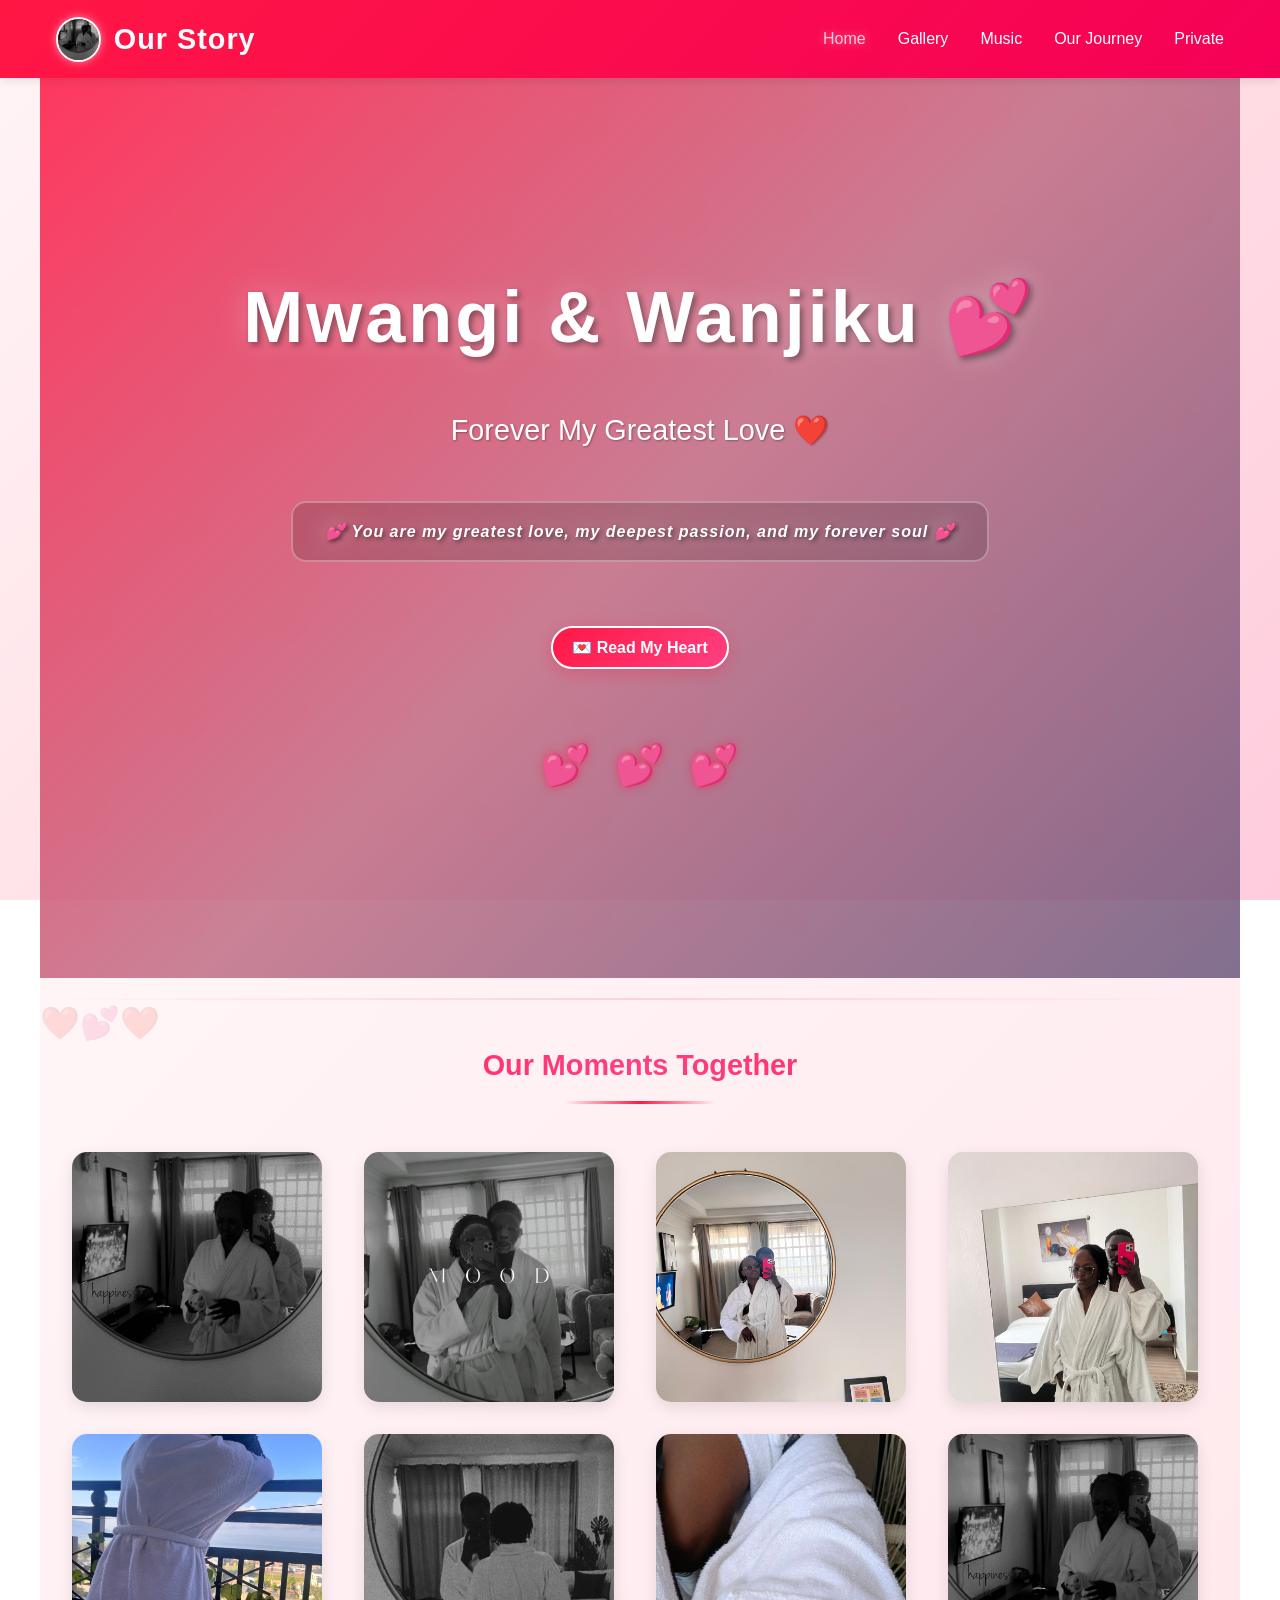
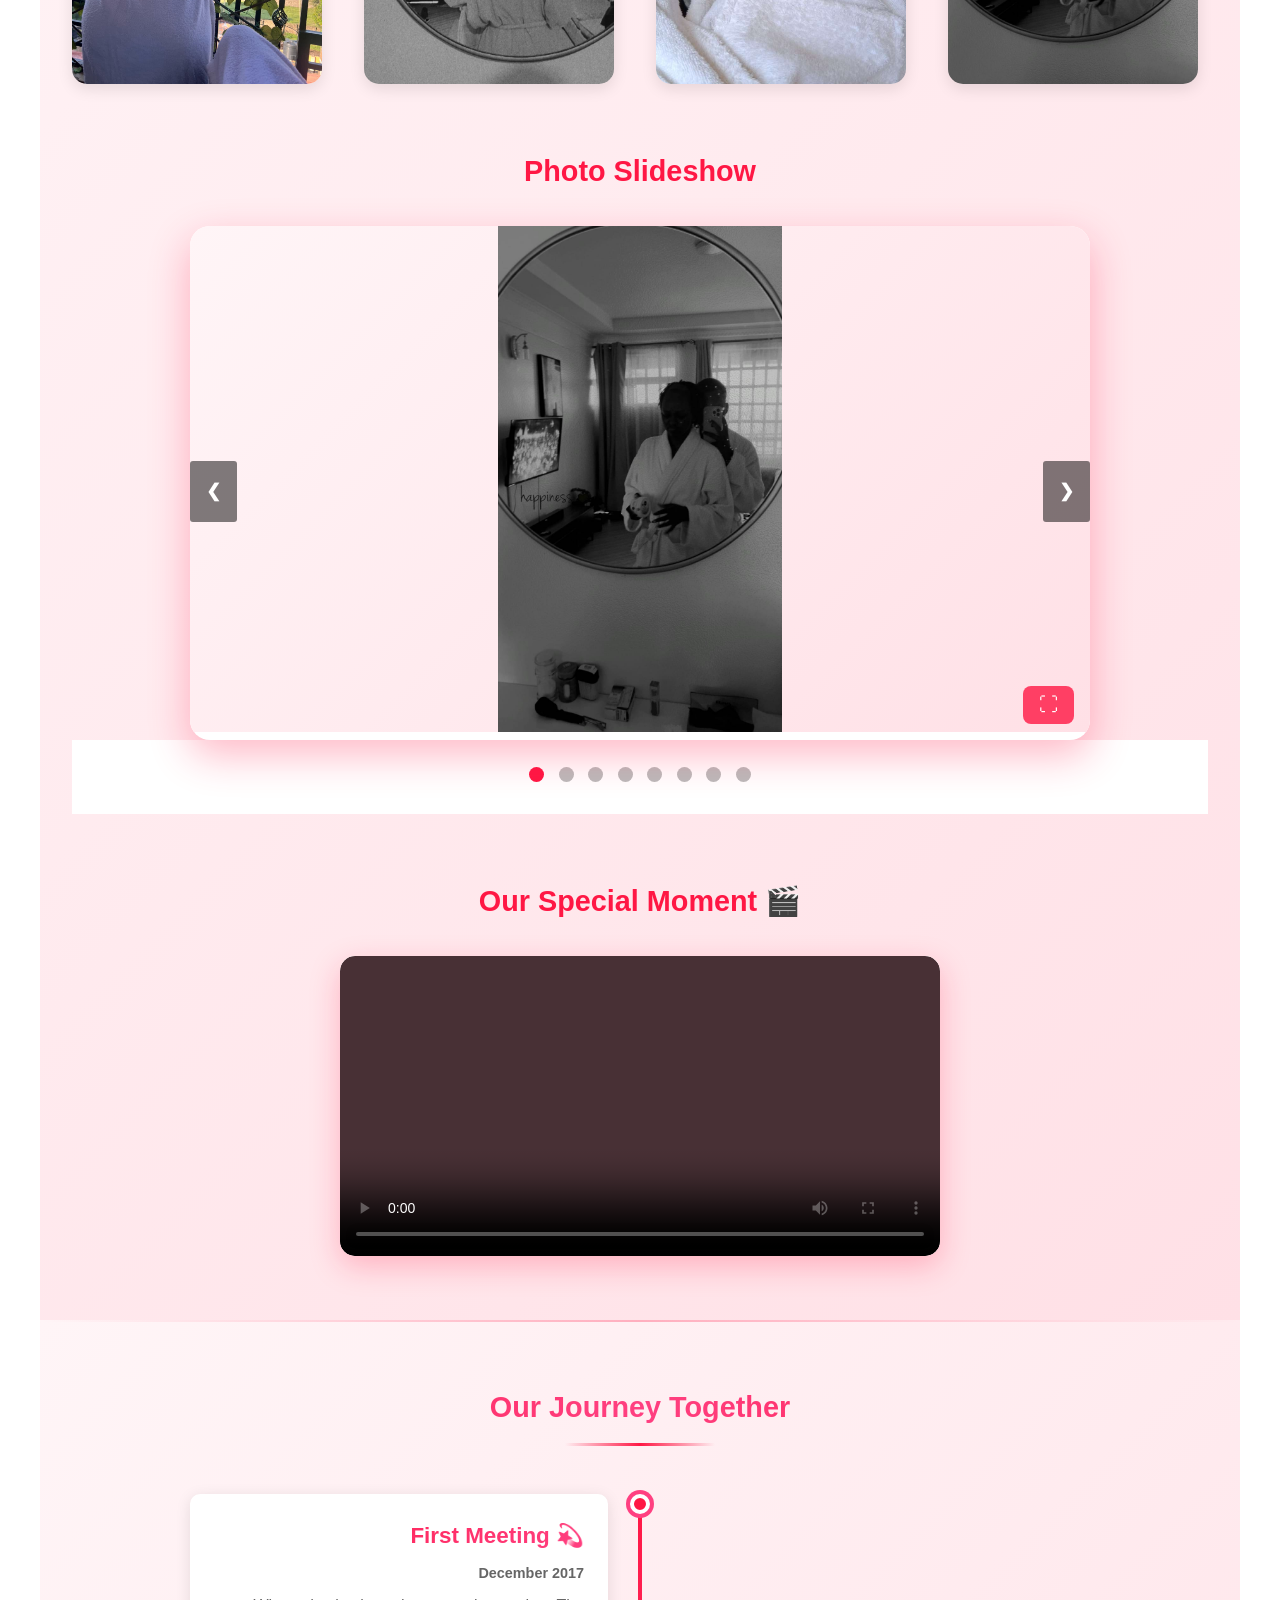
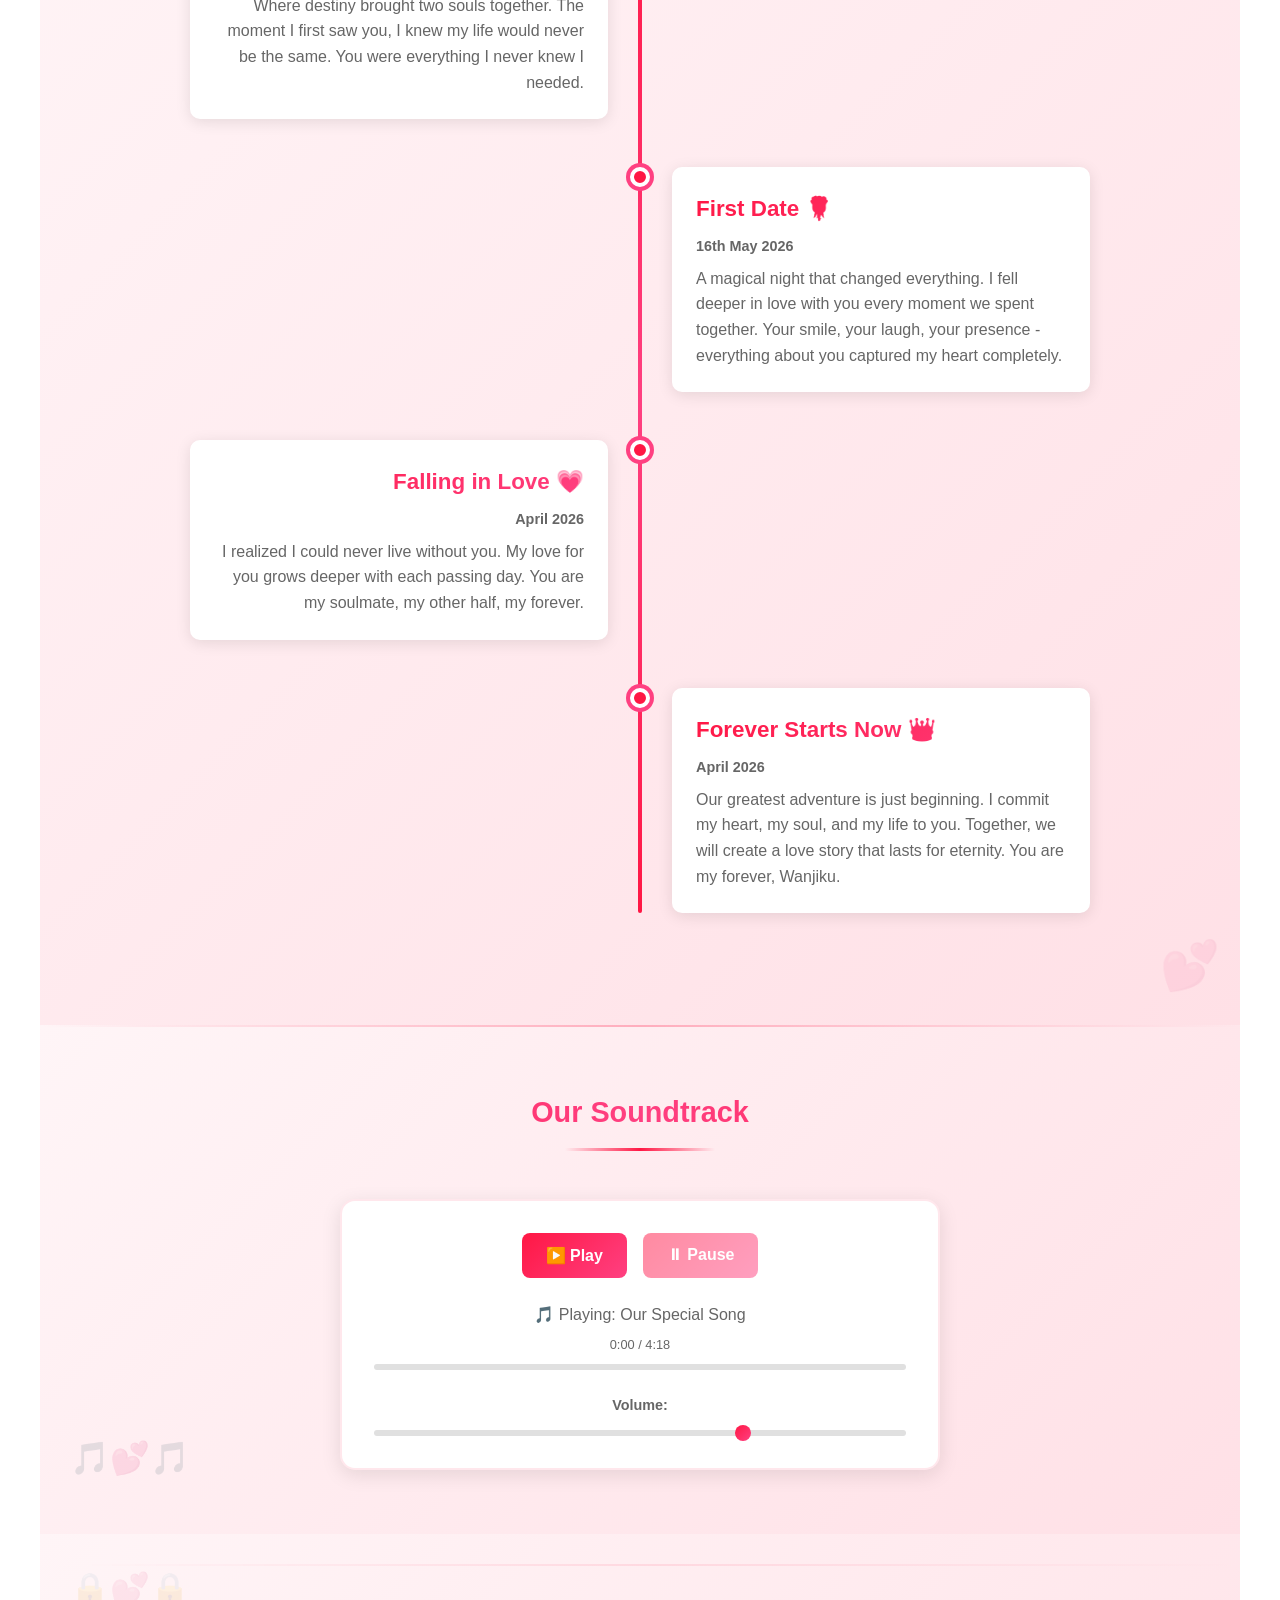
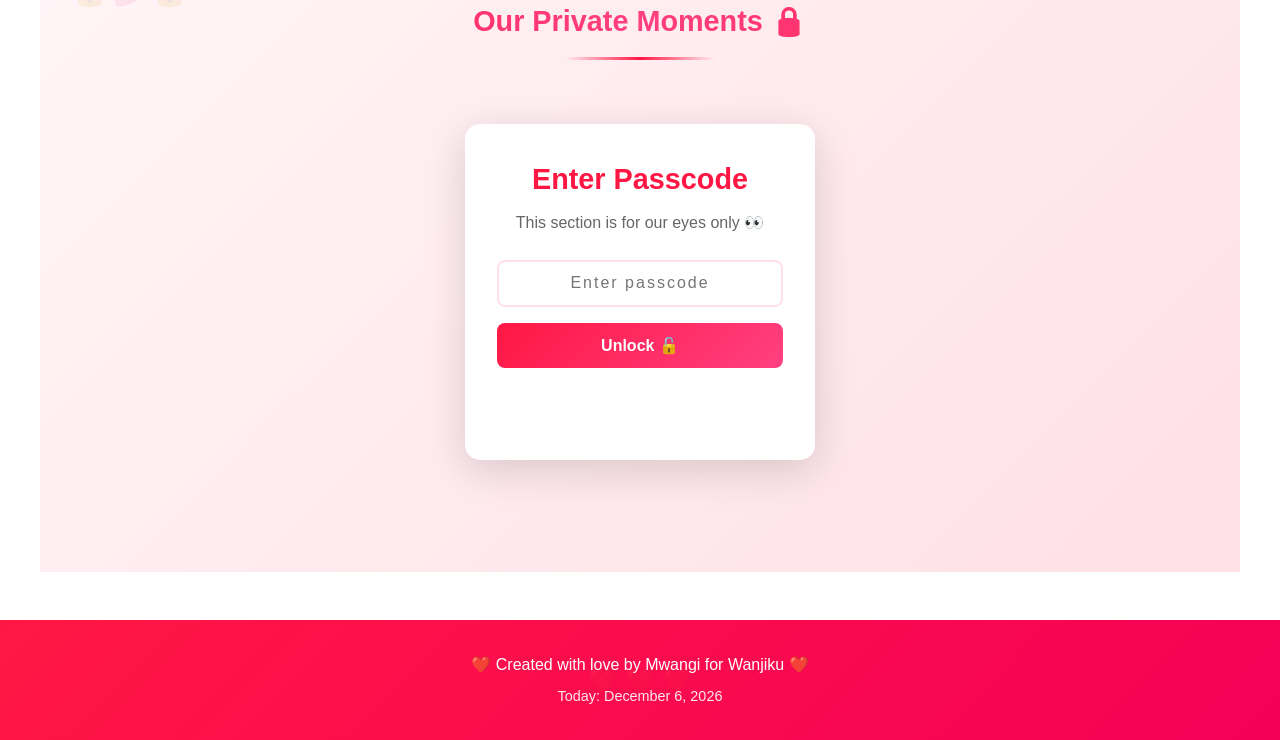
==== commit 166ad4ea: "chore: remove background music button and clean up hero section - Remove background music toggle but" ====
--- a/index.html
+++ b/index.html
@@ -34,7 +34,6 @@
         <div class="hero-content">
             <h1>Mwangi & Wanjiku 💕</h1>
             <p class="subtitle">Forever My Greatest Love ❤️</p>
-            <button id="bgMusicToggle" class="bg-music-toggle" aria-pressed="false">🔈 Background Music</button>
             <p class="romantic-message">💕 You are my greatest love, my deepest passion, and my forever soul 💕</p>
             <button id="revealMessage" class="reveal-message-btn">💌 Read My Heart</button>
             
--- a/css/styles.css
+++ b/css/styles.css
@@ -213,34 +213,7 @@
     animation-delay: 0.3s;
 }
 
-/* Background Music Toggle */
-.bg-music-toggle {
-    background: linear-gradient(135deg, #ff1744 0%, #ff4081 100%);
-    color: white;
-    border: 2px solid white;
-    padding: 0.6rem 1.2rem;
-    border-radius: 25px;
-    font-size: 0.95rem;
-    font-weight: 600;
-    cursor: pointer;
-    transition: all 0.3s ease;
-    margin: 0.5rem 0;
-    box-shadow: 0 4px 15px rgba(255, 23, 68, 0.3);
-}
-
-.bg-music-toggle:hover {
-    transform: scale(1.08);
-    box-shadow: 0 6px 20px rgba(255, 23, 68, 0.5);
-}
-
-.bg-music-toggle:active {
-    transform: scale(0.96);
-}
-
-.bg-music-toggle.playing {
-    background: linear-gradient(135deg, #00cc44 0%, #00ff55 100%);
-    border-color: white;
-}
+
 
 .heart:nth-child(2) {
     animation-delay: 0.15s;
@@ -480,13 +453,6 @@
         margin-bottom: 1rem;
     }
 
-    .bg-music-toggle {
-        padding: 0.5rem 1rem;
-        font-size: 0.85rem;
-        margin: 0.3rem 0;
-        border-radius: 20px;
-    }
-
     .romantic-message {
         font-size: 0.95rem;
         padding: 0.7rem 1rem;
